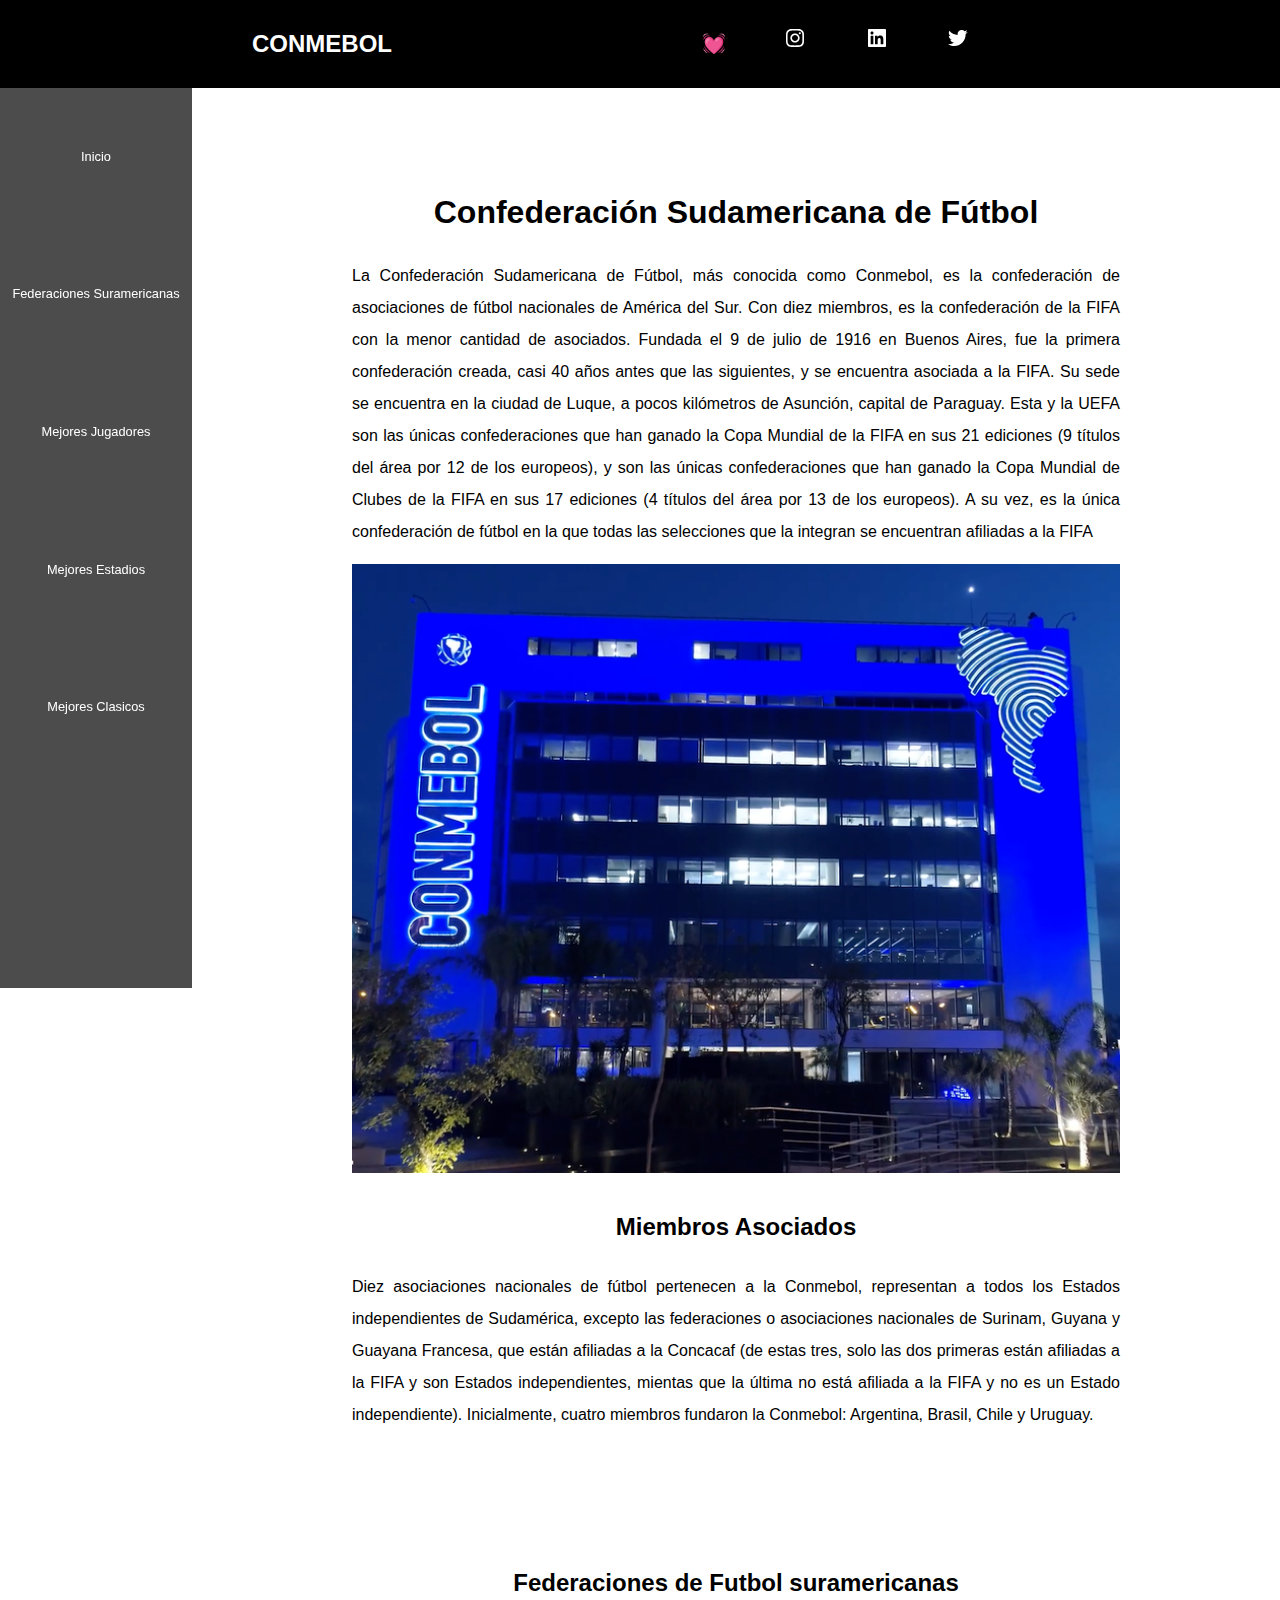
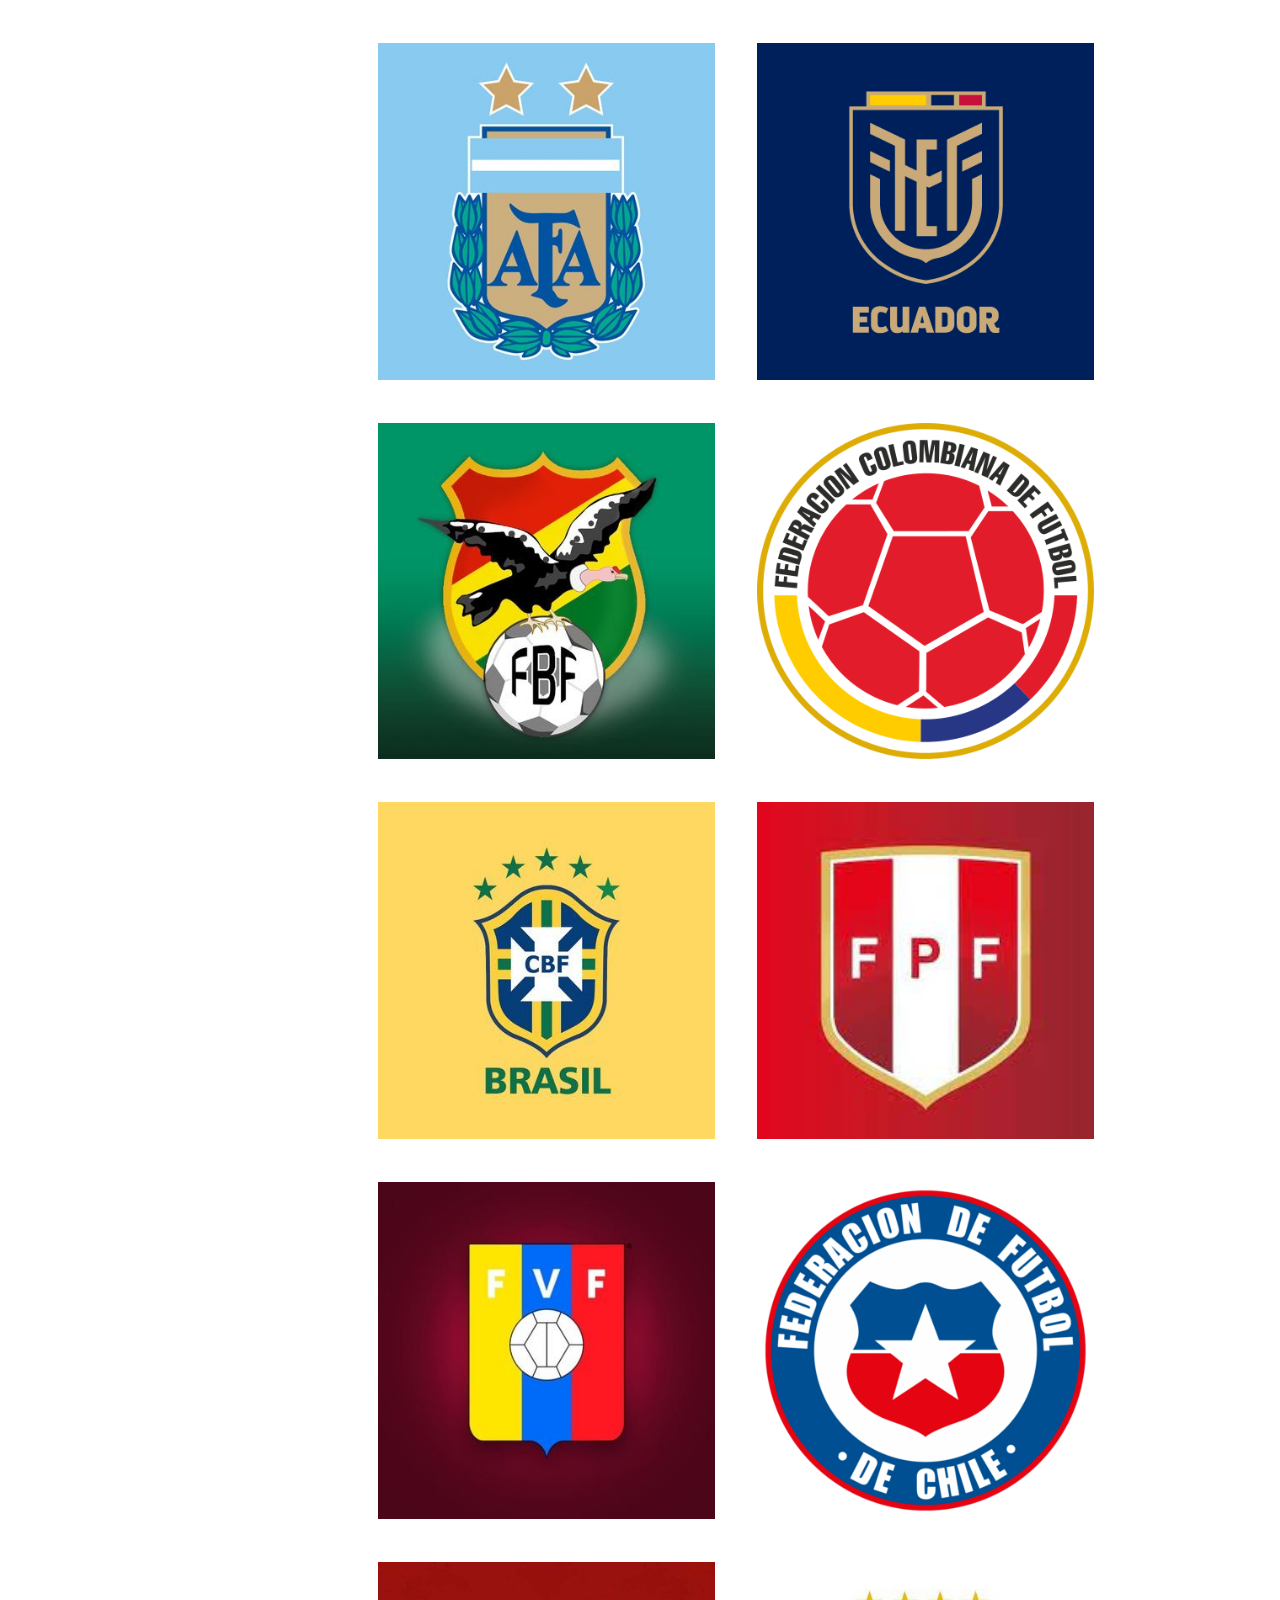
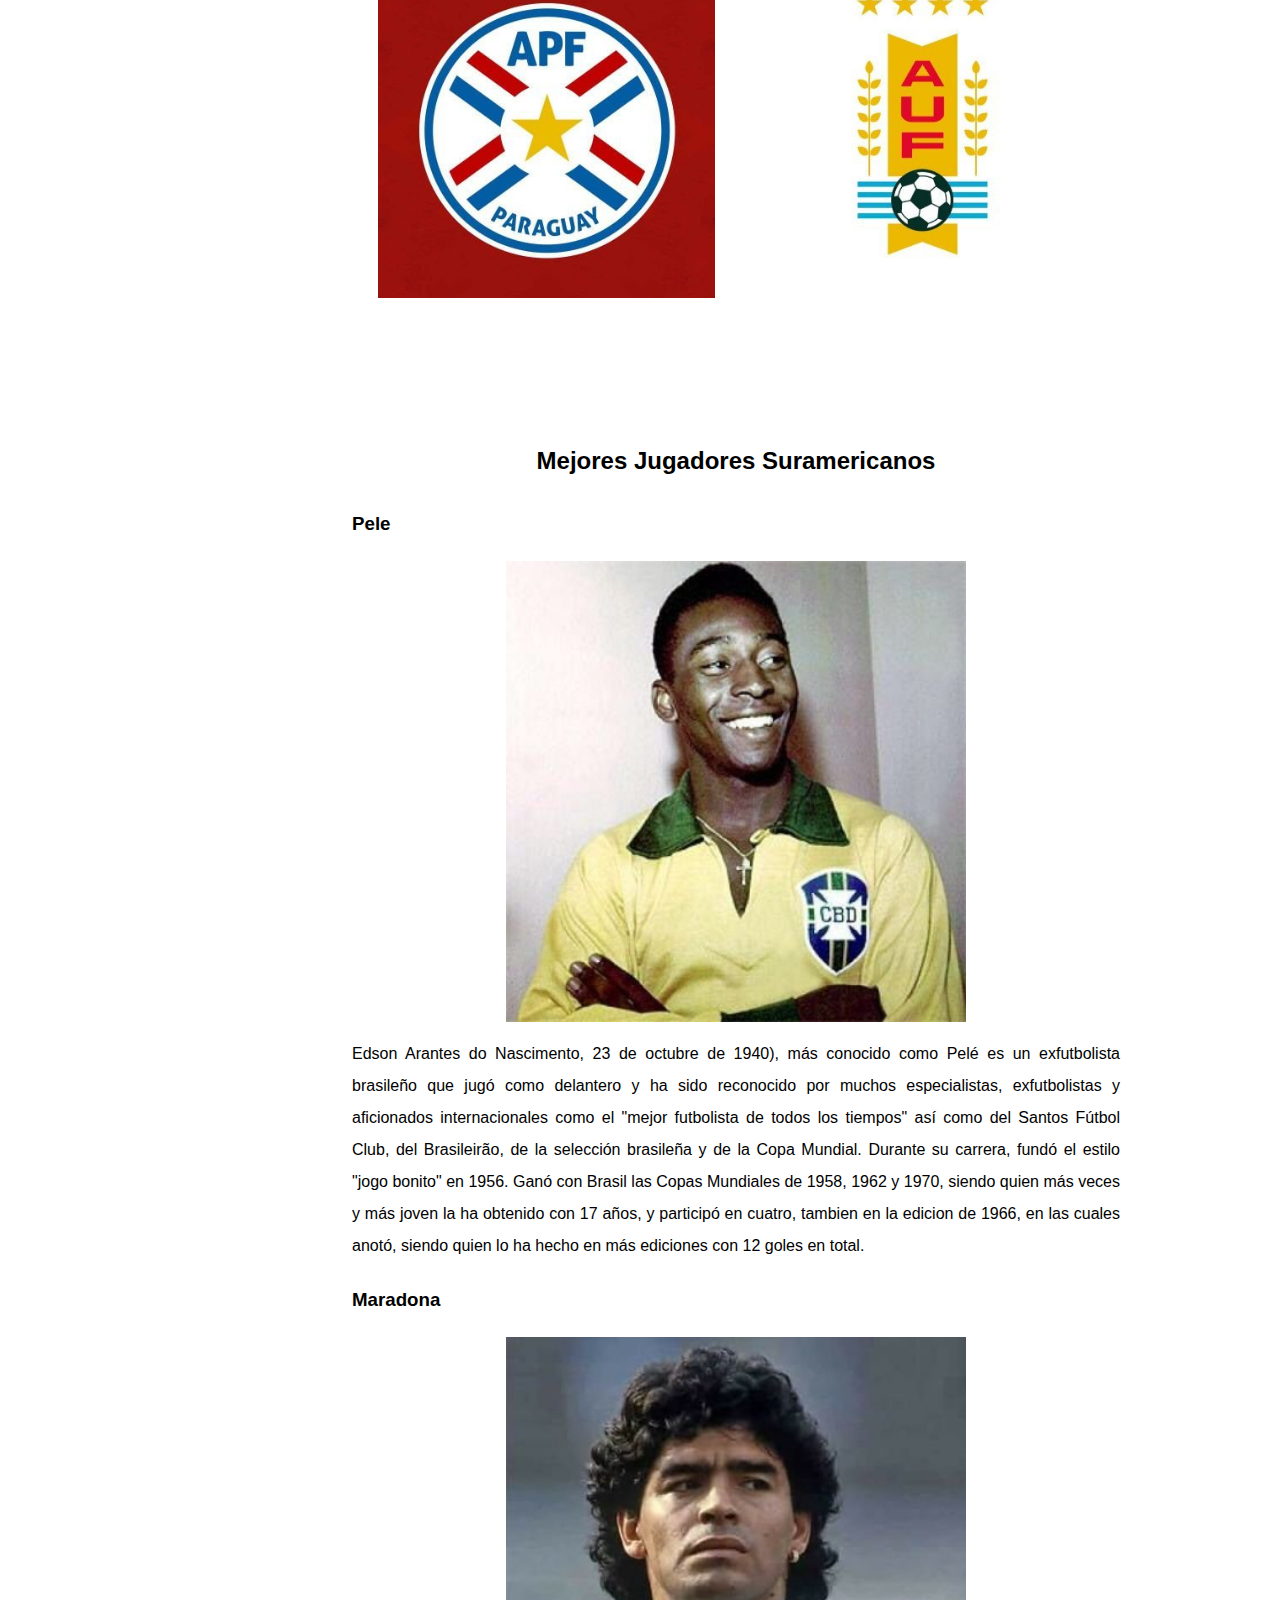
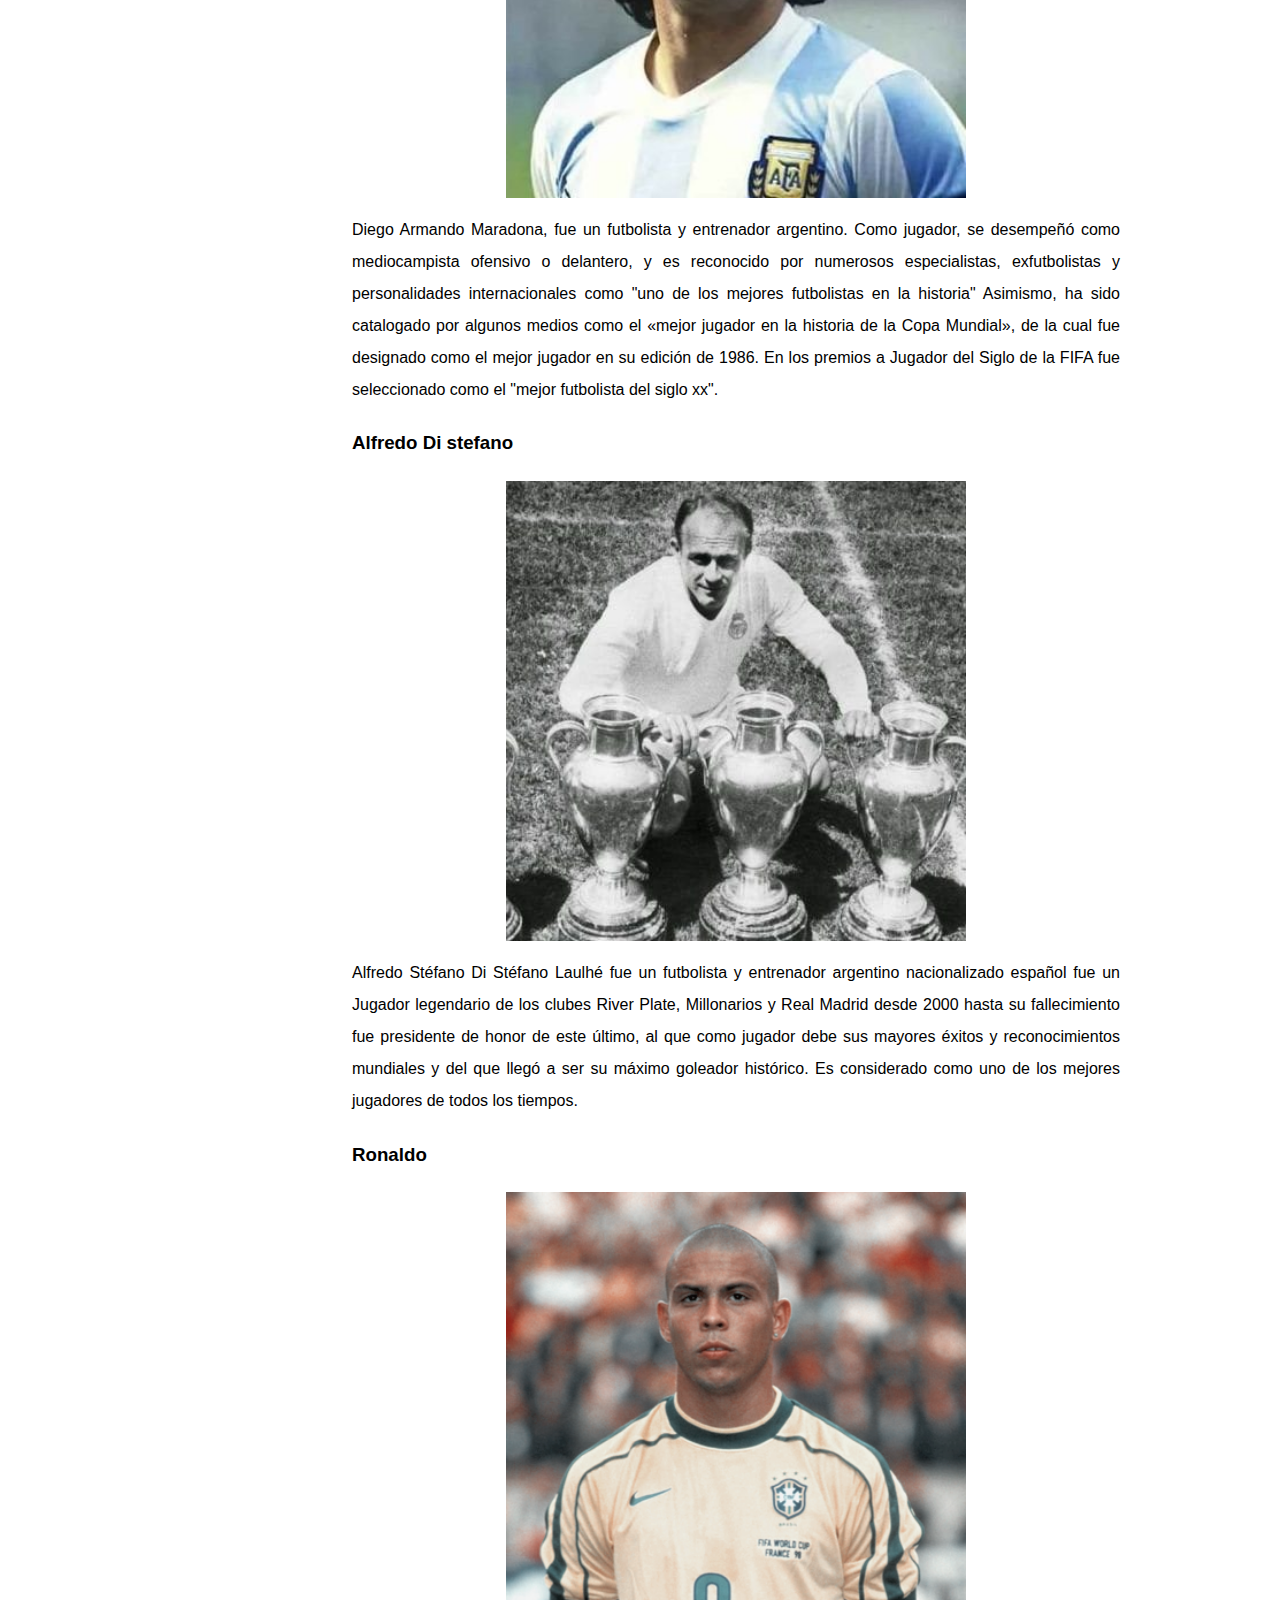
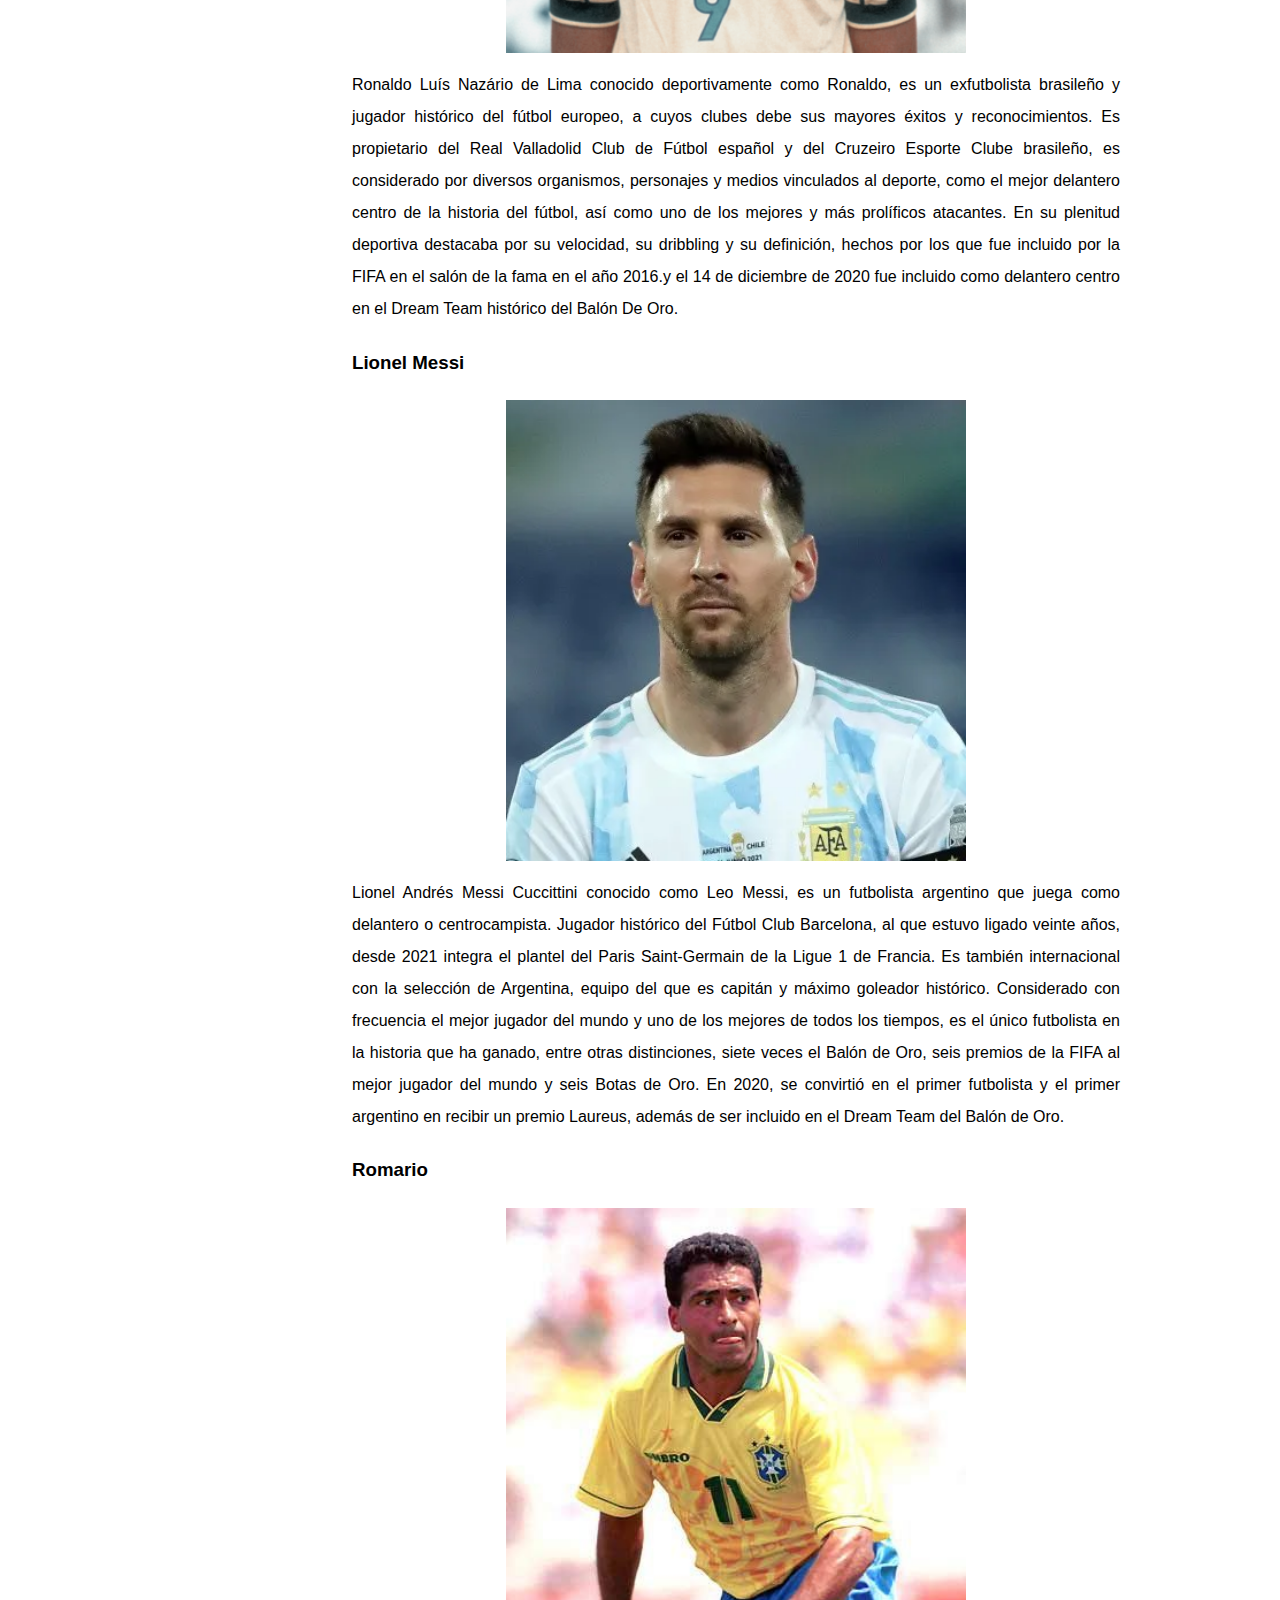
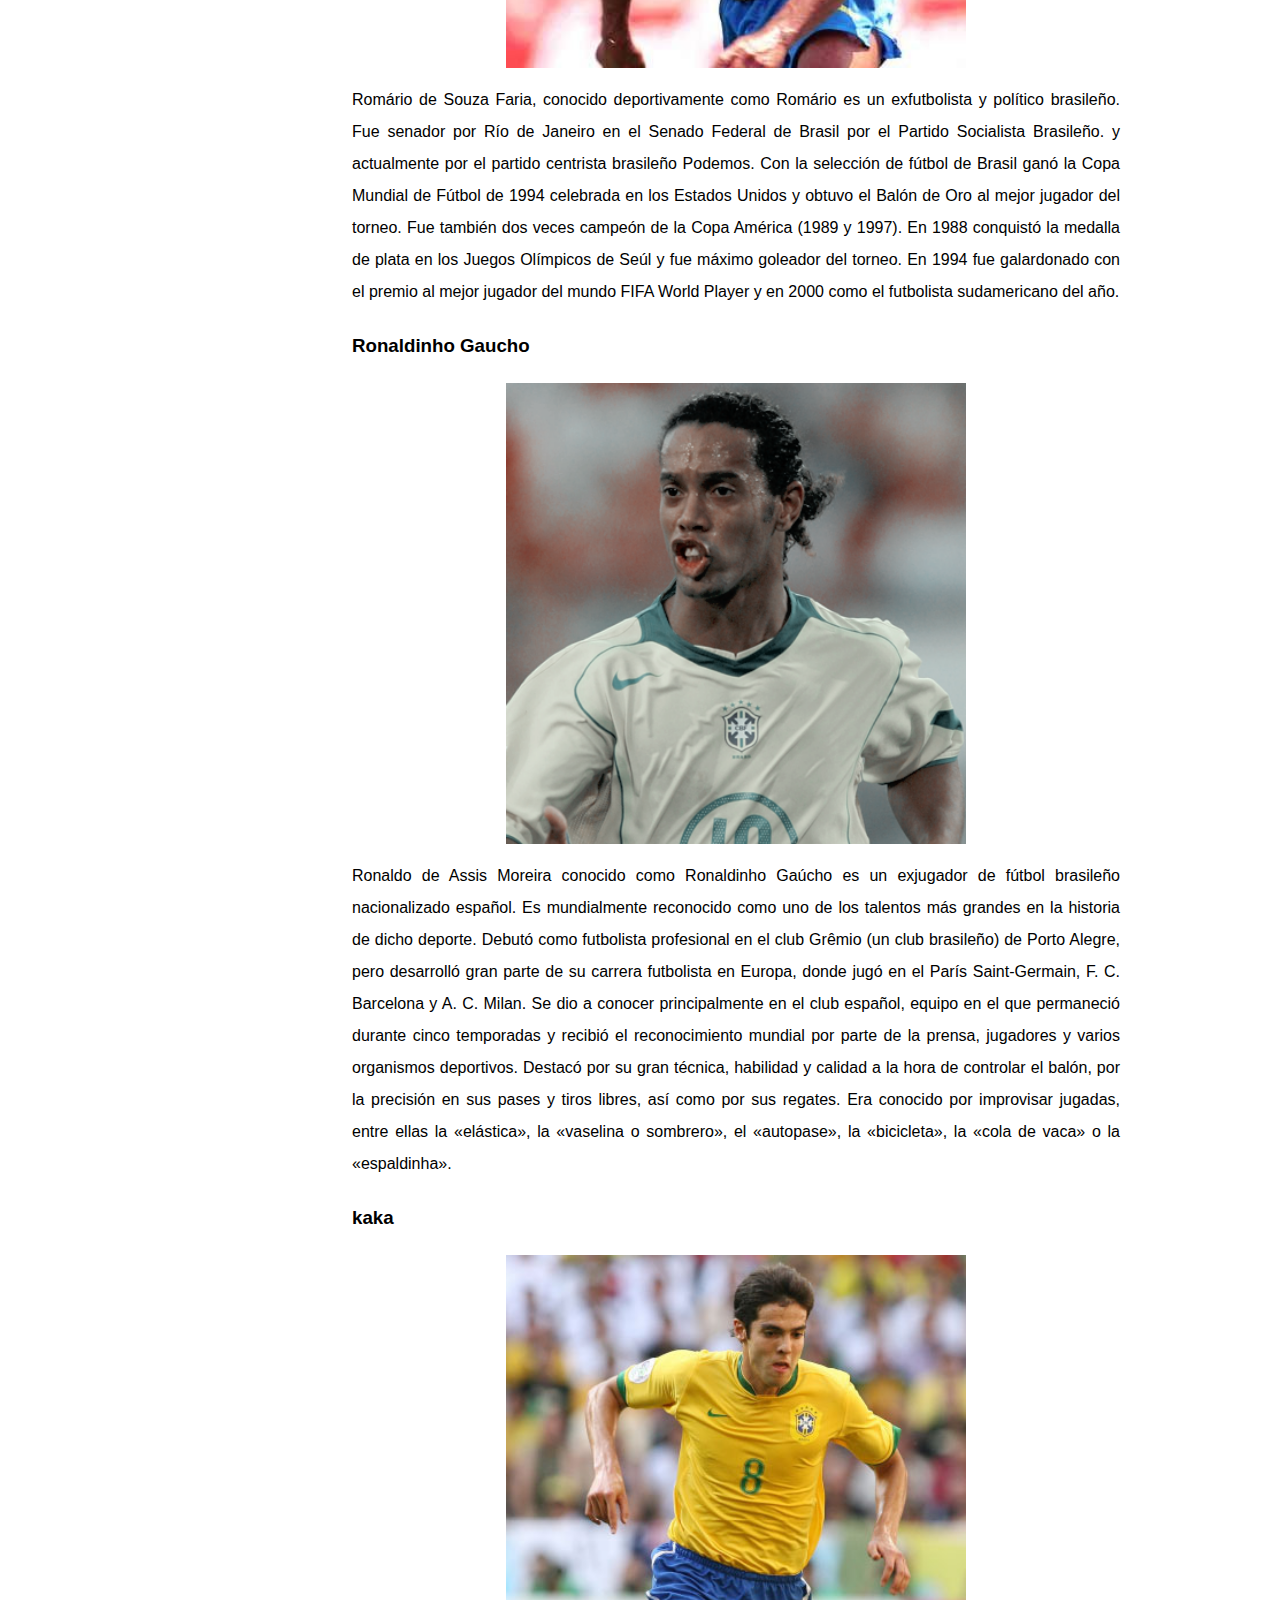
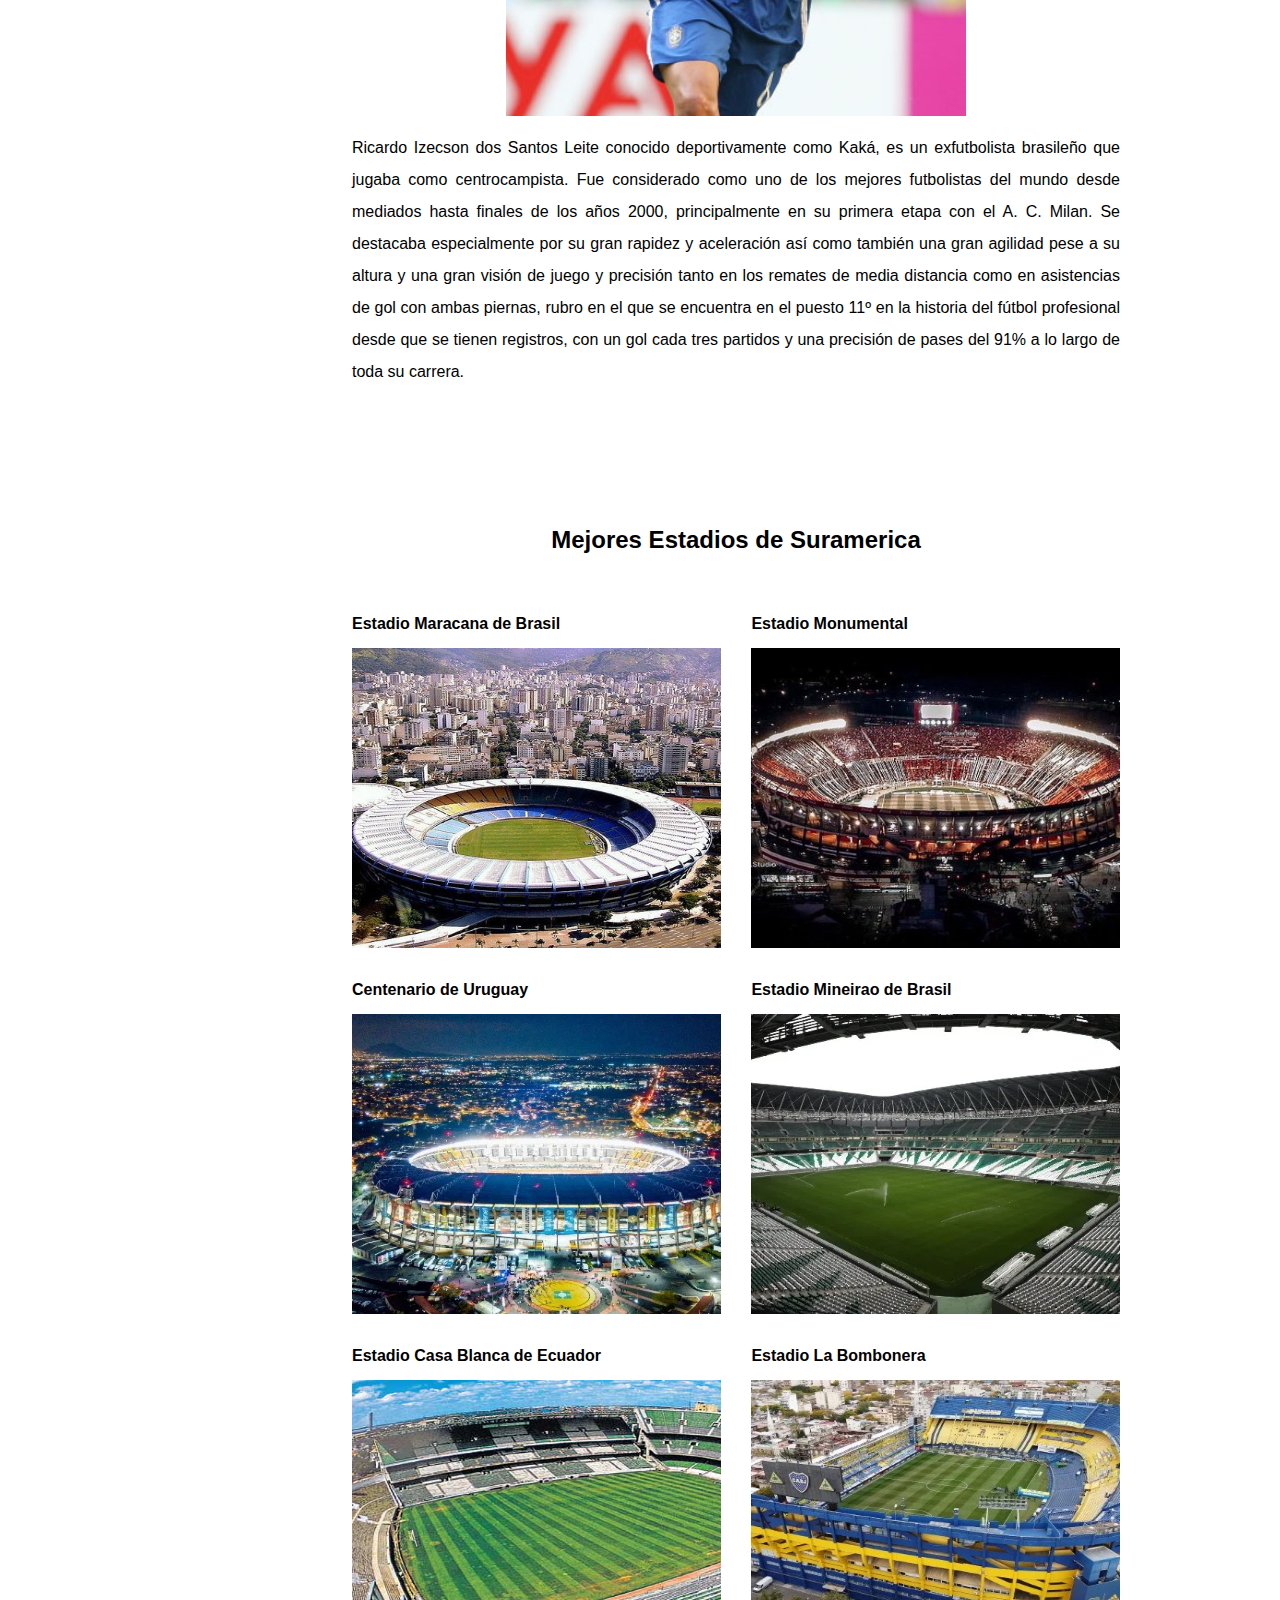
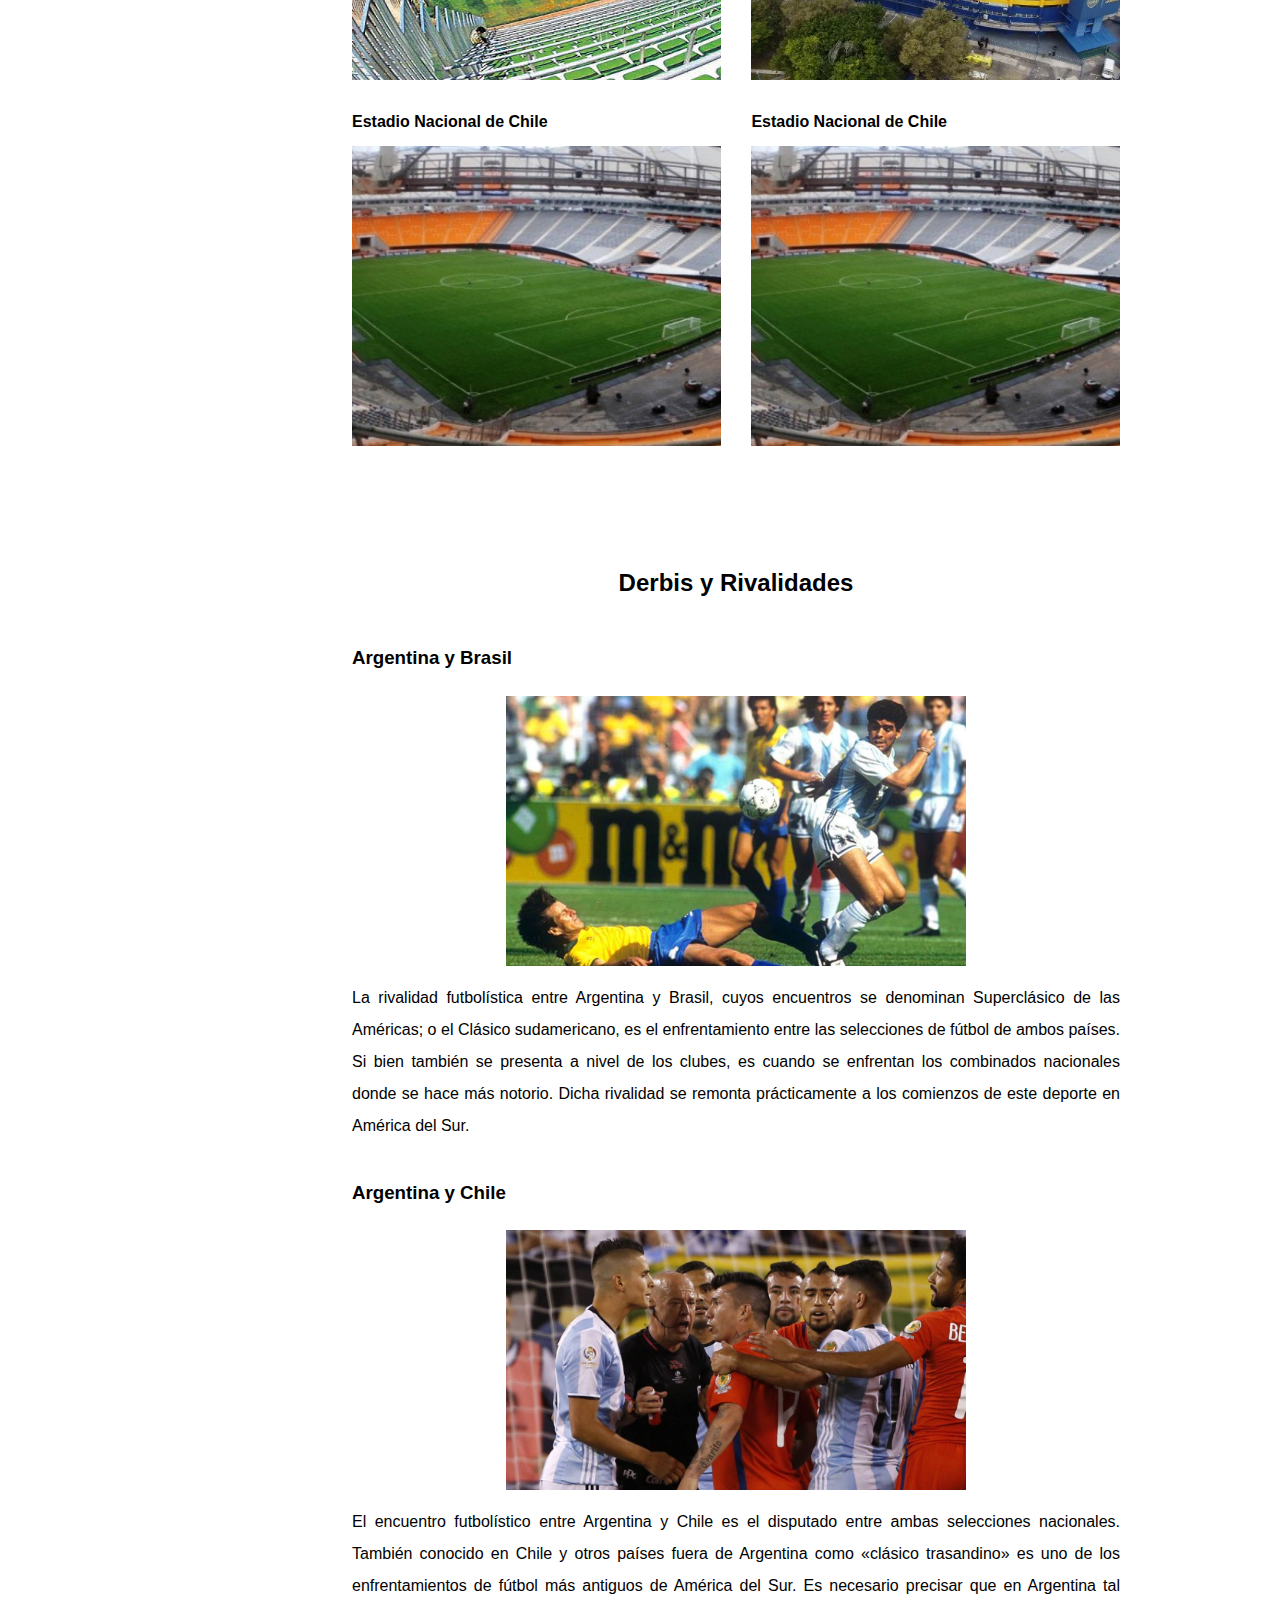
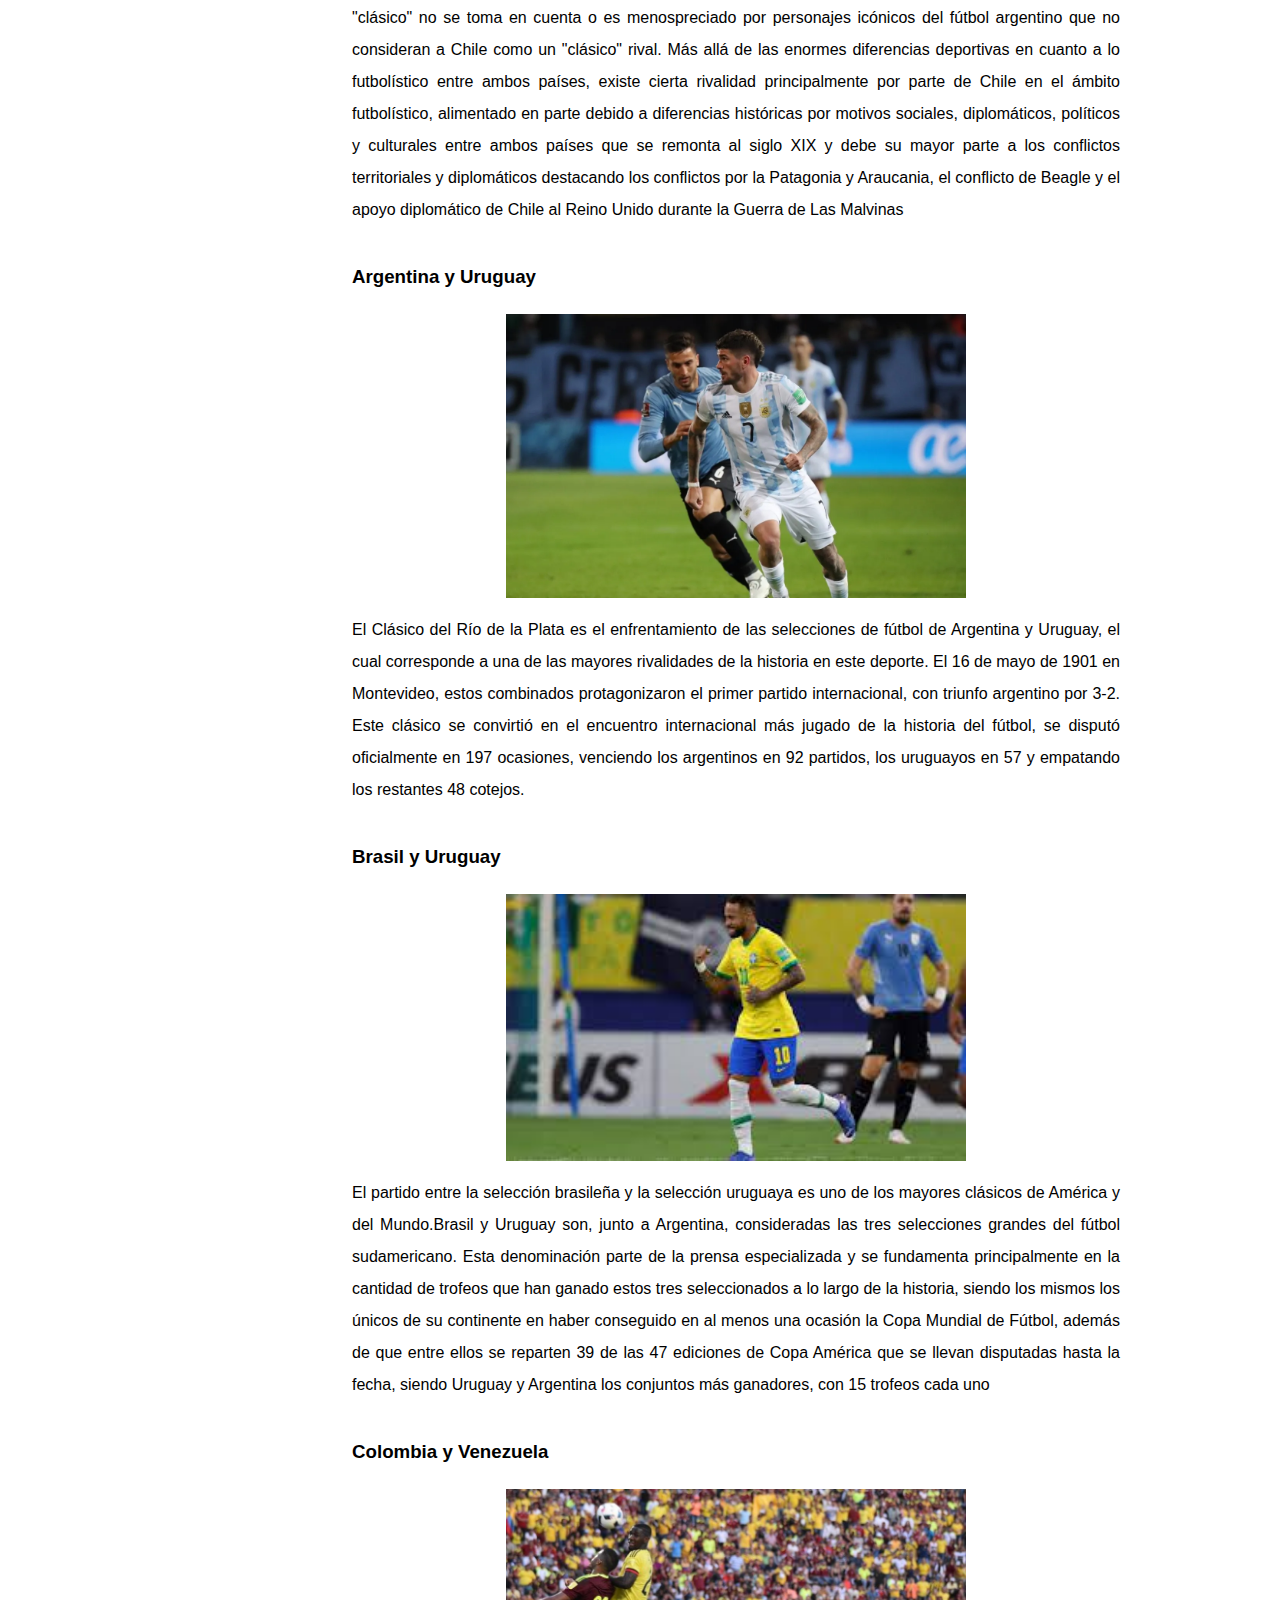
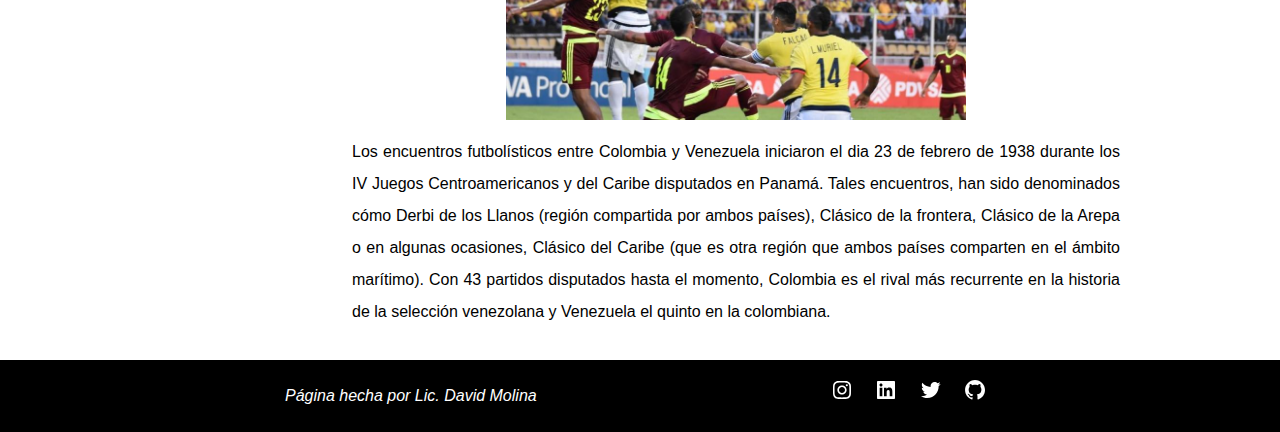
==== index.html @ 87d3792b "sacando el index fuera de la carpetas" ====
<!DOCTYPE html>
<html lang="es">

<head>
  <meta charset="UTF-8">
  <meta http-equiv="X-UA-Compatible" content="IE=edge">
  <meta name="viewport" content="width=device-width, initial-scale=1.0">
  <title>Ficha Tecnica</title>
  <link rel="stylesheet" href="/ccs/style.css">
</head>

<body>
  <header class="header-container bg-black-color">
    <h2 class="logo">CONMEBOL</h2>
    <nav class="menu">

      <div>&#128147</div>
      <a href=""><svg xmlns="http://www.w3.org/2000/svg" width="24" height="24" viewBox="0 0 24 24">
          <path
            d="M11.999,7.377c-2.554,0-4.623,2.07-4.623,4.623c0,2.554,2.069,4.624,4.623,4.624c2.552,0,4.623-2.07,4.623-4.624	C16.622,9.447,14.551,7.377,11.999,7.377L11.999,7.377z M11.999,15.004c-1.659,0-3.004-1.345-3.004-3.003	c0-1.659,1.345-3.003,3.004-3.003s3.002,1.344,3.002,3.003C15.001,13.659,13.658,15.004,11.999,15.004L11.999,15.004z" />
          <circle cx="16.806" cy="7.207" r="1.078" />
          <path
            d="M20.533,6.111c-0.469-1.209-1.424-2.165-2.633-2.632c-0.699-0.263-1.438-0.404-2.186-0.42	c-0.963-0.042-1.268-0.054-3.71-0.054s-2.755,0-3.71,0.054C7.548,3.074,6.809,3.215,6.11,3.479C4.9,3.946,3.945,4.902,3.477,6.111	c-0.263,0.7-0.404,1.438-0.419,2.186c-0.043,0.962-0.056,1.267-0.056,3.71c0,2.442,0,2.753,0.056,3.71	c0.015,0.748,0.156,1.486,0.419,2.187c0.469,1.208,1.424,2.164,2.634,2.632c0.696,0.272,1.435,0.426,2.185,0.45	c0.963,0.042,1.268,0.055,3.71,0.055s2.755,0,3.71-0.055c0.747-0.015,1.486-0.157,2.186-0.419c1.209-0.469,2.164-1.424,2.633-2.633	c0.263-0.7,0.404-1.438,0.419-2.186c0.043-0.962,0.056-1.267,0.056-3.71s0-2.753-0.056-3.71C20.941,7.57,20.801,6.819,20.533,6.111z M19.315,15.643c-0.007,0.576-0.111,1.147-0.311,1.688c-0.305,0.787-0.926,1.409-1.712,1.711c-0.535,0.199-1.099,0.303-1.67,0.311	c-0.95,0.044-1.218,0.055-3.654,0.055c-2.438,0-2.687,0-3.655-0.055c-0.569-0.007-1.135-0.112-1.669-0.311	c-0.789-0.301-1.414-0.923-1.719-1.711c-0.196-0.534-0.302-1.099-0.311-1.669c-0.043-0.95-0.053-1.218-0.053-3.654	c0-2.437,0-2.686,0.053-3.655c0.007-0.576,0.111-1.146,0.311-1.687c0.305-0.789,0.93-1.41,1.719-1.712	c0.534-0.198,1.1-0.303,1.669-0.311c0.951-0.043,1.218-0.055,3.655-0.055c2.437,0,2.687,0,3.654,0.055	c0.571,0.007,1.135,0.112,1.67,0.311c0.786,0.303,1.407,0.925,1.712,1.712c0.196,0.534,0.302,1.099,0.311,1.669	c0.043,0.951,0.054,1.218,0.054,3.655c0,2.436,0,2.698-0.043,3.654H19.315z" />
        </svg></a>

      <a href=""><svg xmlns="http://www.w3.org/2000/svg" width="24" height="24" viewBox="0 0 24 24">
          <path
            d="M20,3H4C3.447,3,3,3.448,3,4v16c0,0.552,0.447,1,1,1h16c0.553,0,1-0.448,1-1V4C21,3.448,20.553,3,20,3z M8.339,18.337H5.667	v-8.59h2.672V18.337z M7.003,8.574c-0.856,0-1.548-0.694-1.548-1.548s0.691-1.548,1.548-1.548c0.854,0,1.548,0.693,1.548,1.548	S7.857,8.574,7.003,8.574z M18.338,18.337h-2.669V14.16c0-0.996-0.018-2.277-1.388-2.277c-1.39,0-1.601,1.086-1.601,2.207v4.248	h-2.667v-8.59h2.56v1.174h0.037c0.355-0.675,1.227-1.387,2.524-1.387c2.704,0,3.203,1.778,3.203,4.092V18.337z" />
        </svg></a>
      <a href=""><svg xmlns="http://www.w3.org/2000/svg" width="24" height="24" viewBox="0 0 24 24">
          <path
            d="M19.633,7.997c0.013,0.175,0.013,0.349,0.013,0.523c0,5.325-4.053,11.461-11.46,11.461c-2.282,0-4.402-0.661-6.186-1.809	c0.324,0.037,0.636,0.05,0.973,0.05c1.883,0,3.616-0.636,5.001-1.721c-1.771-0.037-3.255-1.197-3.767-2.793	c0.249,0.037,0.499,0.062,0.761,0.062c0.361,0,0.724-0.05,1.061-0.137c-1.847-0.374-3.23-1.995-3.23-3.953v-0.05	c0.537,0.299,1.16,0.486,1.82,0.511C3.534,9.419,2.823,8.184,2.823,6.787c0-0.748,0.199-1.434,0.548-2.032	c1.983,2.443,4.964,4.04,8.306,4.215c-0.062-0.3-0.1-0.611-0.1-0.923c0-2.22,1.796-4.028,4.028-4.028	c1.16,0,2.207,0.486,2.943,1.272c0.91-0.175,1.782-0.512,2.556-0.973c-0.299,0.935-0.936,1.721-1.771,2.22	c0.811-0.088,1.597-0.312,2.319-0.624C21.104,6.712,20.419,7.423,19.633,7.997z" />
        </svg></a>
    </nav>
  </header>
  <main class="main-container">
    <section class="slide-nav-container">
      <nav class="slide-bar">
        <div class="slide-bar-content">
          <a href="#">Inicio</a>
          <a href="#federaciones" class=>Federaciones Suramericanas</a>
          <a href="#mejores-jugadores">Mejores Jugadores</a>
          <a href="#mejores-estadios">Mejores Estadios</a>
          <a href="#clasicos">Mejores Clasicos</a>
        </div>
      </nav>
    </section>
    <section class="main-secction">
      <article id="inicio">
        <section class="container-conmebol">
          <h1>Confederación Sudamericana de Fútbol</h1>
          <p>La Confederación Sudamericana de Fútbol, más conocida como Conmebol, es la confederación de asociaciones de
            fútbol nacionales de América del Sur. Con diez miembros, es la confederación de la FIFA con la menor
            cantidad de asociados. Fundada el 9 de julio de 1916 en Buenos Aires, fue la primera confederación creada,
            casi 40 años antes que las siguientes, y se encuentra asociada a la FIFA.
            Su sede se encuentra en la ciudad de Luque, a pocos kilómetros de Asunción, capital de Paraguay. Esta y la
            UEFA son las únicas confederaciones que han ganado la Copa Mundial de la FIFA en sus 21 ediciones (9 títulos
            del área por 12 de los europeos), y son las únicas confederaciones que han ganado la Copa Mundial de Clubes
            de la FIFA en sus 17 ediciones (4 títulos del área por 13 de los europeos). A su vez, es la única
            confederación de fútbol en la que todas las selecciones que la integran se encuentran afiliadas a la FIFA
          </p>
          <img src="/asset/CONMENBOL_HQ_2021.png" alt="sede Conmebol">
          <h2>Miembros Asociados</h2>
          <p>
            Diez asociaciones nacionales de fútbol pertenecen a la Conmebol, representan a todos los Estados
            independientes de Sudamérica, excepto las federaciones o asociaciones nacionales de Surinam, Guyana y
            Guayana Francesa, que están afiliadas a la Concacaf (de estas tres, solo las dos primeras están afiliadas a
            la FIFA y son Estados independientes, mientas que la última no está afiliada a la FIFA y no es un Estado
            independiente).
            Inicialmente, cuatro miembros fundaron la Conmebol: Argentina, Brasil, Chile y Uruguay.
          </p>
        </section>
      </article>
      <article id="federaciones">
        <section class="federaciones-container">
          <h2>Federaciones de Futbol suramericanas</h2>
          <div class="images-card">
            <a href="https://www.afa.com.ar/es/" target="_blank"><img src="/asset/argentina400x400.jpg"
                alt="selecion de Argentina"></a>
            <a href="https://www.fef.ec/" target="_blank"><img src="/asset/ecuador400x400.png"
                alt="selecion de Ecuador"></a>
            <a href="https://www.fbf.com.bo/" target="_blank"><img src="/asset/fbf400x400.jpg"
                alt="Seleccione de Bolivia"></a>
            <a href="https://fcf.com.co/" target="_blank"><img src="/asset/fcf-seleccion-de-fútbol.png"
                alt="Seleccion de Colombia"></a>
            <a href="https://www.cbf.com.br/" target="_blank"><img src="/asset/federacion_brasil.jpg"
                alt="Seleccion de Brasil"></a>
            <a href="https://fpf.org.pe/" target="_blank"><img src="/asset/fpf400x400.jpg" alt="Seleccion de Peru"></a>
            <a href="http://www.federacionvenezolanadefutbol.org/" target="_blank"><img src="./asset/fvf.jpg"
                alt="Seleccion de Venezuela"></a>
            <a href="https://www.anfp.cl/" target="_blank"><img src="/asset/Logo_Federación_de_Fútbol_de_Chile.png"
                alt="Seleccion de Chile"></a>
            <a href="https://www.apf.org.py/" target="_blank"><img src="/asset/paraguay_400x400.jpg"
                alt="Seleccion de Paraguay"></a>
            <a href="https://www.auf.org.uy/" target="_blank"><img src="/asset/uruguay_400x400.jpg"
                alt="Seleccion de Uruguay"></a>
          </div>
        </section>
      </article>
      <article id="mejores-jugadores">
        <section class="container-jugadores">
          <h2>Mejores Jugadores Suramericanos</h2>
          <article class="jugadores-content">
            <div class="card-jugador">
              <h3>Pele</h3>
              <img src="/asset/pele.jpg" alt="Pele">
              <p>Edson Arantes do Nascimento, 23 de octubre de 1940), más conocido como Pelé es un exfutbolista
                brasileño que jugó como delantero y ha sido reconocido por muchos especialistas, exfutbolistas y
                aficionados internacionales como el "mejor futbolista de todos los tiempos" así como del Santos Fútbol
                Club, del Brasileirão, de la selección brasileña y de la Copa Mundial.
                Durante su carrera, fundó el estilo "jogo bonito" en 1956. Ganó con Brasil las Copas Mundiales de 1958,
                1962 y 1970, siendo quien más veces y más joven la ha obtenido con 17 años, y participó en cuatro,
                tambien en la edicion de 1966, en las cuales anotó, siendo quien lo ha hecho en más ediciones con 12
                goles en total.
              </p>
            </div>
            <div class="card-jugador">
              <h3>Maradona</h3>
              <img src="/asset/maradona.jpg" alt="Maradona">
              <p>Diego Armando Maradona, fue un futbolista y entrenador argentino. Como jugador, se desempeñó como
                mediocampista ofensivo o delantero, y es reconocido por numerosos especialistas, exfutbolistas y
                personalidades internacionales como "uno de los mejores futbolistas en la historia" Asimismo, ha sido
                catalogado por algunos medios como el «mejor jugador en la historia de la Copa Mundial», de la cual fue
                designado como el mejor jugador en su edición de 1986. En los premios a Jugador del Siglo de la FIFA fue
                seleccionado como el "mejor futbolista del siglo xx".</p>
            </div>
            <div class="card-jugador">
              <h3>Alfredo Di stefano</h3>
              <img src="/asset/di stefano.jpg" alt="Alfredo Di stefano">
              <p>Alfredo Stéfano Di Stéfano Laulhé fue un futbolista y entrenador argentino nacionalizado español fue un
                Jugador legendario de los clubes River Plate, Millonarios y Real Madrid desde 2000 hasta su
                fallecimiento fue presidente de honor de este último, al que como jugador debe sus mayores éxitos y
                reconocimientos mundiales y del que llegó a ser su máximo goleador histórico. Es considerado como uno de
                los mejores jugadores de todos los tiempos.</p>
            </div>
            <div class="card-jugador">
              <h3>Ronaldo</h3>
              <img src="/asset/ronaldo.png" alt="Ronaldo">
              <p>Ronaldo Luís Nazário de Lima conocido deportivamente como Ronaldo, es un exfutbolista brasileño y
                jugador histórico del fútbol europeo, a cuyos clubes debe sus mayores éxitos y reconocimientos. Es
                propietario del Real Valladolid Club de Fútbol español y del Cruzeiro Esporte Clube brasileño, es
                considerado por diversos organismos, personajes y medios vinculados al deporte, como el mejor delantero
                centro de la historia del fútbol, así como uno de los mejores y más prolíficos atacantes. En su plenitud
                deportiva destacaba por su velocidad, su dribbling y su definición, hechos por los que fue incluido por
                la FIFA en el salón de la fama en el año 2016.y el 14 de diciembre de 2020 fue incluido como delantero
                centro en el Dream Team histórico del Balón De Oro.</p>
            </div>
            <div class="card-jugador">
              <h3>Lionel Messi</h3>
              <img src="/asset/messi.webp" alt="Lionel Messi">
              <p>Lionel Andrés Messi Cuccittini conocido como Leo Messi, es un futbolista argentino que juega como
                delantero o centrocampista. Jugador histórico del Fútbol Club Barcelona, al que estuvo ligado veinte
                años, desde 2021 integra el plantel del Paris Saint-Germain de la Ligue 1 de Francia. Es también
                internacional con la selección de Argentina, equipo del que es capitán y máximo goleador histórico.
                Considerado con frecuencia el mejor jugador del mundo y uno de los mejores de todos los tiempos, es el
                único futbolista en la historia que ha ganado, entre otras distinciones, siete veces el Balón de Oro,
                seis premios de la FIFA al mejor jugador del mundo y seis Botas de Oro. En 2020, se convirtió en el
                primer futbolista y el primer argentino en recibir un premio Laureus, además de ser incluido en el Dream
                Team del Balón de Oro.
              </p>
            </div>
            <div class="card-jugador">
              <h3>Romario</h3>
              <img src="/asset/97d0b3d354c3339b4ed497becd7f5592.jpg" alt="Romario">
              <p>Romário de Souza Faria, conocido deportivamente como Romário es un exfutbolista y político brasileño.
                Fue senador por Río de Janeiro en el Senado Federal de Brasil por el Partido Socialista Brasileño. y
                actualmente por el partido centrista brasileño Podemos. Con la selección de fútbol de Brasil ganó la
                Copa Mundial de Fútbol de 1994 celebrada en los Estados Unidos y obtuvo el Balón de Oro al mejor jugador
                del torneo. Fue también dos veces campeón de la Copa América (1989 y 1997).
                En 1988 conquistó la medalla de plata en los Juegos Olímpicos de Seúl y fue máximo goleador del torneo.
                En 1994 fue galardonado con el premio al mejor jugador del mundo FIFA World Player y en 2000 como el
                futbolista sudamericano del año.</p>
            </div>
            <div class="card-jugador">
              <h3>Ronaldinho Gaucho</h3>
              <img src="/asset/ronaldinho.png" alt="Ronaldinho">
              <p>Ronaldo de Assis Moreira conocido como Ronaldinho Gaúcho es un exjugador de fútbol brasileño
                nacionalizado español. Es mundialmente reconocido como uno de los talentos más grandes en la historia de
                dicho deporte. Debutó como futbolista profesional en el club Grêmio (un club brasileño) de Porto Alegre,
                pero desarrolló gran parte de su carrera futbolista en Europa, donde jugó en el París Saint-Germain, F.
                C. Barcelona y A. C. Milan. Se dio a conocer principalmente en el club español, equipo en el que
                permaneció durante cinco temporadas y recibió el reconocimiento mundial por parte de la prensa,
                jugadores y varios organismos deportivos. Destacó por su gran técnica, habilidad y calidad a la hora de
                controlar el balón, por la precisión en sus pases y tiros libres, así como por sus regates. Era conocido
                por improvisar jugadas, entre ellas la «elástica», la «vaselina o sombrero», el «autopase», la
                «bicicleta», la «cola de vaca» o la «espaldinha».</p>
            </div>
            <div class="card-jugador">
              <h3>kaka</h3>
              <img src="/asset/kaka.jpg" alt="kaka">
              <p>Ricardo Izecson dos Santos Leite conocido deportivamente como Kaká, es un exfutbolista brasileño que
                jugaba como centrocampista. Fue considerado como uno de los mejores futbolistas del mundo desde mediados
                hasta finales de los años 2000, principalmente en su primera etapa con el A. C. Milan.
                Se destacaba especialmente por su gran rapidez y aceleración así como también una gran agilidad pese a
                su altura y una gran visión de juego y precisión tanto en los remates de media distancia como en
                asistencias de gol con ambas piernas, rubro en el que se encuentra en el puesto 11º en la historia del
                fútbol profesional desde que se tienen registros, con un gol cada tres partidos y una precisión de pases
                del 91% a lo largo de toda su carrera.
              </p>
            </div>
          </article>
        </section>
      </article>
      <article id="mejores-estadios">
        <section class="container-estadios">
          <h2>Mejores Estadios de Suramerica</h2>
          <article class="estadio-content">
            <div class="estadio-card">
              <h4>Estadio Maracana de Brasil</h4>
              <a href="https://es.wikipedia.org/wiki/Estadio_de_Maracan%C3%A1" target="_blank"><img
                  src="/asset/maracana.jpg" alt="Estadio Maracana"></a>
            </div>
            <div class="estadio-card">
              <h4>Estadio Monumental</h4>
              <a href="https://es.wikipedia.org/wiki/Estadio_Antonio_Vespucio_Liberti" target="_blank"><img
                  src="/asset/monumental.jpg" alt="Estadio Monumental"></a>
            </div>
            <div class="estadio-card">
              <h4>Centenario de Uruguay</h4>
              <a href="https://es.wikipedia.org/wiki/Estadio_Centenario" target="_blank"><img
                  src="/asset/estadio_azteca.webp" alt="Estadio Centenario de Uruguay"></a>
            </div>
            <div class="estadio-card">
              <h4>Estadio Mineirao de Brasil</h4>
              <a href="https://es.wikipedia.org/wiki/Estadio_Mineir%C3%A3o" target="_blank"><img
                  src="/asset/sedes_qatar_2022.webp" alt="Estadio Mineirao"></a>
            </div>
            <div class="estadio-card">
              <h4>Estadio Casa Blanca de Ecuador</h4>
              <a href="https://es.wikipedia.org/wiki/Estadio_Rodrigo_Paz_Delgado" target="_blank"><img
                  src="/asset/noticia_grande.jpg" alt="Estadio Casa Blanca"></a>
            </div>
            <div class="estadio-card">
              <h4>Estadio La Bombonera</h4>
              <a href="https://es.wikipedia.org/wiki/Estadio_Alberto_J._Armando" target="_blank"><img
                  src="/asset/labombonera.webp" alt="Estadio La Bombonera"></a>
            </div>
            <div class="estadio-card">
              <h4>Estadio Nacional de Chile</h4>
              <a href="https://es.wikipedia.org/wiki/Estadio_Nacional_Julio_Mart%C3%ADnez_Pr%C3%A1danos"
                target="_blank"><img src="/asset/river-copa-argentina_1_crop1617646127785.jpg_1216690859.jpg"
                  alt="Estadio Nacional de Chile"></a>
            </div>
            <div class="estadio-card">
              <h4>Estadio Nacional de Chile</h4>
              <a href="https://es.wikipedia.org/wiki/Estadio_Nacional_Julio_Mart%C3%ADnez_Pr%C3%A1danos"
                target="_blank"><img src="/asset/river-copa-argentina_1_crop1617646127785.jpg_1216690859.jpg"
                  alt="Estadio Nacional de Chile"></a>
            </div>
          </article>
        </section>
      </article>
      <article id="clasicos">
        <section class="container-clasicos">
          <h2>Derbis y Rivalidades</h2>
          <article class="container-list-card-clasicos">
            <div class="content-card-clasico">
              <h3>Argentina y Brasil</h3>
              <img src="/asset/brasil vs argentina.jpg" alt="Argentina vs Brasil">
              <p>
                La rivalidad futbolística entre Argentina y Brasil, cuyos encuentros se denominan Superclásico de las
                Américas; o el Clásico sudamericano, es el enfrentamiento entre las selecciones de fútbol de ambos
                países. Si bien también se presenta a nivel de los clubes, es cuando se enfrentan los combinados
                nacionales donde se hace más notorio. Dicha rivalidad se remonta prácticamente a los comienzos de este
                deporte en América del Sur.
              </p>
            </div>
            <div class="content-card-clasico">
              <h3>Argentina y Chile</h3>
              <img src="/asset/argentina y chile.jpg" alt="Argentina vs Chile">
              <p>El encuentro futbolístico entre Argentina y Chile es el disputado entre ambas selecciones nacionales.
                También conocido en Chile y otros países fuera de Argentina como «clásico trasandino» es uno de los
                enfrentamientos de fútbol más antiguos de América del Sur​. Es necesario precisar que en Argentina tal
                "clásico" no se toma en cuenta o es menospreciado por personajes icónicos del fútbol argentino que no
                consideran a Chile como un "clásico" rival.
                Más allá de las enormes diferencias deportivas en cuanto a lo futbolístico entre ambos países, existe
                cierta rivalidad principalmente por parte de Chile en el ámbito futbolístico, alimentado en parte debido
                a diferencias históricas por motivos sociales, diplomáticos, políticos y culturales entre ambos países
                que se remonta al siglo XIX y debe su mayor parte a los conflictos territoriales y diplomáticos
                destacando los conflictos por la Patagonia y Araucania, el conflicto de Beagle y el apoyo diplomático de
                Chile al Reino Unido durante la Guerra de Las Malvinas
              </p>
            </div>
            <div class="content-card-clasico">
              <h3>Argentina y Uruguay</h3>
              <img src="/asset/argentina y uruguay.webp" alt="Argentina vs Uruguay">
              <p>El Clásico del Río de la Plata es el enfrentamiento de las selecciones de fútbol de Argentina y
                Uruguay, el cual corresponde a una de las mayores rivalidades de la historia en este deporte. El 16 de
                mayo de 1901 en Montevideo, estos combinados protagonizaron el primer partido internacional, con triunfo
                argentino por 3-2.
                Este clásico se convirtió en el encuentro internacional más jugado de la historia del fútbol, se disputó
                oficialmente en 197 ocasiones, venciendo los argentinos en 92 partidos, los uruguayos en 57 y empatando
                los restantes 48 cotejos.</p>
            </div>
            <div class="content-card-clasico">
              <h3>Brasil y Uruguay</h3>
              <img src="/asset/brasil y uruguay.jpg" alt="Brasil vs Uruguay">
              <p>El partido entre la selección brasileña y la selección uruguaya es uno de los mayores clásicos de
                América y del Mundo.Brasil y Uruguay son, junto a Argentina, consideradas las tres selecciones grandes
                del fútbol sudamericano. Esta denominación parte de la prensa especializada y se fundamenta
                principalmente en la cantidad de trofeos que han ganado estos tres seleccionados a lo largo de la
                historia, siendo los mismos los únicos de su continente en haber conseguido en al menos una ocasión la
                Copa Mundial de Fútbol,​ además de que entre ellos se reparten 39 de las 47 ediciones de Copa América
                que se llevan disputadas hasta la fecha, siendo Uruguay y Argentina los conjuntos más ganadores, con 15
                trofeos cada uno</p>
            </div>
            <div class="content-card-clasico">
              <h3>Colombia y Venezuela</h3>
              <img src="/asset/venezuela colombia.jpeg" alt="Venezuela vs Colombia">
              <p>Los encuentros futbolísticos entre Colombia y Venezuela iniciaron el dia 23 de febrero de 1938 durante
                los IV Juegos Centroamericanos y del Caribe disputados en Panamá. Tales encuentros, han sido denominados
                cómo Derbi de los Llanos (región compartida por ambos países), Clásico de la frontera, Clásico de la
                Arepa o en algunas ocasiones, Clásico del Caribe (que es otra región que ambos países comparten en el
                ámbito marítimo). Con 43 partidos disputados hasta el momento, Colombia es el rival más recurrente en la
                historia de la selección venezolana y Venezuela el quinto en la colombiana.</p>
            </div>
          </article>

        </section>
      </article>
    </section>
  </main>
  <footer class="footer">
    <p>Página hecha por Lic. David Molina</p>
    <aside>
      <a href=""><svg xmlns="http://www.w3.org/2000/svg" width="24" height="24" viewBox="0 0 24 24">
          <path
            d="M11.999,7.377c-2.554,0-4.623,2.07-4.623,4.623c0,2.554,2.069,4.624,4.623,4.624c2.552,0,4.623-2.07,4.623-4.624	C16.622,9.447,14.551,7.377,11.999,7.377L11.999,7.377z M11.999,15.004c-1.659,0-3.004-1.345-3.004-3.003	c0-1.659,1.345-3.003,3.004-3.003s3.002,1.344,3.002,3.003C15.001,13.659,13.658,15.004,11.999,15.004L11.999,15.004z" />
          <circle cx="16.806" cy="7.207" r="1.078" />
          <path
            d="M20.533,6.111c-0.469-1.209-1.424-2.165-2.633-2.632c-0.699-0.263-1.438-0.404-2.186-0.42	c-0.963-0.042-1.268-0.054-3.71-0.054s-2.755,0-3.71,0.054C7.548,3.074,6.809,3.215,6.11,3.479C4.9,3.946,3.945,4.902,3.477,6.111	c-0.263,0.7-0.404,1.438-0.419,2.186c-0.043,0.962-0.056,1.267-0.056,3.71c0,2.442,0,2.753,0.056,3.71	c0.015,0.748,0.156,1.486,0.419,2.187c0.469,1.208,1.424,2.164,2.634,2.632c0.696,0.272,1.435,0.426,2.185,0.45	c0.963,0.042,1.268,0.055,3.71,0.055s2.755,0,3.71-0.055c0.747-0.015,1.486-0.157,2.186-0.419c1.209-0.469,2.164-1.424,2.633-2.633	c0.263-0.7,0.404-1.438,0.419-2.186c0.043-0.962,0.056-1.267,0.056-3.71s0-2.753-0.056-3.71C20.941,7.57,20.801,6.819,20.533,6.111z M19.315,15.643c-0.007,0.576-0.111,1.147-0.311,1.688c-0.305,0.787-0.926,1.409-1.712,1.711c-0.535,0.199-1.099,0.303-1.67,0.311	c-0.95,0.044-1.218,0.055-3.654,0.055c-2.438,0-2.687,0-3.655-0.055c-0.569-0.007-1.135-0.112-1.669-0.311	c-0.789-0.301-1.414-0.923-1.719-1.711c-0.196-0.534-0.302-1.099-0.311-1.669c-0.043-0.95-0.053-1.218-0.053-3.654	c0-2.437,0-2.686,0.053-3.655c0.007-0.576,0.111-1.146,0.311-1.687c0.305-0.789,0.93-1.41,1.719-1.712	c0.534-0.198,1.1-0.303,1.669-0.311c0.951-0.043,1.218-0.055,3.655-0.055c2.437,0,2.687,0,3.654,0.055	c0.571,0.007,1.135,0.112,1.67,0.311c0.786,0.303,1.407,0.925,1.712,1.712c0.196,0.534,0.302,1.099,0.311,1.669	c0.043,0.951,0.054,1.218,0.054,3.655c0,2.436,0,2.698-0.043,3.654H19.315z" />
        </svg></a>
      <a href=""><svg xmlns="http://www.w3.org/2000/svg" width="24" height="24" viewBox="0 0 24 24">
          <path
            d="M20,3H4C3.447,3,3,3.448,3,4v16c0,0.552,0.447,1,1,1h16c0.553,0,1-0.448,1-1V4C21,3.448,20.553,3,20,3z M8.339,18.337H5.667	v-8.59h2.672V18.337z M7.003,8.574c-0.856,0-1.548-0.694-1.548-1.548s0.691-1.548,1.548-1.548c0.854,0,1.548,0.693,1.548,1.548	S7.857,8.574,7.003,8.574z M18.338,18.337h-2.669V14.16c0-0.996-0.018-2.277-1.388-2.277c-1.39,0-1.601,1.086-1.601,2.207v4.248	h-2.667v-8.59h2.56v1.174h0.037c0.355-0.675,1.227-1.387,2.524-1.387c2.704,0,3.203,1.778,3.203,4.092V18.337z" />
        </svg></a>
      <a href="https://twitter.com/ConmebolMedia" target="_blank"><svg xmlns="http://www.w3.org/2000/svg" width="24"
          height="24" viewBox="0 0 24 24">
          <path
            d="M19.633,7.997c0.013,0.175,0.013,0.349,0.013,0.523c0,5.325-4.053,11.461-11.46,11.461c-2.282,0-4.402-0.661-6.186-1.809	c0.324,0.037,0.636,0.05,0.973,0.05c1.883,0,3.616-0.636,5.001-1.721c-1.771-0.037-3.255-1.197-3.767-2.793	c0.249,0.037,0.499,0.062,0.761,0.062c0.361,0,0.724-0.05,1.061-0.137c-1.847-0.374-3.23-1.995-3.23-3.953v-0.05	c0.537,0.299,1.16,0.486,1.82,0.511C3.534,9.419,2.823,8.184,2.823,6.787c0-0.748,0.199-1.434,0.548-2.032	c1.983,2.443,4.964,4.04,8.306,4.215c-0.062-0.3-0.1-0.611-0.1-0.923c0-2.22,1.796-4.028,4.028-4.028	c1.16,0,2.207,0.486,2.943,1.272c0.91-0.175,1.782-0.512,2.556-0.973c-0.299,0.935-0.936,1.721-1.771,2.22	c0.811-0.088,1.597-0.312,2.319-0.624C21.104,6.712,20.419,7.423,19.633,7.997z" />
        </svg></a>

      <a href=""><svg xmlns="http://www.w3.org/2000/svg" width="24" height="24" viewBox="0 0 24 24">
          <path fill-rule="evenodd" clip-rule="evenodd"
            d="M12.026,2c-5.509,0-9.974,4.465-9.974,9.974c0,4.406,2.857,8.145,6.821,9.465	c0.499,0.09,0.679-0.217,0.679-0.481c0-0.237-0.008-0.865-0.011-1.696c-2.775,0.602-3.361-1.338-3.361-1.338	c-0.452-1.152-1.107-1.459-1.107-1.459c-0.905-0.619,0.069-0.605,0.069-0.605c1.002,0.07,1.527,1.028,1.527,1.028	c0.89,1.524,2.336,1.084,2.902,0.829c0.091-0.645,0.351-1.085,0.635-1.334c-2.214-0.251-4.542-1.107-4.542-4.93	c0-1.087,0.389-1.979,1.024-2.675c-0.101-0.253-0.446-1.268,0.099-2.64c0,0,0.837-0.269,2.742,1.021	c0.798-0.221,1.649-0.332,2.496-0.336c0.849,0.004,1.701,0.115,2.496,0.336c1.906-1.291,2.742-1.021,2.742-1.021	c0.545,1.372,0.203,2.387,0.099,2.64c0.64,0.696,1.024,1.587,1.024,2.675c0,3.833-2.33,4.675-4.552,4.922	c0.355,0.308,0.675,0.916,0.675,1.846c0,1.334-0.012,2.41-0.012,2.737c0,0.267,0.178,0.577,0.687,0.479	C19.146,20.115,22,16.379,22,11.974C22,6.465,17.535,2,12.026,2z" />
        </svg></a>
    </aside>
  </footer>


  <input type="checkbox" class="off-canvas-btn">
  <label class="off-canvas-grid"></label>
  <nav class="nav off-canvas-menu">
    <div class="container-off-canvas-menu">
      <a href="#" class="off-canvas-link" onclick="simularClick()">Inicio</a>
      <a href="#federaciones" class="off-canvas-link" onclick="simularClick()">Federaciones Suramericanas</a>
      <a href="#mejores-jugadores" class="off-canvas-link" onclick="simularClick()">Mejores Jugadores</a>
      <a href="#mejores-estadios" class="off-canvas-link" onclick="simularClick()">Mejores Estadios</a>
      <a href="#clasicos" class="off-canvas-link" onclick="simularClick()">Mejores Clasicos</a>
    </div>
  </nav>
  <script src="../js/script.js"></script>
</body>

</html>
---- ccs/style.css ----
/*customs properties*/
:root {
  --black-color: #000;
  --primary-color: white;
  --margin-top-seccion: 60px;
}

/*reseteo*/
html {
  box-sizing: border-box;
  font-size: 16px;
  font-family: sans-serif;
  line-height: 2;
  scroll-behavior: smooth;
}
*,
*::before,
*::after {
  box-sizing: inherit;
}
body {
  padding: 0;
  margin: 0;
}
img {
  width: 100%;
  height: auto;
}
h1 {
  font-size: 2rem;
}
h1,
h2 {
  text-align: center;
}

/*---------------------------------------------------------componentes-----------------------------------------------*/
/*pulso*/
@keyframes pulse {
  0% {
    transform: scale(1.1);
  }
  50% {
    transform: scale(0.8);
  }
  100% {
    transform: scale(1);
  }
}
.logo {
  color: var(--primary-color);
  font-style: bold;
  cursor: pointer;
}
.logo:hover {
  animation: pulse 2s infinite linear;
}
/*boton de hoamburguesa*/
.off-canvas-btn {
  cursor: pointer;
  position: fixed;
  right: 1rem;
  bottom: 1rem;
  z-index: 999;
  width: 2rem;
  height: 2rem;
  opacity: 0;
}
.off-canvas-grid {
  position: fixed;
  right: 1rem;
  bottom: 1rem;
  z-index: 998;
  background-color: var(--primary-color);
  width: 2rem;
  height: 0.4rem;
  border-radius: 25%;
  transform: rotate(0deg) translate(0, -1.2rem);
  transition: background-color 0.5s ease;
}
.off-canvas-grid::after,
.off-canvas-grid::before {
  content: "";
  display: block;
  width: 100%;
  height: 0.4rem;
  background-color: var(--primary-color);
  border-radius: 25%;
  transition: transform 0.5s ease;
}
.off-canvas-grid::before {
  transform: translate(0, -0.8rem);
}

.off-canvas-grid::after {
  transform: translate(0, 0.4rem);
}
/*animacion del boton*/
.off-canvas-btn:checked + .off-canvas-grid {
  background-color: transparent;
}
.off-canvas-btn:checked + .off-canvas-grid::before {
  transform: rotate(45deg) translate(0, 0.4rem);
}
.off-canvas-btn:checked + .off-canvas-grid::after {
  transform: rotate(-45deg) translate(0, -0.25rem);
}
.off-canvas-btn:checked ~ .off-canvas-menu {
  transform: translate(0, 0);
}

/*modal off canvas */
.off-canvas-menu {
  position: fixed;
  top: 0;
  left: 0;
  bottom: 0;
  right: 0;
  background-color: rgba(0, 0, 0, 0.75);
  display: flex;
  transform: translate(-100%, 0);
  transition: transform 0.5s ease;
}
.is-active {
  transform: translate(-100%, 0);
}
.container-off-canvas-menu {
  display: flex;
  justify-content: center;
  align-items: center;
  flex-direction: column;
  width: 100%;
  height: 100vh;
}
.off-canvas-link {
  padding: 2rem;
  text-decoration: none;
  text-align: center;
  color: var(--primary-color);
  width: 100%;
}
.off-canvas-link:hover {
  background-color: rgba(255, 255, 255, 0.3);
}
/*sacar el off canvas*/

/*utilities*/ /*no las uSE xD*/
.bg-black-color {
  background-color: var(--black-color);
}
.padding {
  padding: 1rem;
}
.text-justify {
  text-align: justify;
}

/*************site style*/

/***********************************************header*****************************************/

.header-container {
  position: fixed;
  bottom: 0;
  right: 0;
  width: 100%;
  display: flex;
  align-items: center;
  justify-content: space-evenly;
}

.menu {
  display: flex;
  align-items: center;
  justify-content: space-evenly;
  width: 30%;
  opacity: 0;
  pointer-events: none;
}
.menu div {
  font-size: 1.5vw;
  cursor: pointer;
}
.menu a {
  fill: var(--primary-color);
}
.menu a:hover,
.menu div:hover {
  background-color: aquamarine;
}

.main-container {
  display: flex;
  margin-left: auto;
  margin-right: auto;
  margin-bottom: 3.5rem;
}
.slide-nav-container {
  display: none;
}

/************************************************seccion federacion***********************************/
.container-conmebol {
  width: 100%;
  max-width: 800px;
  margin-left: auto;
  margin-right: auto;
  text-align: center;
  padding: 1rem;
}
.container-conmebol > h1 {
  margin: 1rem;
}

.container-conmebol p {
  text-align: justify;
}

/********************************************************seccion de selecciones******************/

.federaciones-container {
  width: 100%;
  max-width: 800px;
  margin-left: auto;
  margin-right: auto;
  padding: 1rem;
}

.images-card img {
  padding: 1rem;
  transition: transform 0.5s;
}
.images-card img:hover {
  transform: scale(1.1);
}

/*****************************************seccion de jugadores***********************/
.container-jugadores {
  width: 100%;
  max-width: 800px;
  margin-left: auto;
  margin-right: auto;
  padding: 1rem;
}

.card-jugador p {
  text-align: justify;
}

/***************************************seccion de los estadios**************************/
.container-estadios {
  width: 100%;
  max-width: 800px;
  margin-left: auto;
  margin-right: auto;
  padding: 1rem;
}
.estadio-card {
  width: 100%;
  margin-top: 1rem;
}
.estadio-card h4 {
  margin-top: 0.5rem;
  margin-bottom: 0.5rem;
}

/*****************************************tarjetas clasicos-*************************************/
.container-clasicos {
  width: 100%;
  max-width: 800px;
  margin: 0 auto;
  padding: 1rem;
}
.content-card-clasico p {
  text-align: justify;
}

/* [id]{
    background-color: aquamarine;
}
a[href]{
    font-style: italic;
} */
/****************footer************/
.footer {
  display: none;
  background-color: var(--black-color);
  height: 8vh;
}
.footer > p {
  color: var(--primary-color);
  font-style: italic;
}
.footer > aside a {
  fill: var(--primary-color);
  padding: 0.5rem;
}
aside a:hover {
  background-color: aquamarine;
}

/**************************************Media Querys*/

@media screen and (min-width: 37.5em) {
  [id] {
    padding-top: var(--margin-top-seccion);
  }
  /*quite la hamburguesa*/
  .off-canvas-grid {
    display: none;
  }
  .off-canvas-btn {
    pointer-events: none;
  }
  .menu {
    opacity: 100%;
    pointer-events: auto;
  }
  /*subi la cabezera*/
  .header-container {
    position: sticky;
    bottom: 98vh;
    top: -0.15rem;
    right: 0;
    z-index: 999;
  }
  /*puse visible el slide-nav*/
  .main-secction {
    width: 85vw;
  }
  .slide-nav-container {
    display: block;
    width: 15vw;
  }
  .slide-bar {
    width: 100%;
    height: 100vh;
    position: sticky;
    top: 2rem;
    left: 0;
  }
  .slide-bar-content {
    width: inherit;
    height: inherit;
    background-color: rgba(0, 0, 0, 0.7);
    display: flex;
    flex-direction: column;
  }

  .slide-bar-content a {
    margin-top: 3rem;
    margin-bottom: 3rem;
    color: var(--primary-color);
    font-family: sans-serif;
    text-decoration: none;
    font-style: normal;
    text-align: center;
    font-size: 0.8rem;
    padding: 0.5rem;
  }
  .slide-bar-content a:hover {
    background-color: aquamarine;
  }

  /*quite el margen de abajo*/
  .main-container {
    margin-bottom: 0;
  }

  /*puse la imagenes a dos columnas de las federaciones*/
  .images-card {
    display: flex;
    flex-wrap: wrap;
    justify-content: space-evenly;
    align-items: center;
  }
  .images-card > a {
    width: 48%;
  }

  /*acomode a los jugadores*/
  .card-jugador img {
    width: 60%;
    display: block;
    margin: 0 auto;
  }

  /*puse la imagenes a dos columnas de los estadios*/

  .estadio-content {
    display: flex;
    flex-wrap: wrap;
    justify-content: space-between;
  }
  .estadio-card {
    width: 48%;
    height: 350px;
    transition: transform 0.5s ease;
  }
  .estadio-card a > img {
    max-height: 300px;
  }
  .estadio-card:hover {
    transform: scale(1.1);
  }
  /**/
  .content-card-clasico {
    margin-top: 2rem;
  }
  .content-card-clasico img {
    max-width: 60%;
    display: block;
    margin: 0 auto;
  }

  /*footer*/
  .footer {
    display: flex;
    justify-content: space-evenly;
    align-items: center;
  }
}

@media screen and (min-width: 64em) {
  /*  */
}
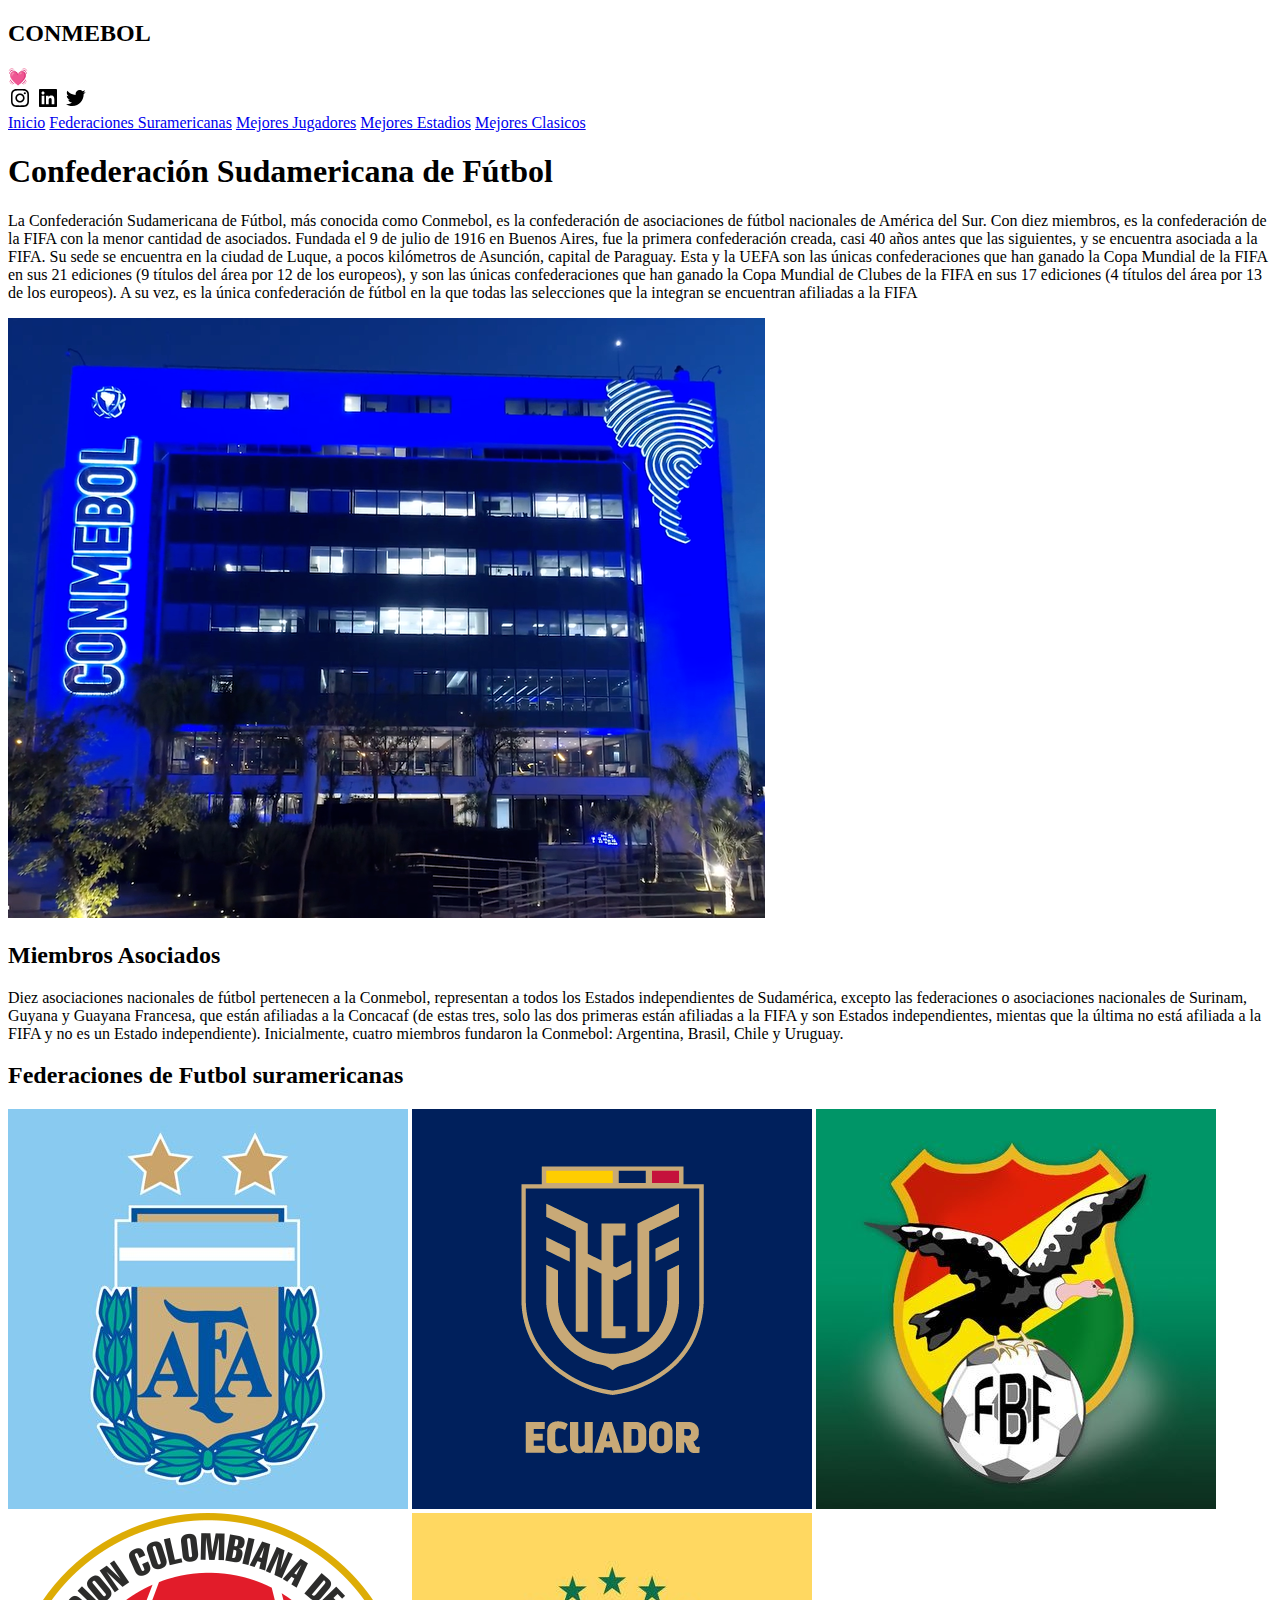
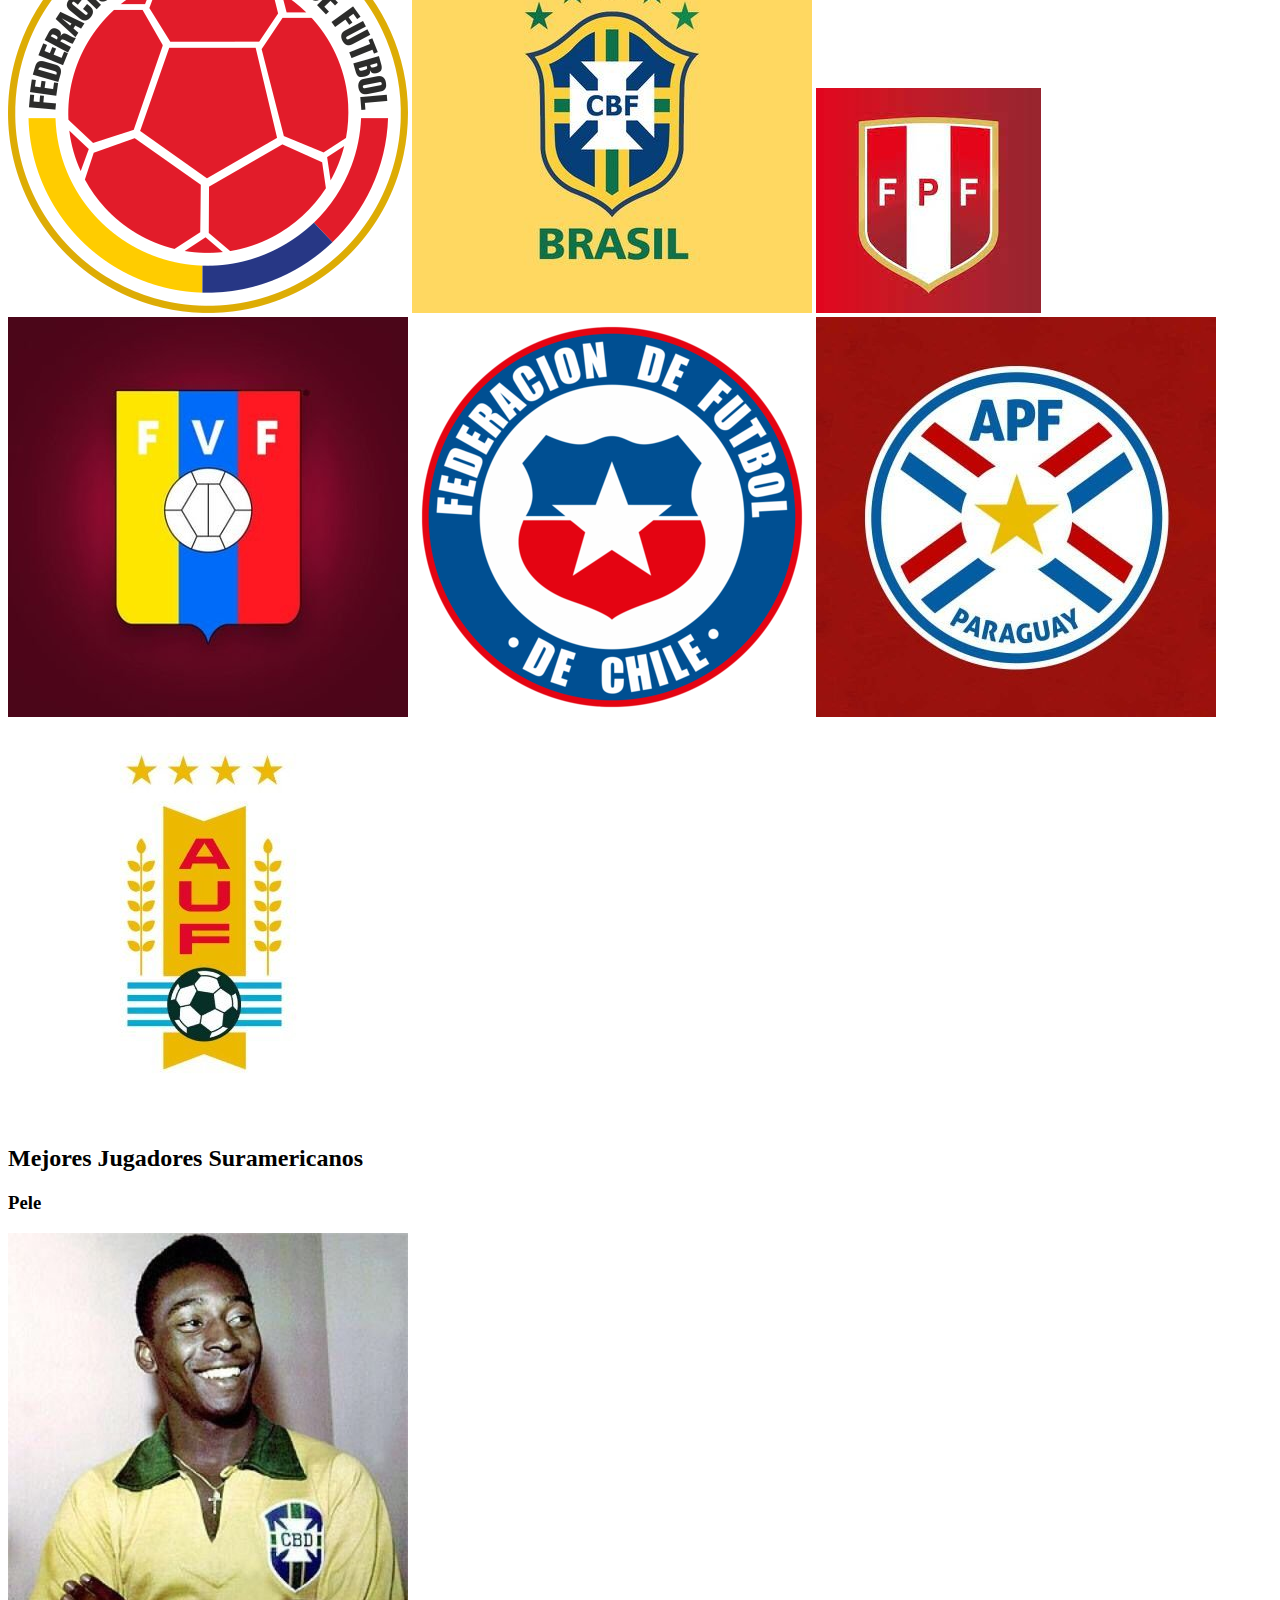
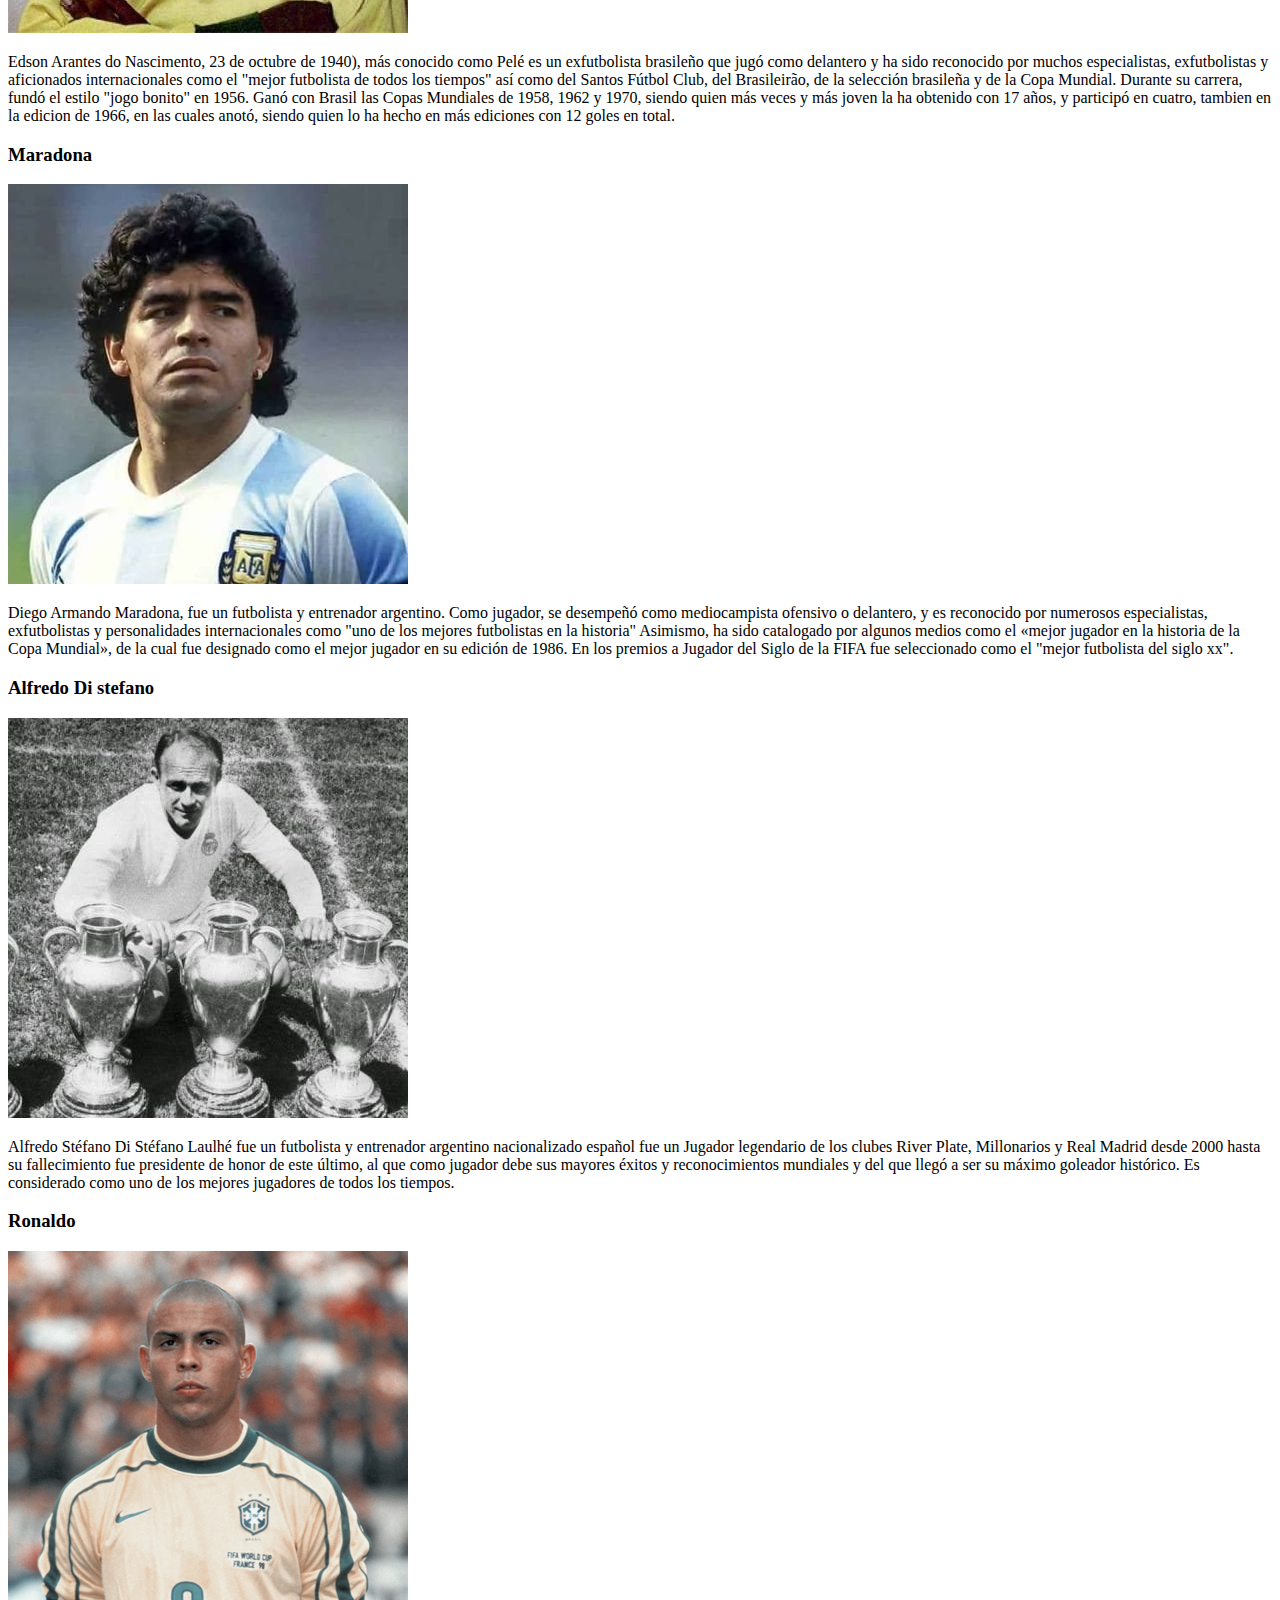
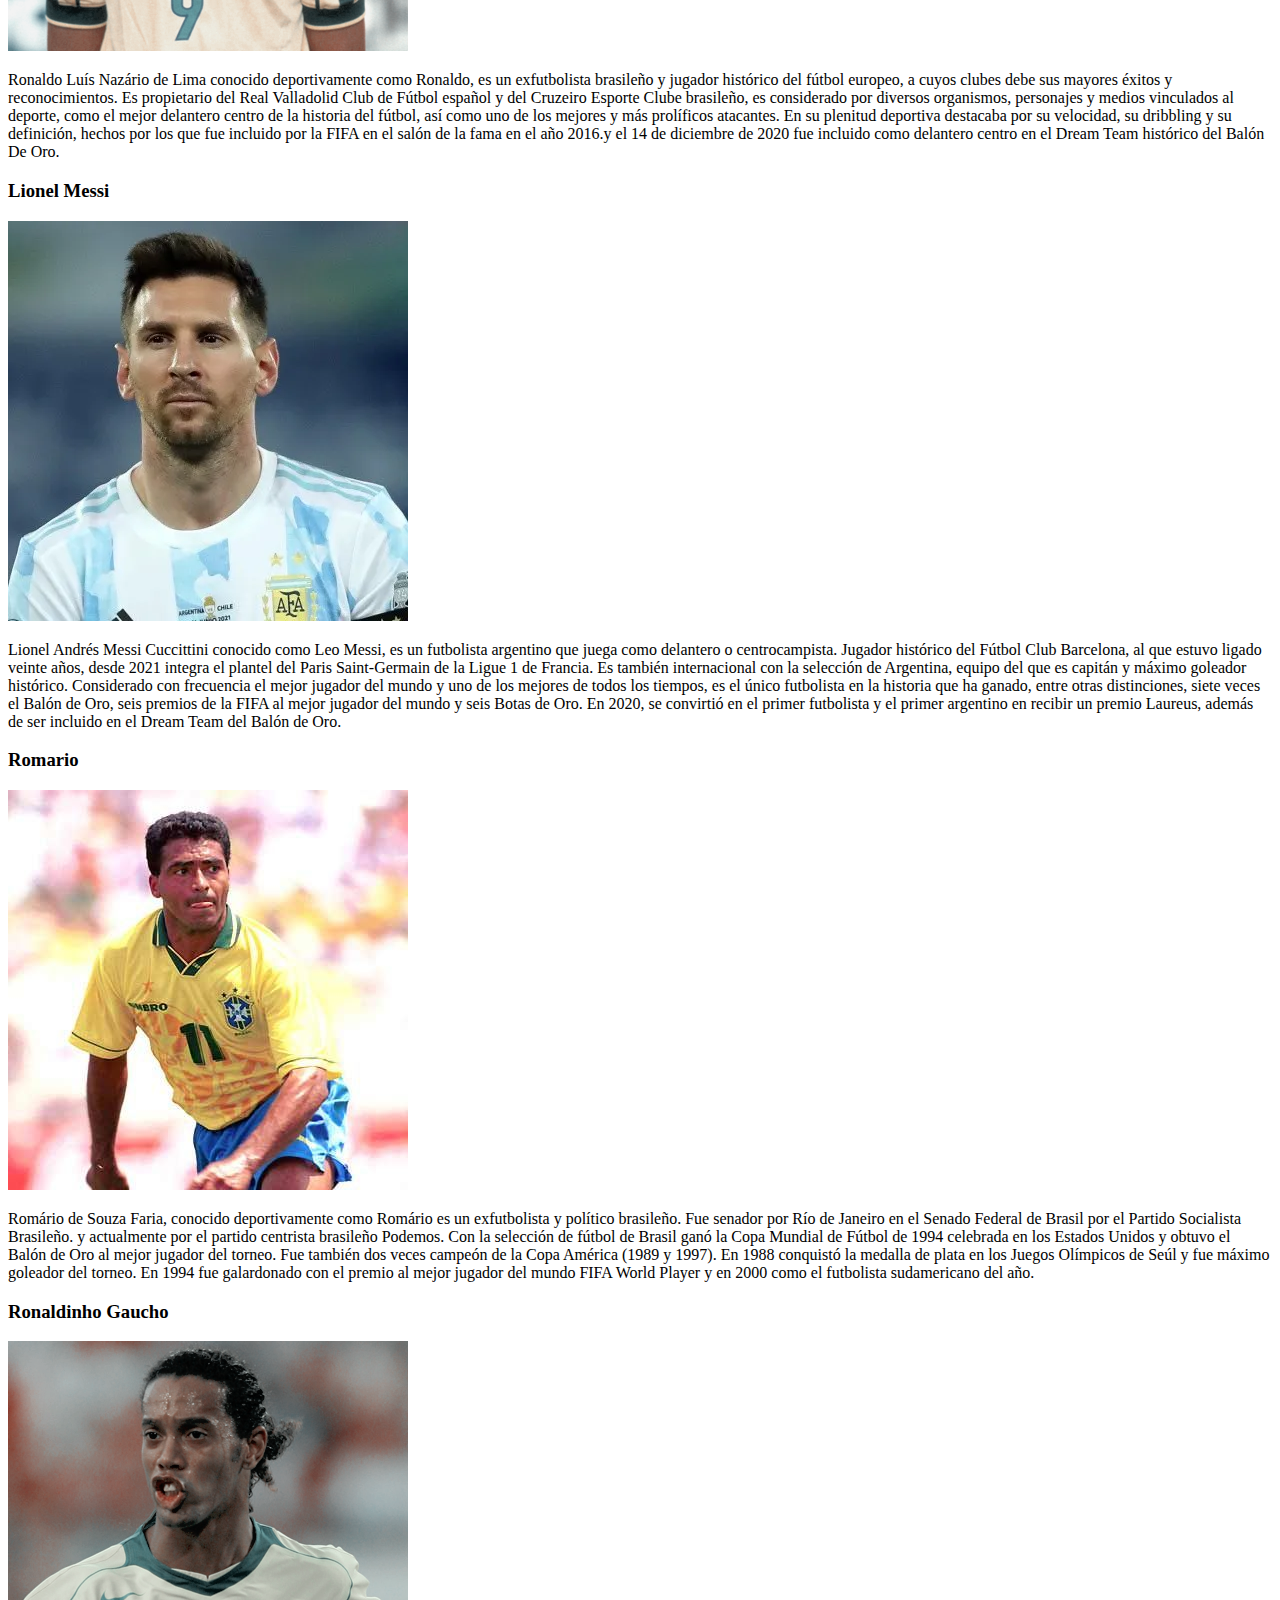
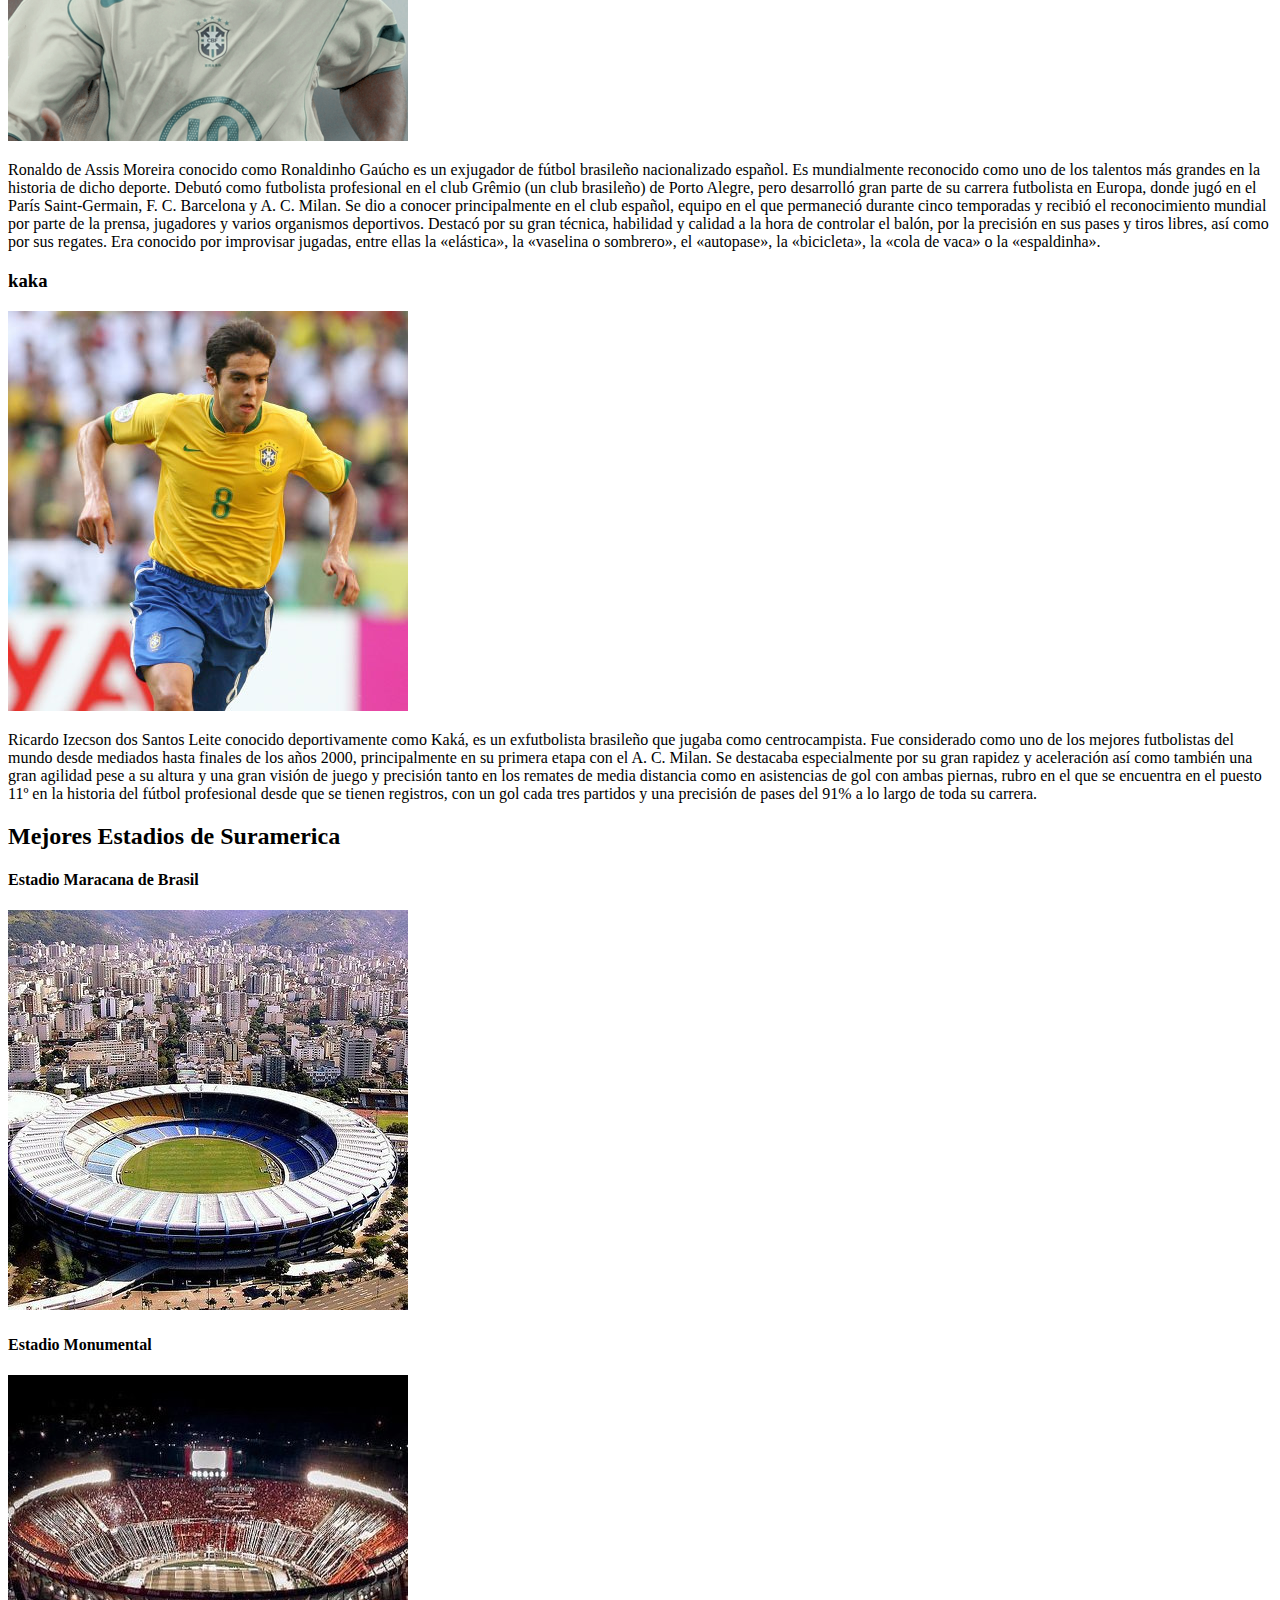
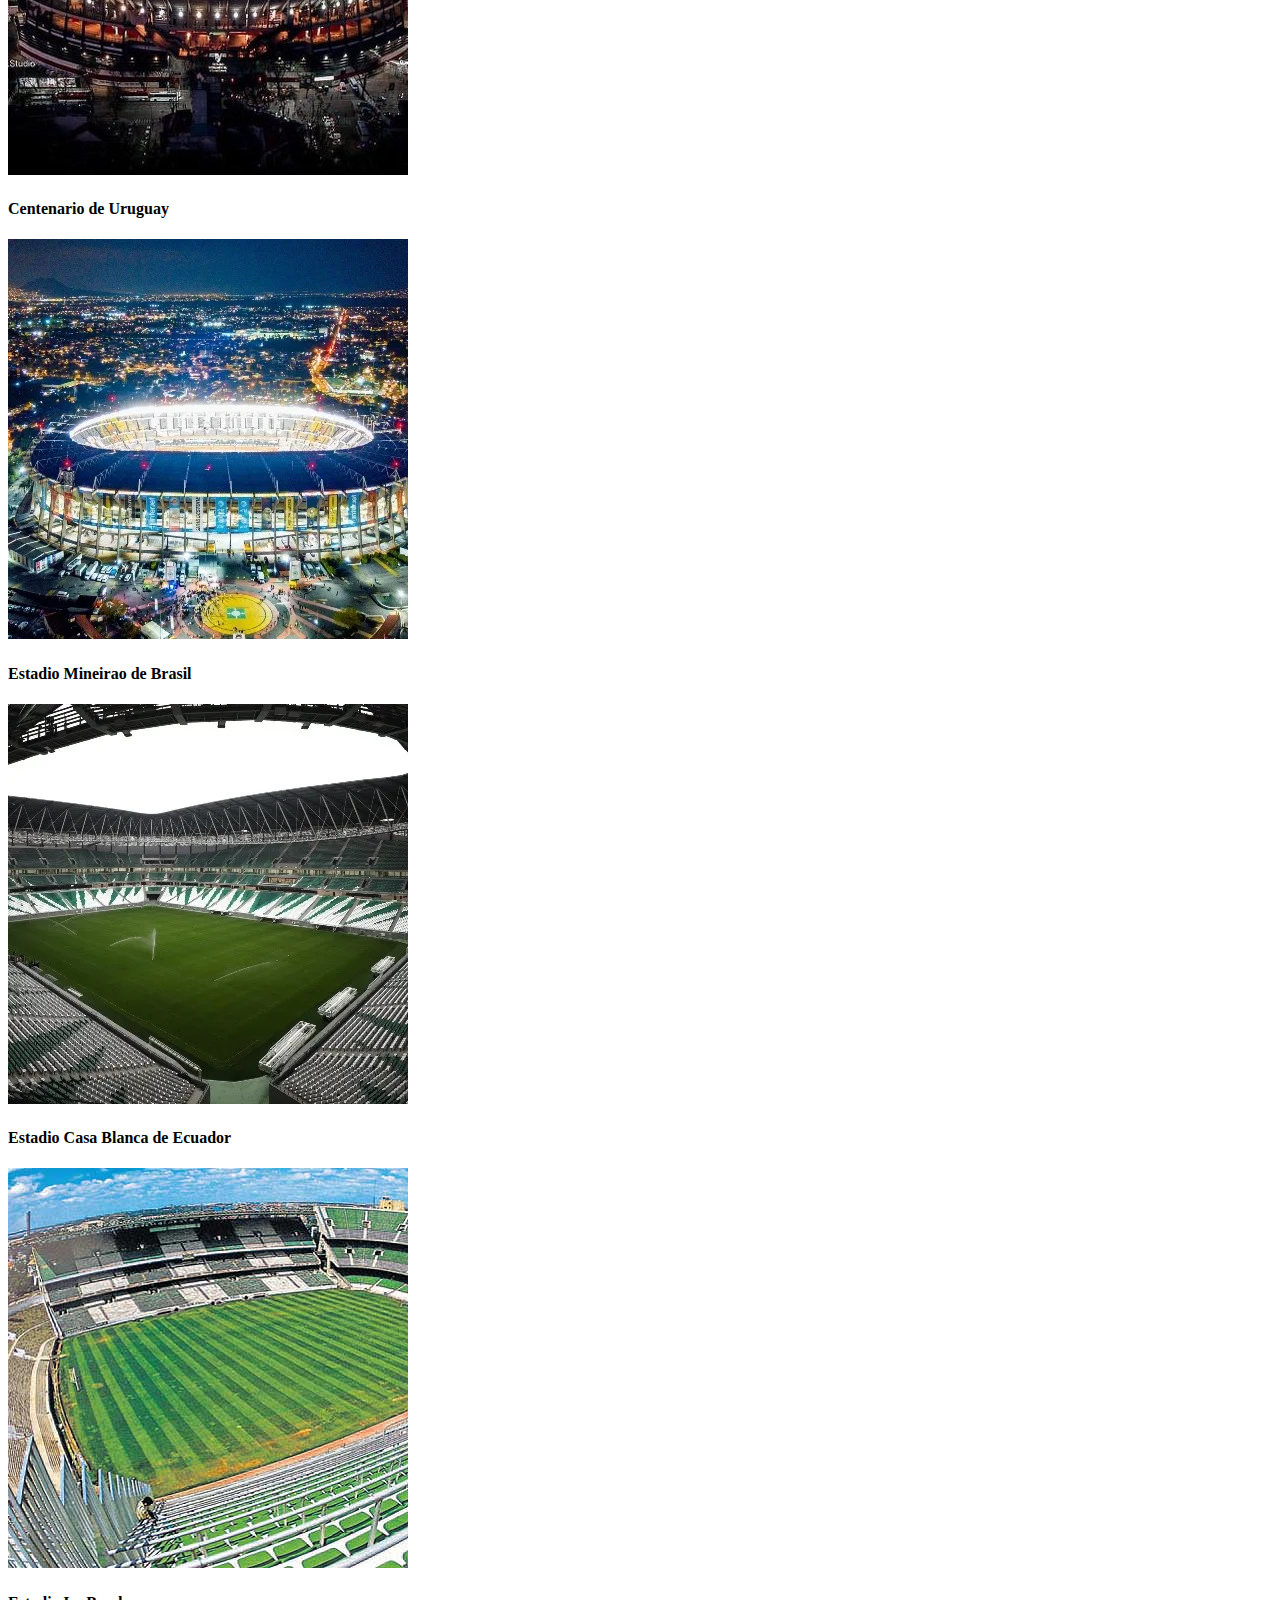
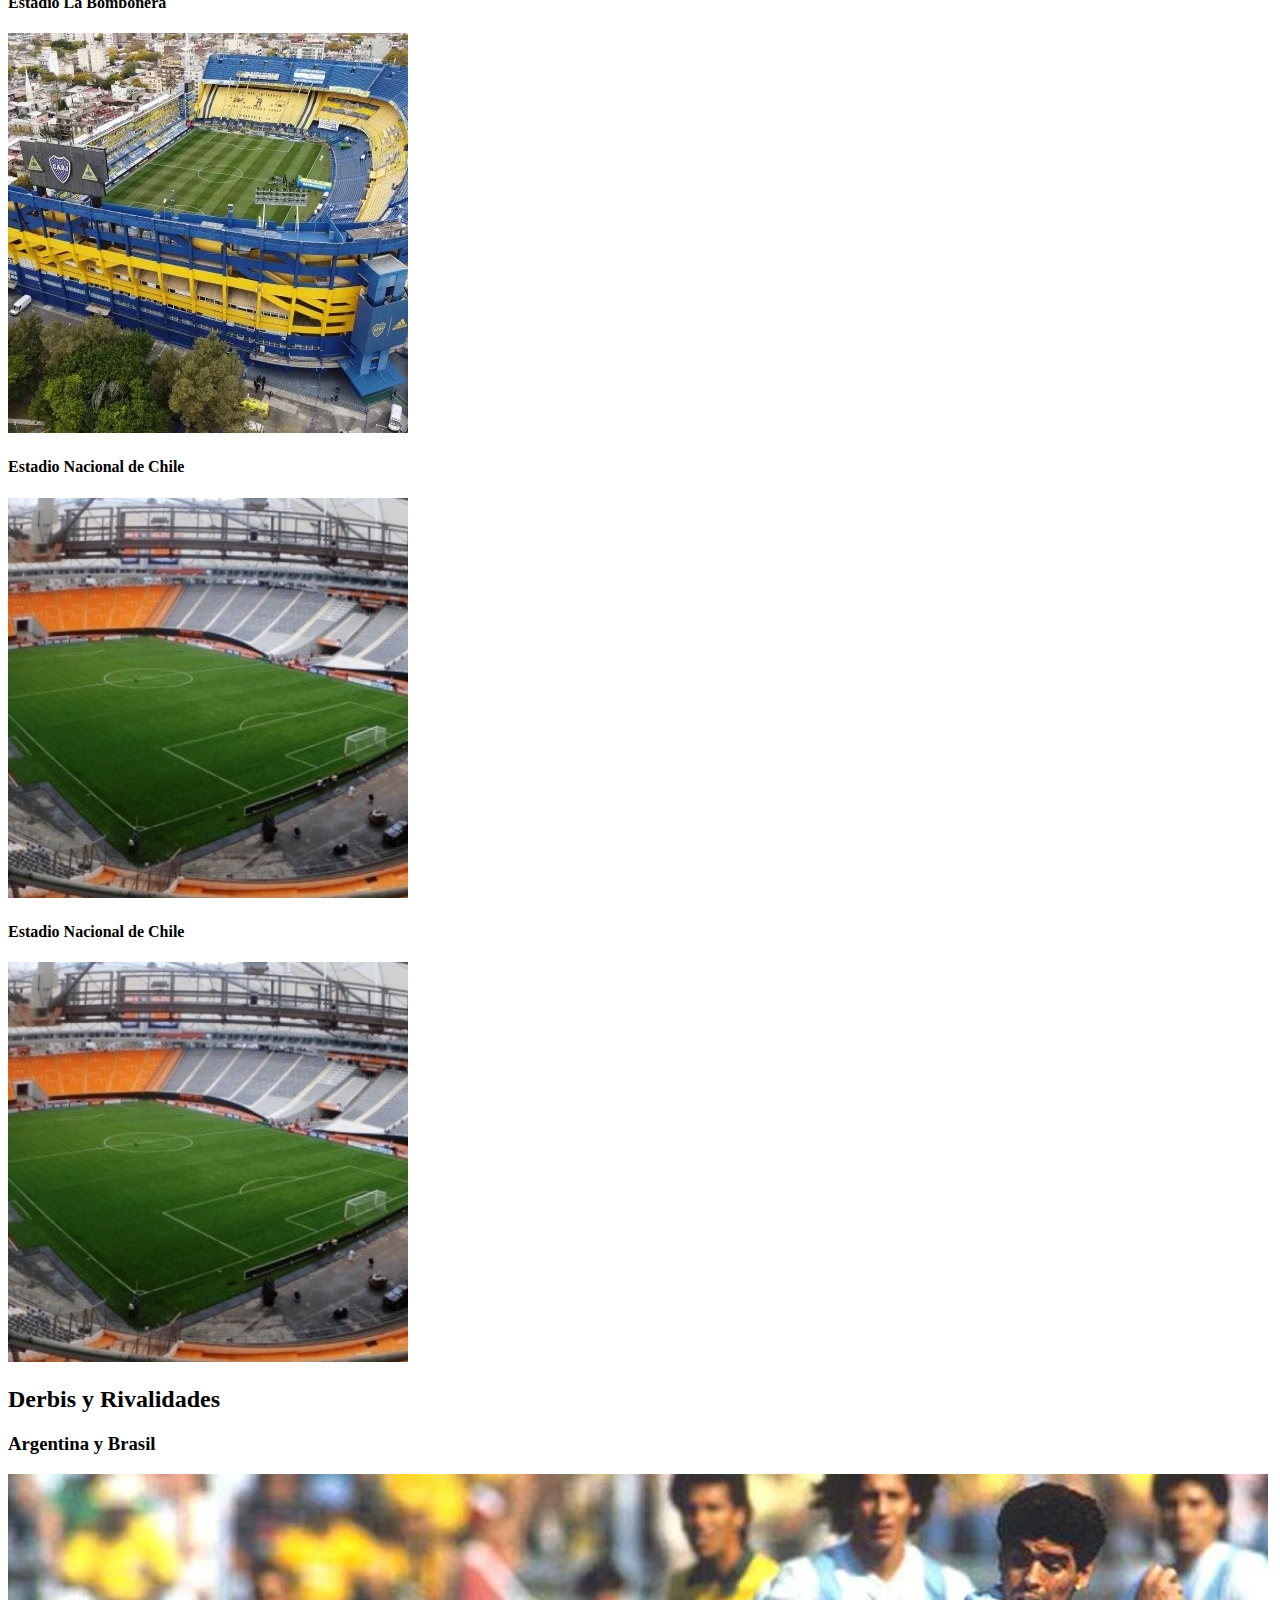
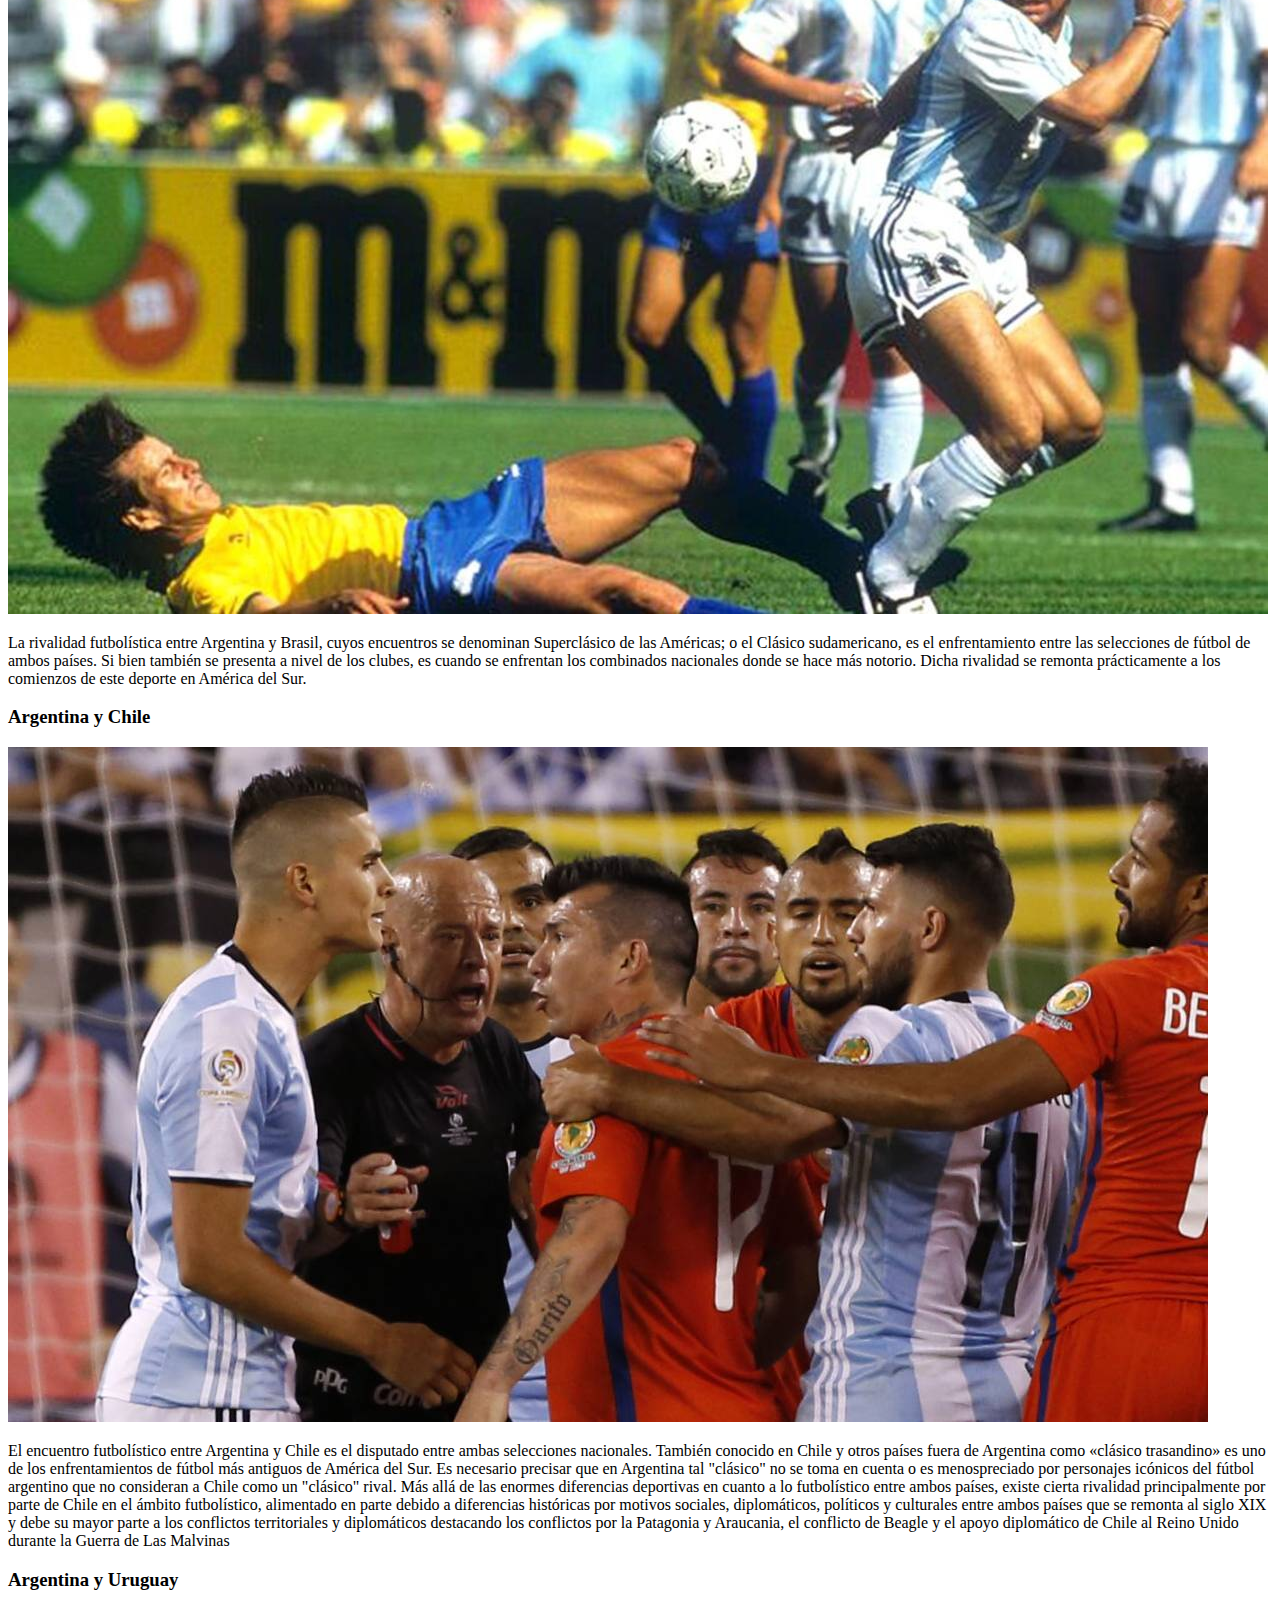
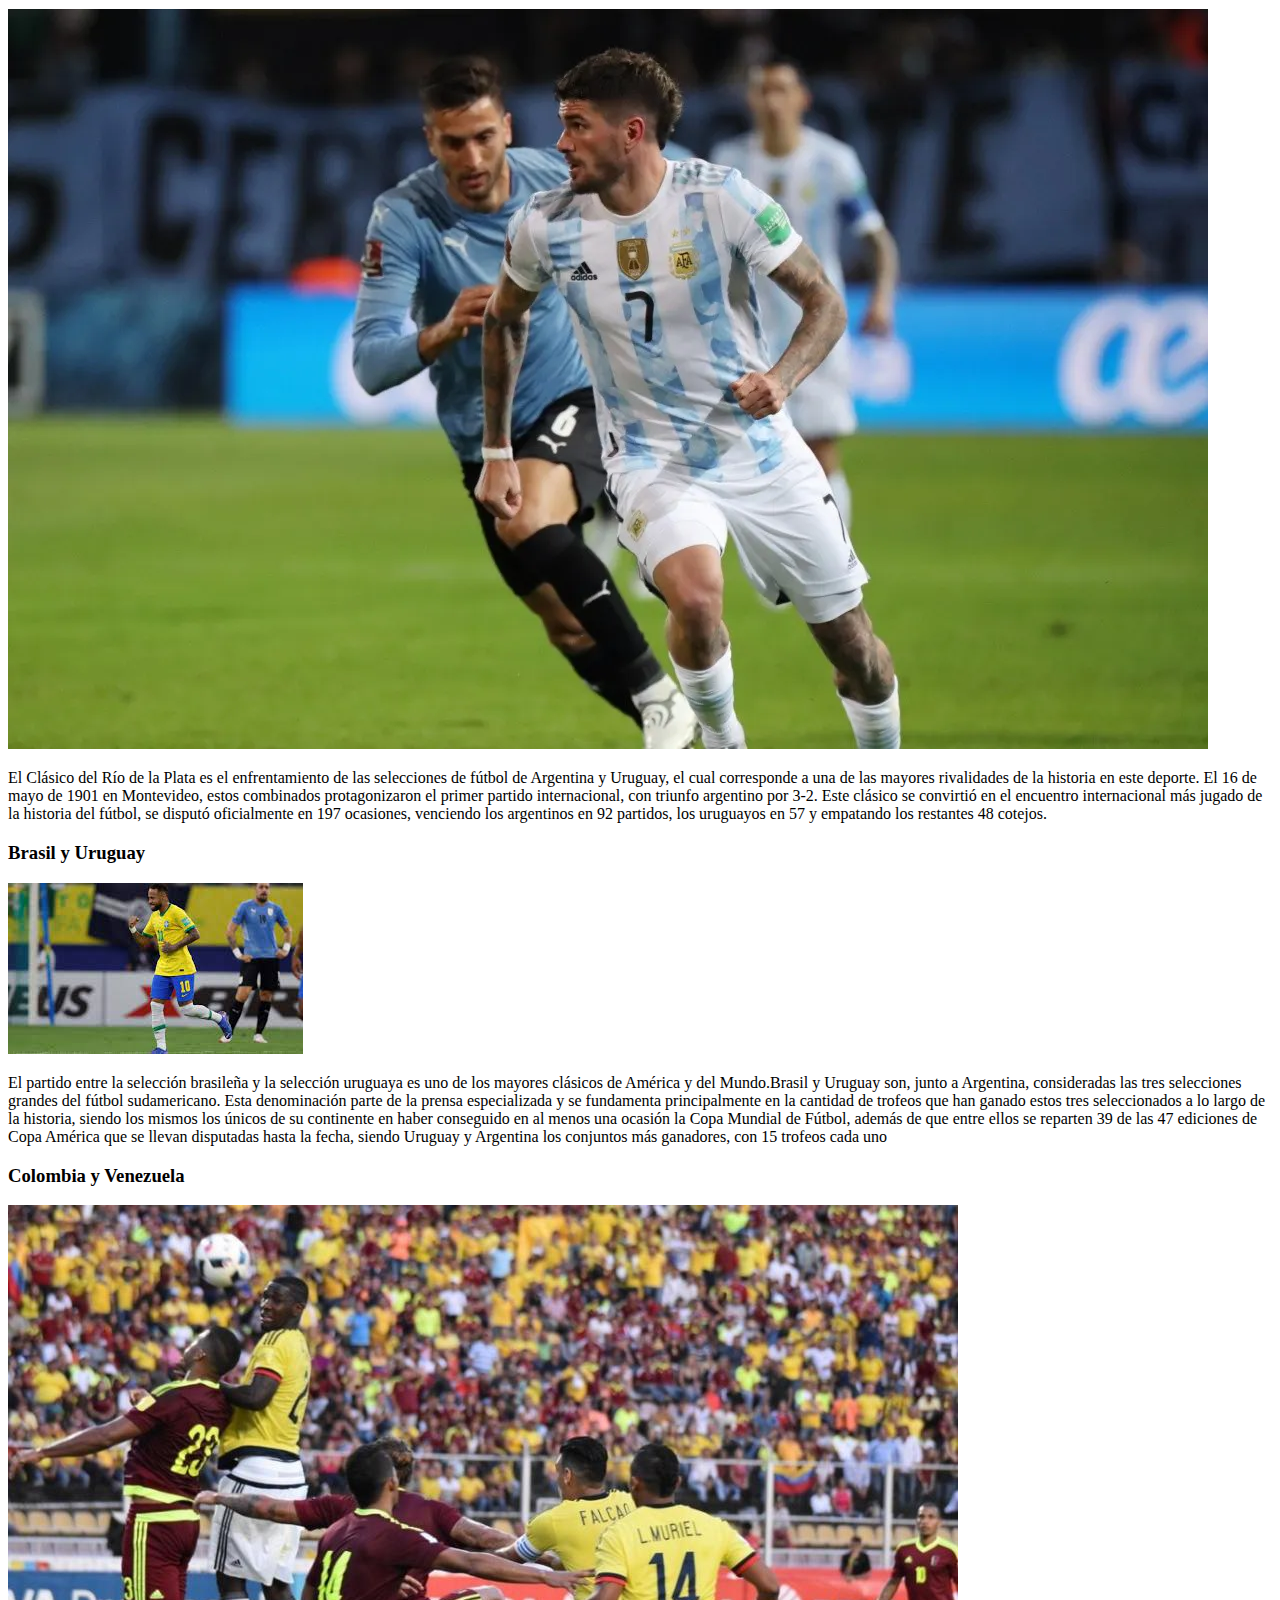
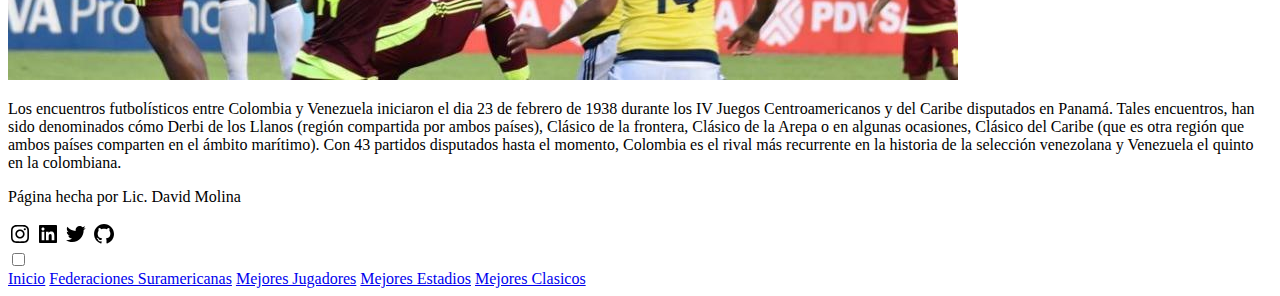
==== commit 4e35127f: "ultima actualizacion del proyecto, uniendo ambos repositorias el local y el remoto" ====
--- a/index.html
+++ b/index.html
@@ -6,7 +6,7 @@
   <meta http-equiv="X-UA-Compatible" content="IE=edge">
   <meta name="viewport" content="width=device-width, initial-scale=1.0">
   <title>Ficha Tecnica</title>
-  <link rel="stylesheet" href="/ccs/style.css">
+  <link rel="stylesheet" href="davidmolina258/Ficha-Tecnica-Conmebol/ccs/style.css">
 </head>
 
 <body>
@@ -330,7 +330,8 @@
           <path
             d="M20.533,6.111c-0.469-1.209-1.424-2.165-2.633-2.632c-0.699-0.263-1.438-0.404-2.186-0.42	c-0.963-0.042-1.268-0.054-3.71-0.054s-2.755,0-3.71,0.054C7.548,3.074,6.809,3.215,6.11,3.479C4.9,3.946,3.945,4.902,3.477,6.111	c-0.263,0.7-0.404,1.438-0.419,2.186c-0.043,0.962-0.056,1.267-0.056,3.71c0,2.442,0,2.753,0.056,3.71	c0.015,0.748,0.156,1.486,0.419,2.187c0.469,1.208,1.424,2.164,2.634,2.632c0.696,0.272,1.435,0.426,2.185,0.45	c0.963,0.042,1.268,0.055,3.71,0.055s2.755,0,3.71-0.055c0.747-0.015,1.486-0.157,2.186-0.419c1.209-0.469,2.164-1.424,2.633-2.633	c0.263-0.7,0.404-1.438,0.419-2.186c0.043-0.962,0.056-1.267,0.056-3.71s0-2.753-0.056-3.71C20.941,7.57,20.801,6.819,20.533,6.111z M19.315,15.643c-0.007,0.576-0.111,1.147-0.311,1.688c-0.305,0.787-0.926,1.409-1.712,1.711c-0.535,0.199-1.099,0.303-1.67,0.311	c-0.95,0.044-1.218,0.055-3.654,0.055c-2.438,0-2.687,0-3.655-0.055c-0.569-0.007-1.135-0.112-1.669-0.311	c-0.789-0.301-1.414-0.923-1.719-1.711c-0.196-0.534-0.302-1.099-0.311-1.669c-0.043-0.95-0.053-1.218-0.053-3.654	c0-2.437,0-2.686,0.053-3.655c0.007-0.576,0.111-1.146,0.311-1.687c0.305-0.789,0.93-1.41,1.719-1.712	c0.534-0.198,1.1-0.303,1.669-0.311c0.951-0.043,1.218-0.055,3.655-0.055c2.437,0,2.687,0,3.654,0.055	c0.571,0.007,1.135,0.112,1.67,0.311c0.786,0.303,1.407,0.925,1.712,1.712c0.196,0.534,0.302,1.099,0.311,1.669	c0.043,0.951,0.054,1.218,0.054,3.655c0,2.436,0,2.698-0.043,3.654H19.315z" />
         </svg></a>
-      <a href=""><svg xmlns="http://www.w3.org/2000/svg" width="24" height="24" viewBox="0 0 24 24">
+      <a href="https://www.linkedin.com/in/david-molina159/" target="_blank"><svg xmlns="http://www.w3.org/2000/svg"
+          width="24" height="24" viewBox="0 0 24 24">
           <path
             d="M20,3H4C3.447,3,3,3.448,3,4v16c0,0.552,0.447,1,1,1h16c0.553,0,1-0.448,1-1V4C21,3.448,20.553,3,20,3z M8.339,18.337H5.667	v-8.59h2.672V18.337z M7.003,8.574c-0.856,0-1.548-0.694-1.548-1.548s0.691-1.548,1.548-1.548c0.854,0,1.548,0.693,1.548,1.548	S7.857,8.574,7.003,8.574z M18.338,18.337h-2.669V14.16c0-0.996-0.018-2.277-1.388-2.277c-1.39,0-1.601,1.086-1.601,2.207v4.248	h-2.667v-8.59h2.56v1.174h0.037c0.355-0.675,1.227-1.387,2.524-1.387c2.704,0,3.203,1.778,3.203,4.092V18.337z" />
         </svg></a>
@@ -340,7 +341,8 @@
             d="M19.633,7.997c0.013,0.175,0.013,0.349,0.013,0.523c0,5.325-4.053,11.461-11.46,11.461c-2.282,0-4.402-0.661-6.186-1.809	c0.324,0.037,0.636,0.05,0.973,0.05c1.883,0,3.616-0.636,5.001-1.721c-1.771-0.037-3.255-1.197-3.767-2.793	c0.249,0.037,0.499,0.062,0.761,0.062c0.361,0,0.724-0.05,1.061-0.137c-1.847-0.374-3.23-1.995-3.23-3.953v-0.05	c0.537,0.299,1.16,0.486,1.82,0.511C3.534,9.419,2.823,8.184,2.823,6.787c0-0.748,0.199-1.434,0.548-2.032	c1.983,2.443,4.964,4.04,8.306,4.215c-0.062-0.3-0.1-0.611-0.1-0.923c0-2.22,1.796-4.028,4.028-4.028	c1.16,0,2.207,0.486,2.943,1.272c0.91-0.175,1.782-0.512,2.556-0.973c-0.299,0.935-0.936,1.721-1.771,2.22	c0.811-0.088,1.597-0.312,2.319-0.624C21.104,6.712,20.419,7.423,19.633,7.997z" />
         </svg></a>
 
-      <a href=""><svg xmlns="http://www.w3.org/2000/svg" width="24" height="24" viewBox="0 0 24 24">
+      <a href="https://github.com/davidmolina258" target="_blank"><svg xmlns="http://www.w3.org/2000/svg" width="24"
+          height="24" viewBox="0 0 24 24">
           <path fill-rule="evenodd" clip-rule="evenodd"
             d="M12.026,2c-5.509,0-9.974,4.465-9.974,9.974c0,4.406,2.857,8.145,6.821,9.465	c0.499,0.09,0.679-0.217,0.679-0.481c0-0.237-0.008-0.865-0.011-1.696c-2.775,0.602-3.361-1.338-3.361-1.338	c-0.452-1.152-1.107-1.459-1.107-1.459c-0.905-0.619,0.069-0.605,0.069-0.605c1.002,0.07,1.527,1.028,1.527,1.028	c0.89,1.524,2.336,1.084,2.902,0.829c0.091-0.645,0.351-1.085,0.635-1.334c-2.214-0.251-4.542-1.107-4.542-4.93	c0-1.087,0.389-1.979,1.024-2.675c-0.101-0.253-0.446-1.268,0.099-2.64c0,0,0.837-0.269,2.742,1.021	c0.798-0.221,1.649-0.332,2.496-0.336c0.849,0.004,1.701,0.115,2.496,0.336c1.906-1.291,2.742-1.021,2.742-1.021	c0.545,1.372,0.203,2.387,0.099,2.64c0.64,0.696,1.024,1.587,1.024,2.675c0,3.833-2.33,4.675-4.552,4.922	c0.355,0.308,0.675,0.916,0.675,1.846c0,1.334-0.012,2.41-0.012,2.737c0,0.267,0.178,0.577,0.687,0.479	C19.146,20.115,22,16.379,22,11.974C22,6.465,17.535,2,12.026,2z" />
         </svg></a>
@@ -362,4 +364,4 @@
   <script src="../js/script.js"></script>
 </body>
 
-</html>+</html>
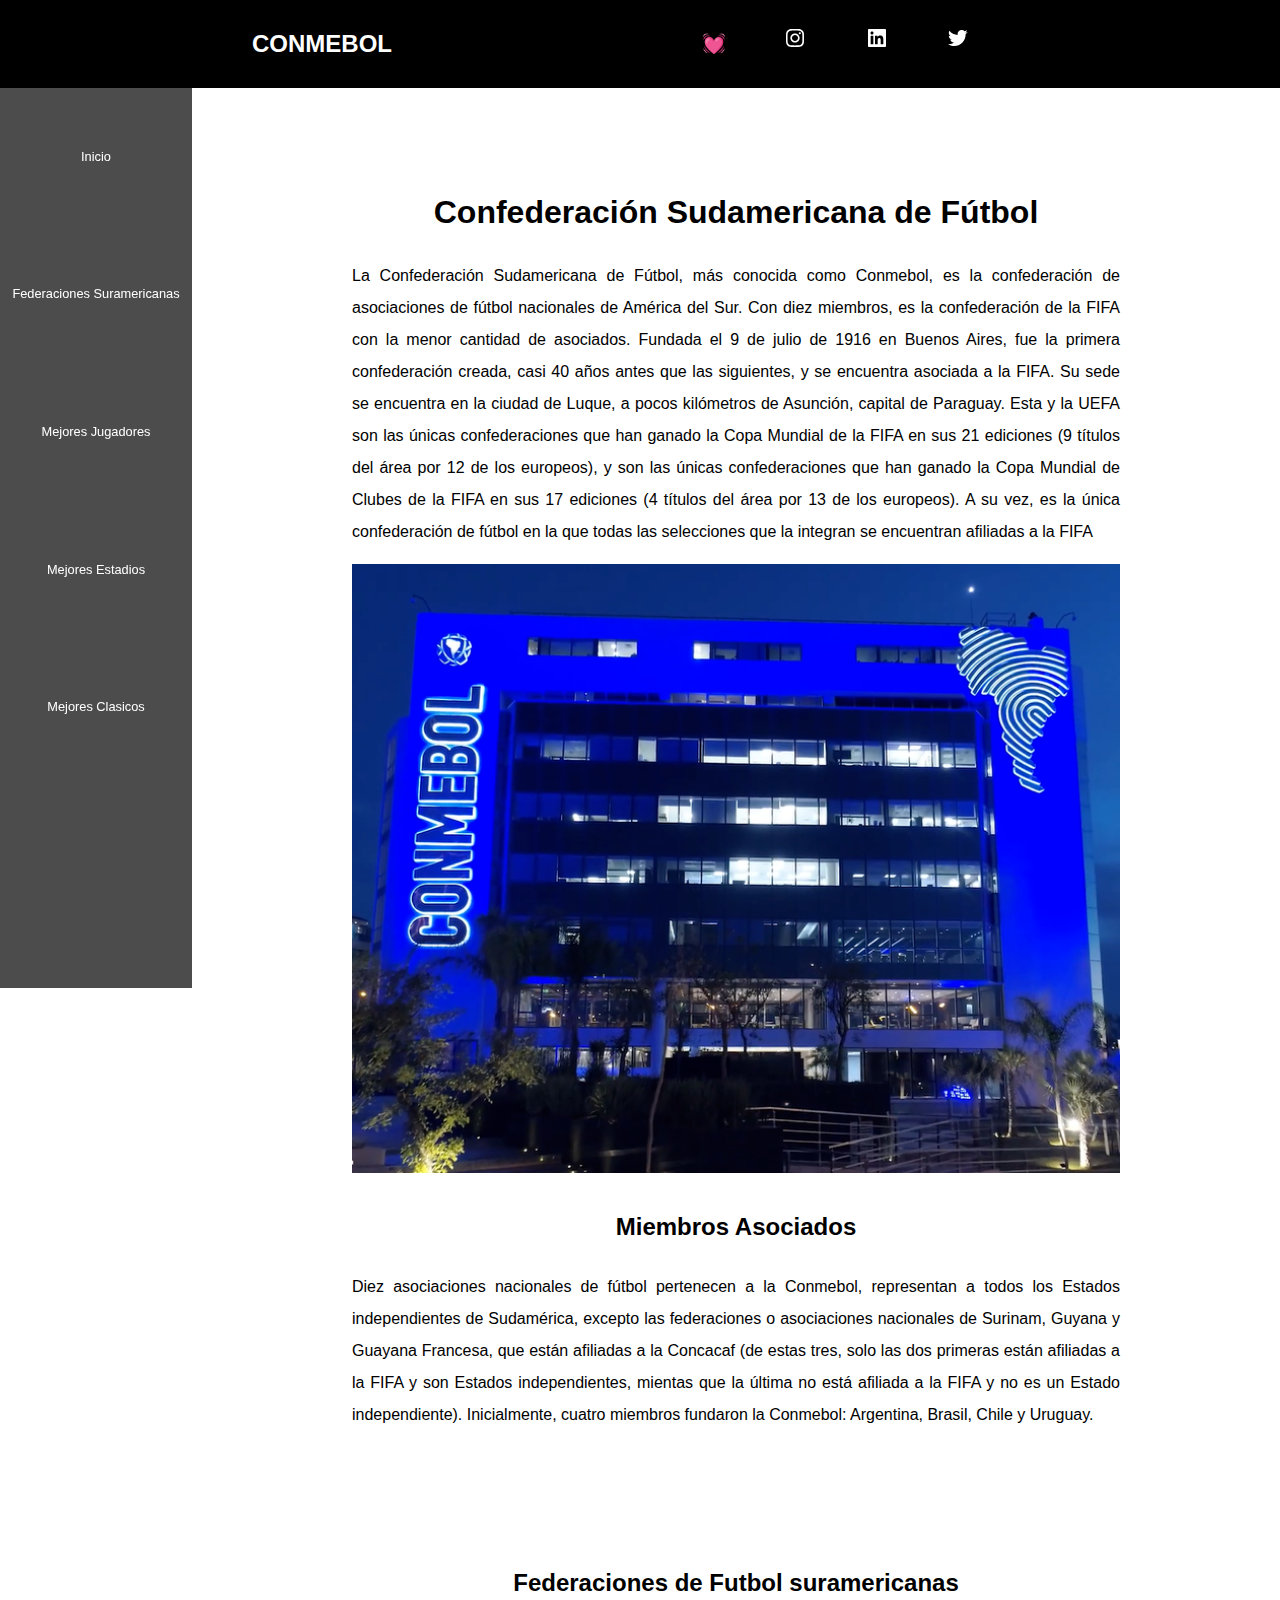
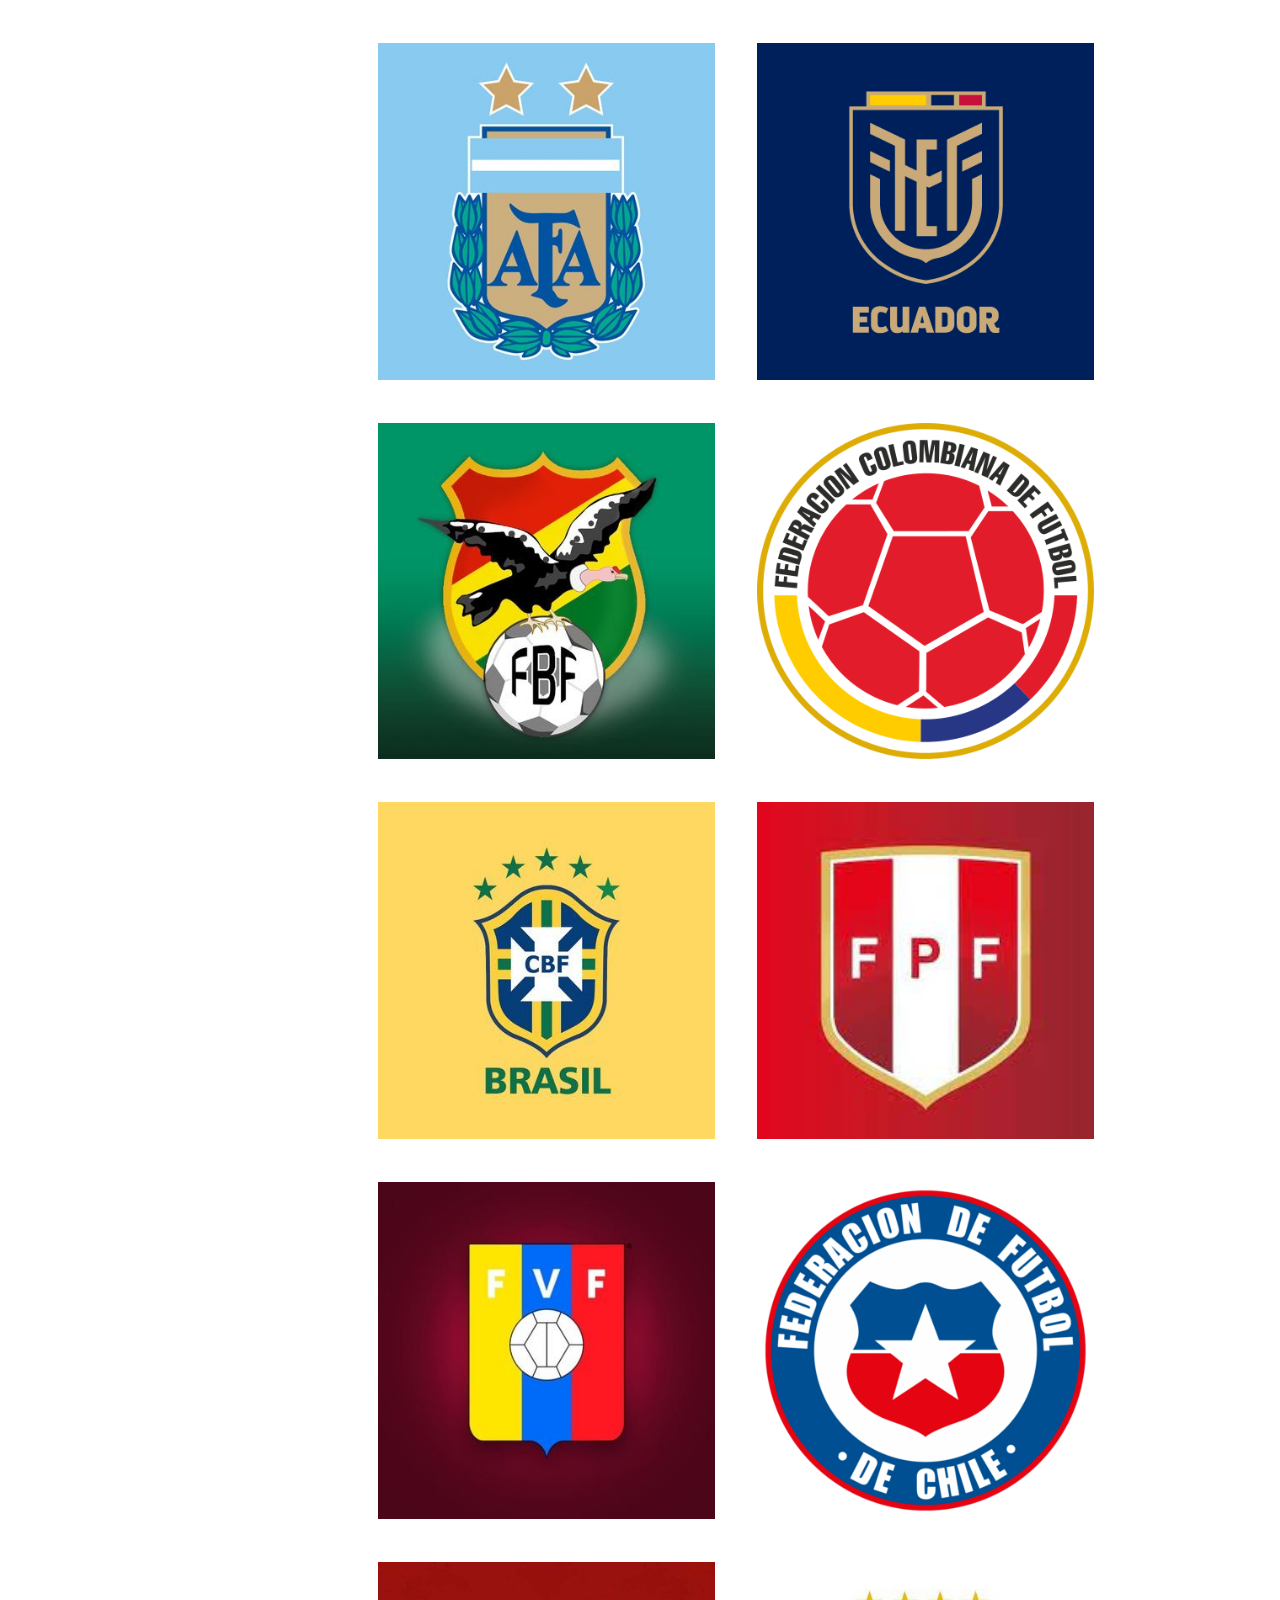
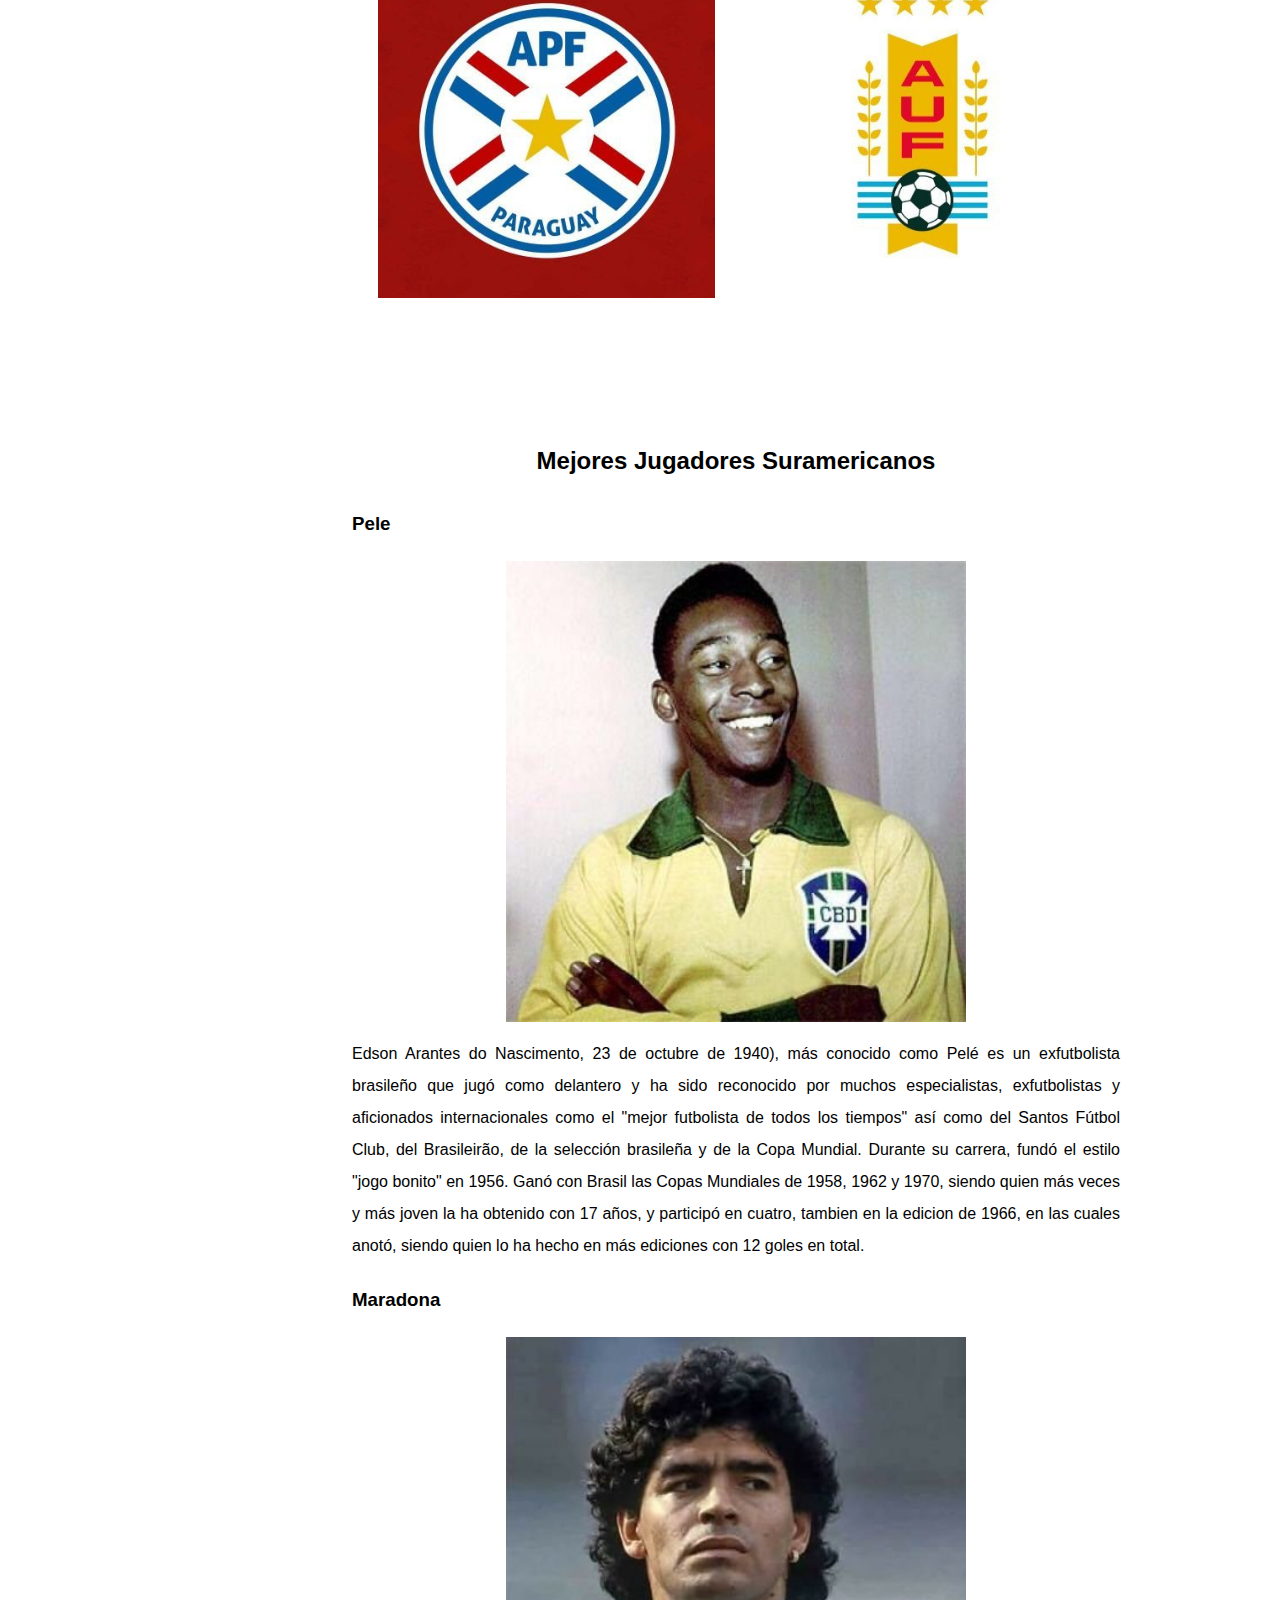
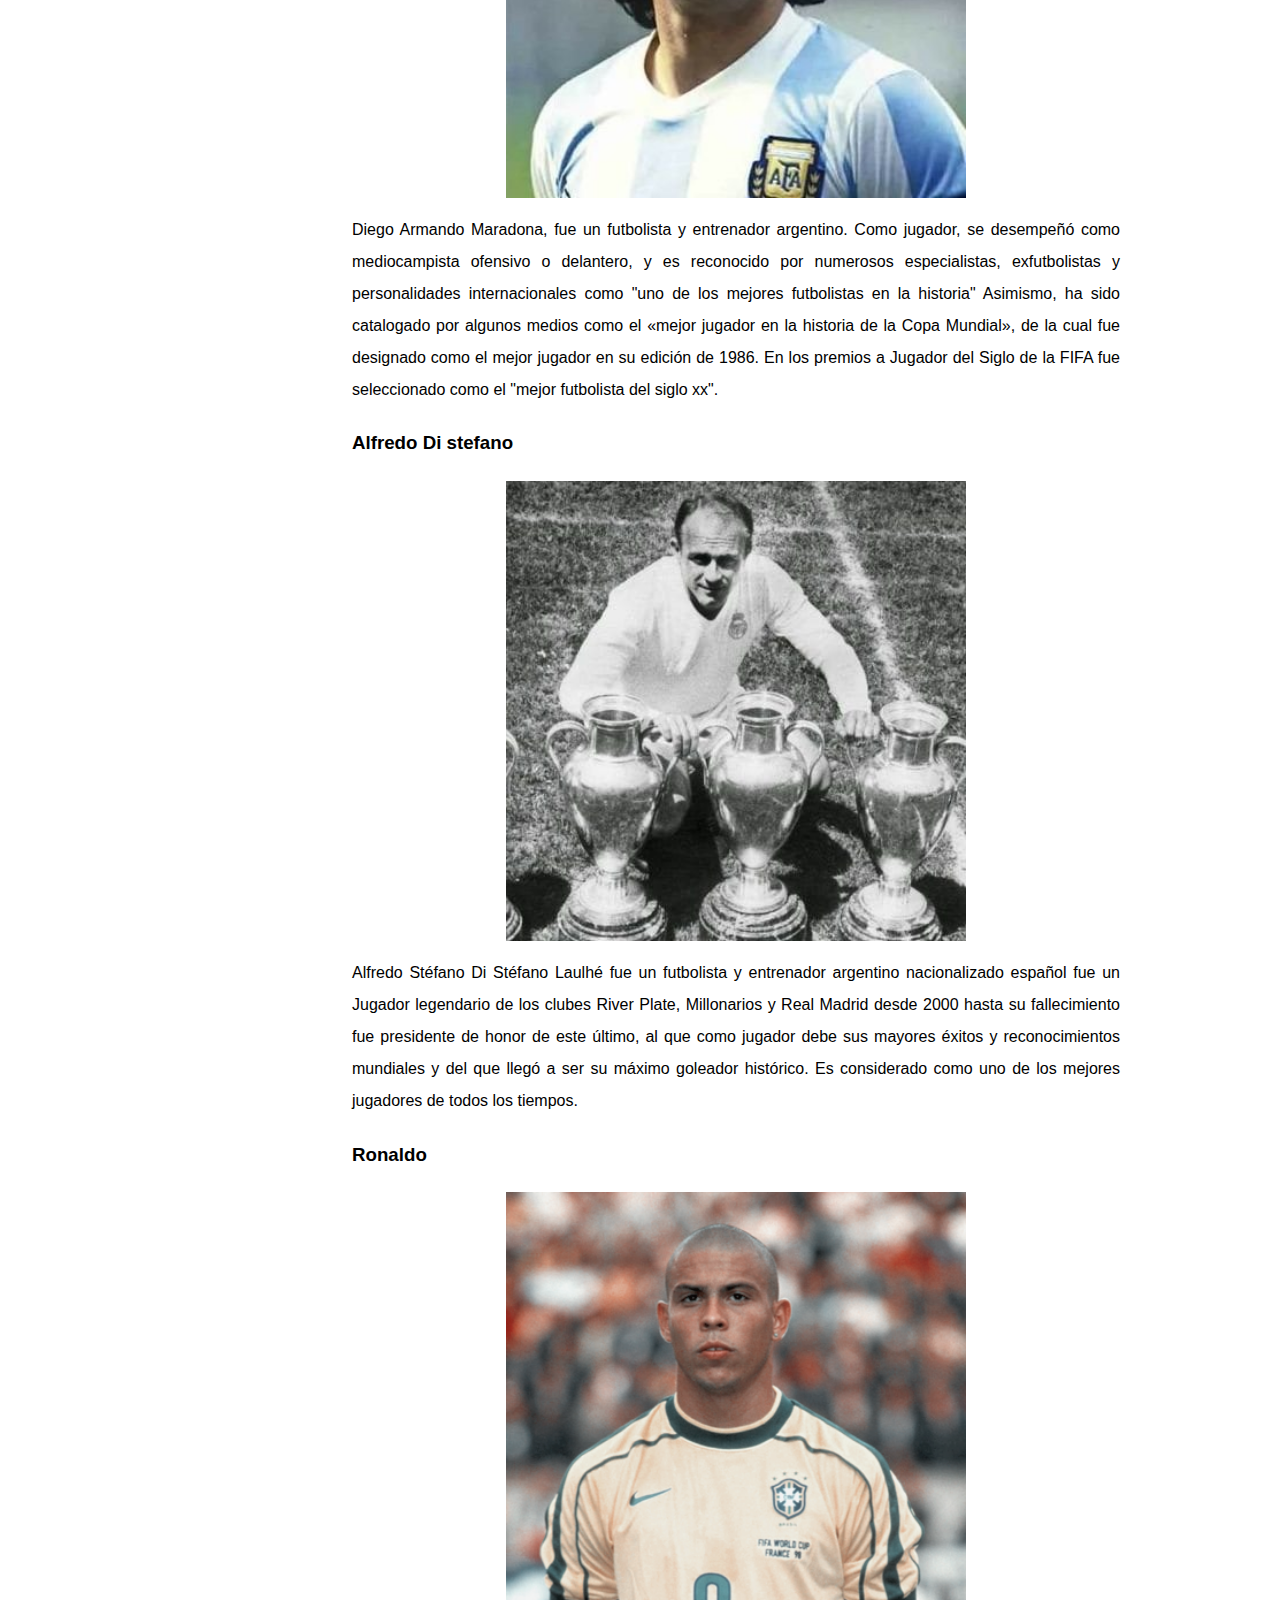
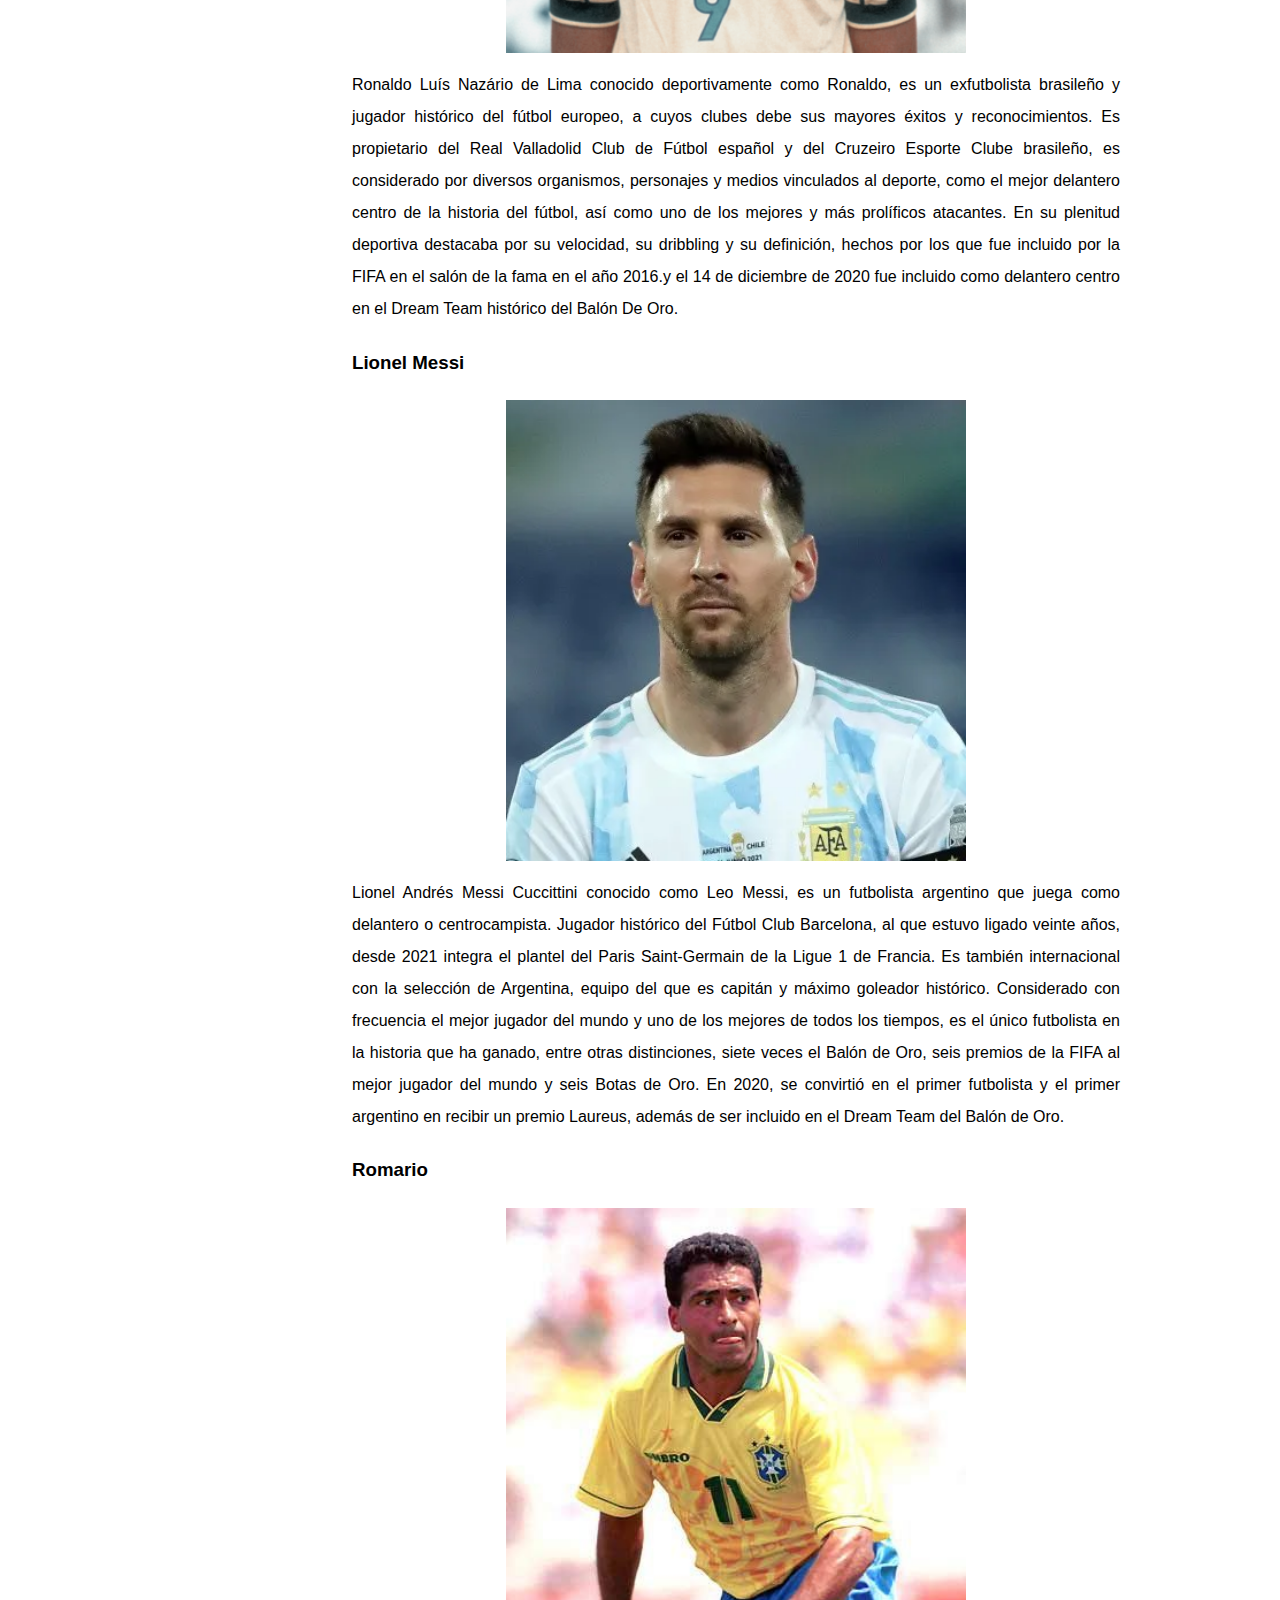
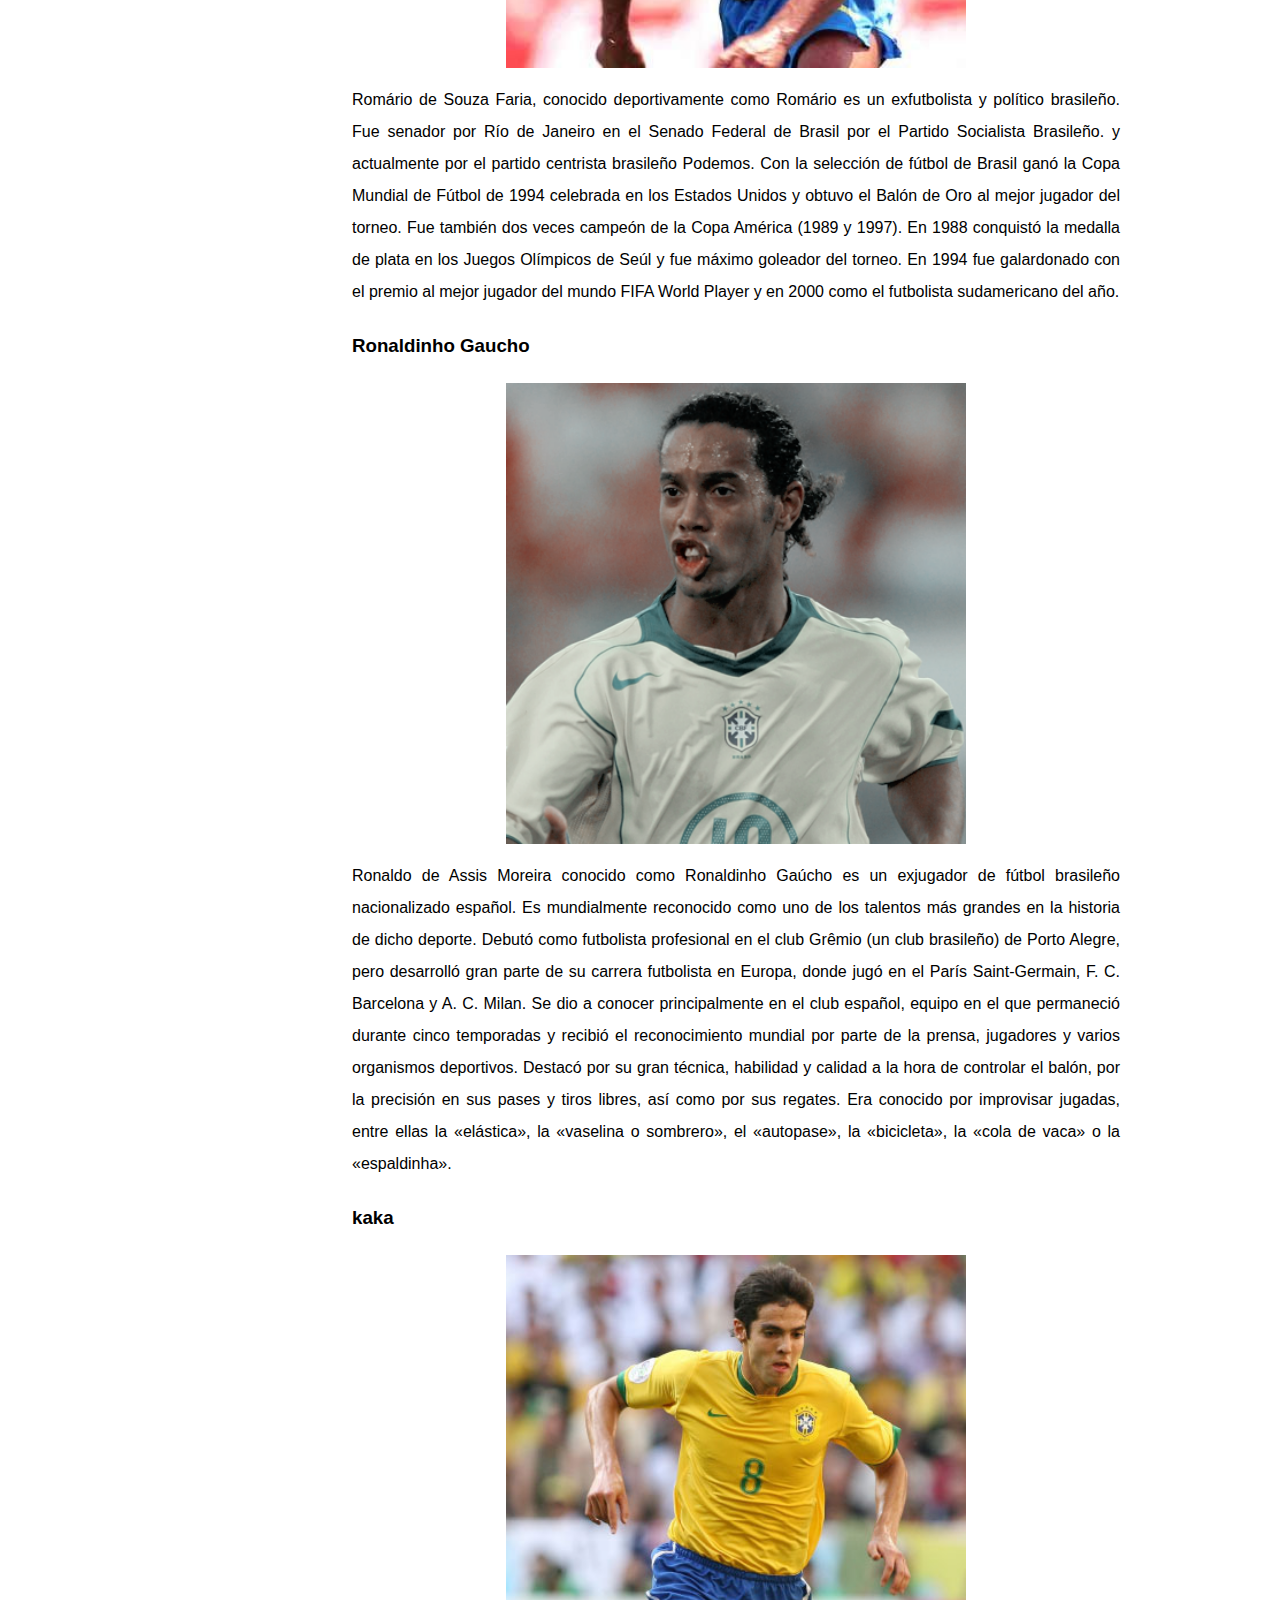
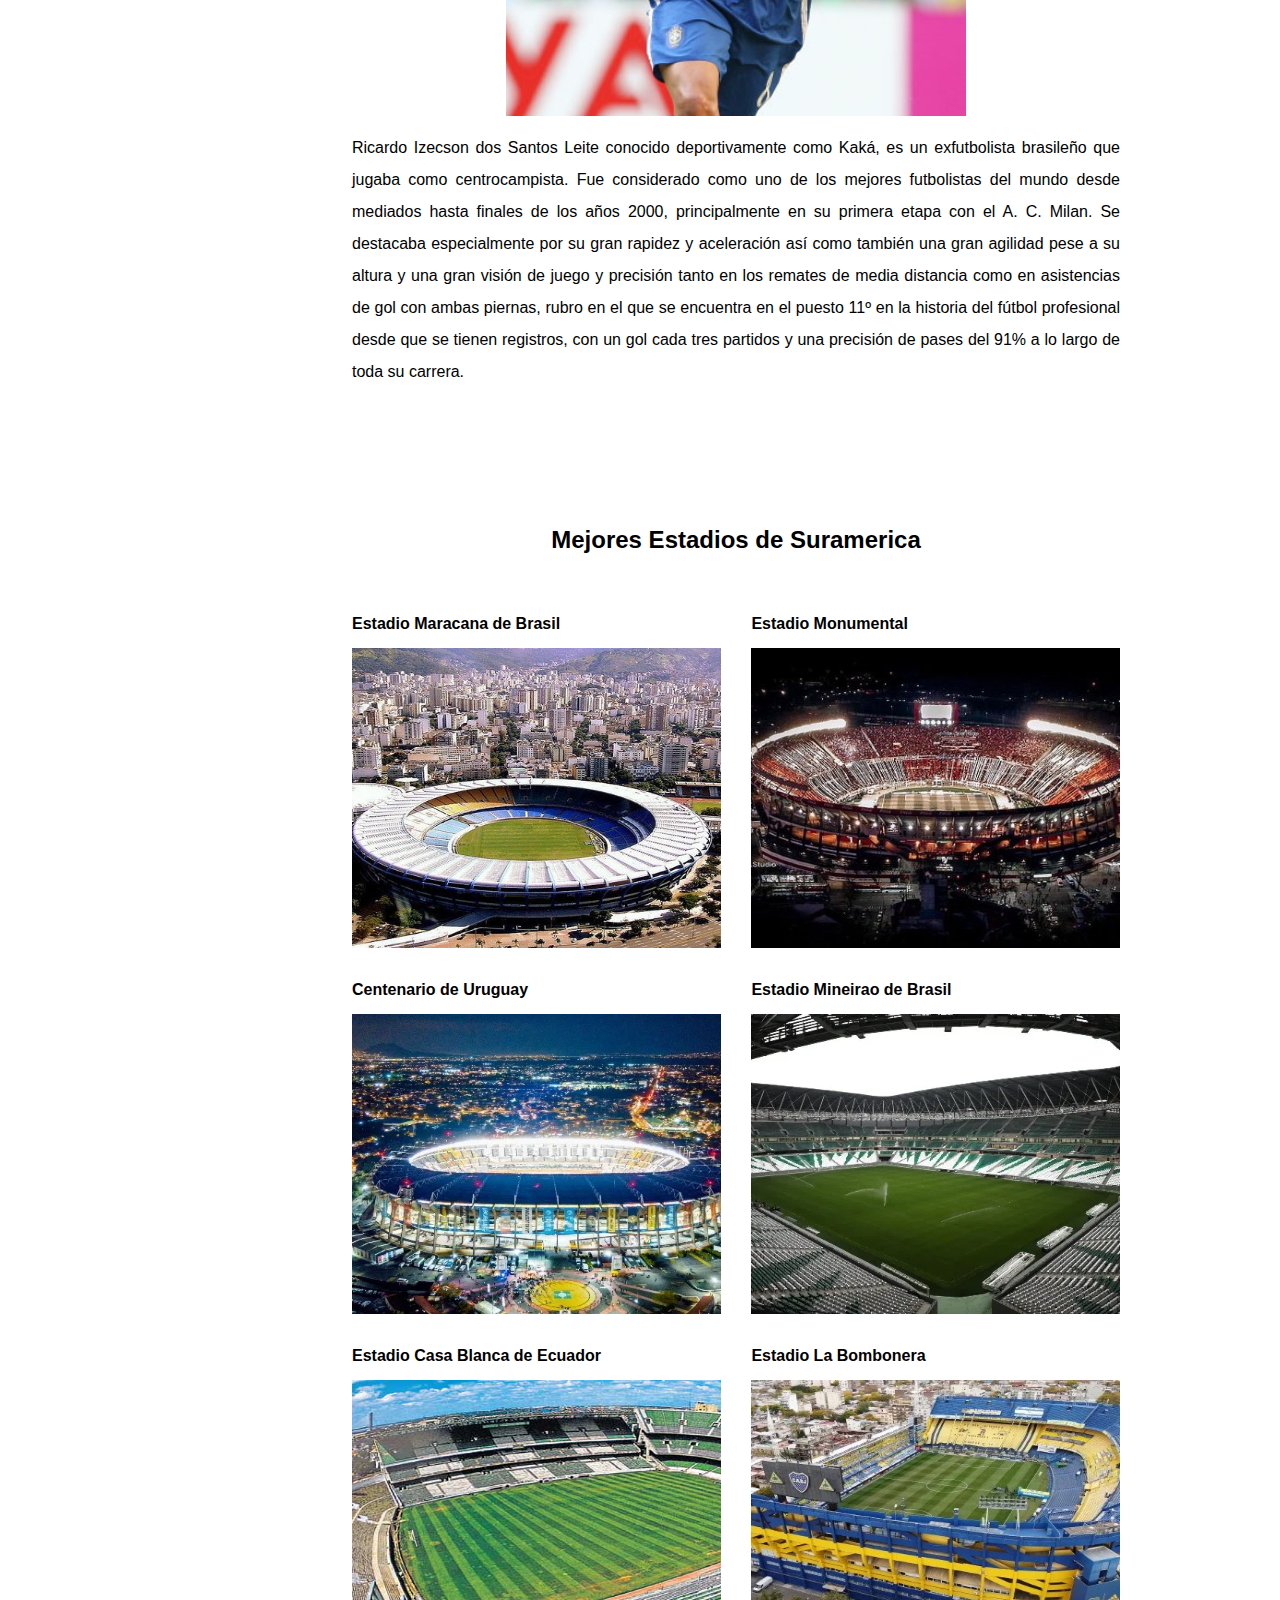
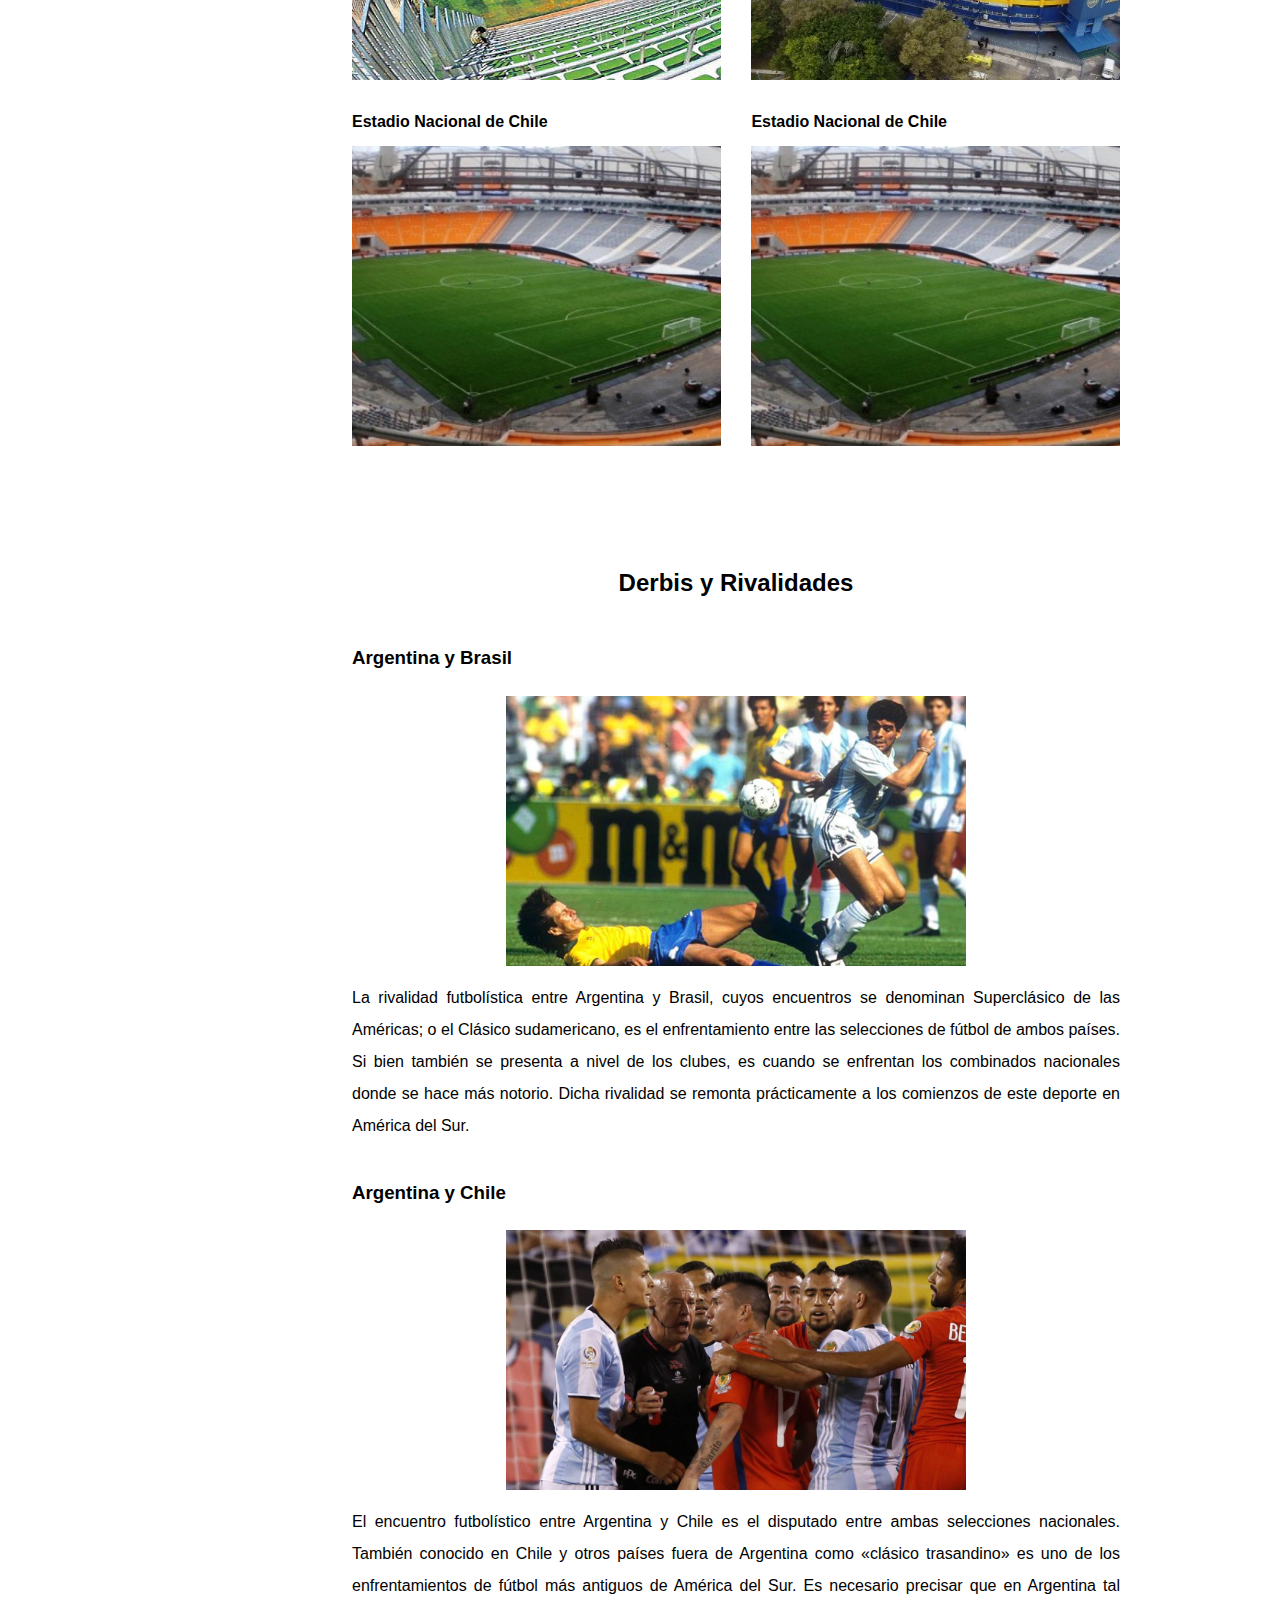
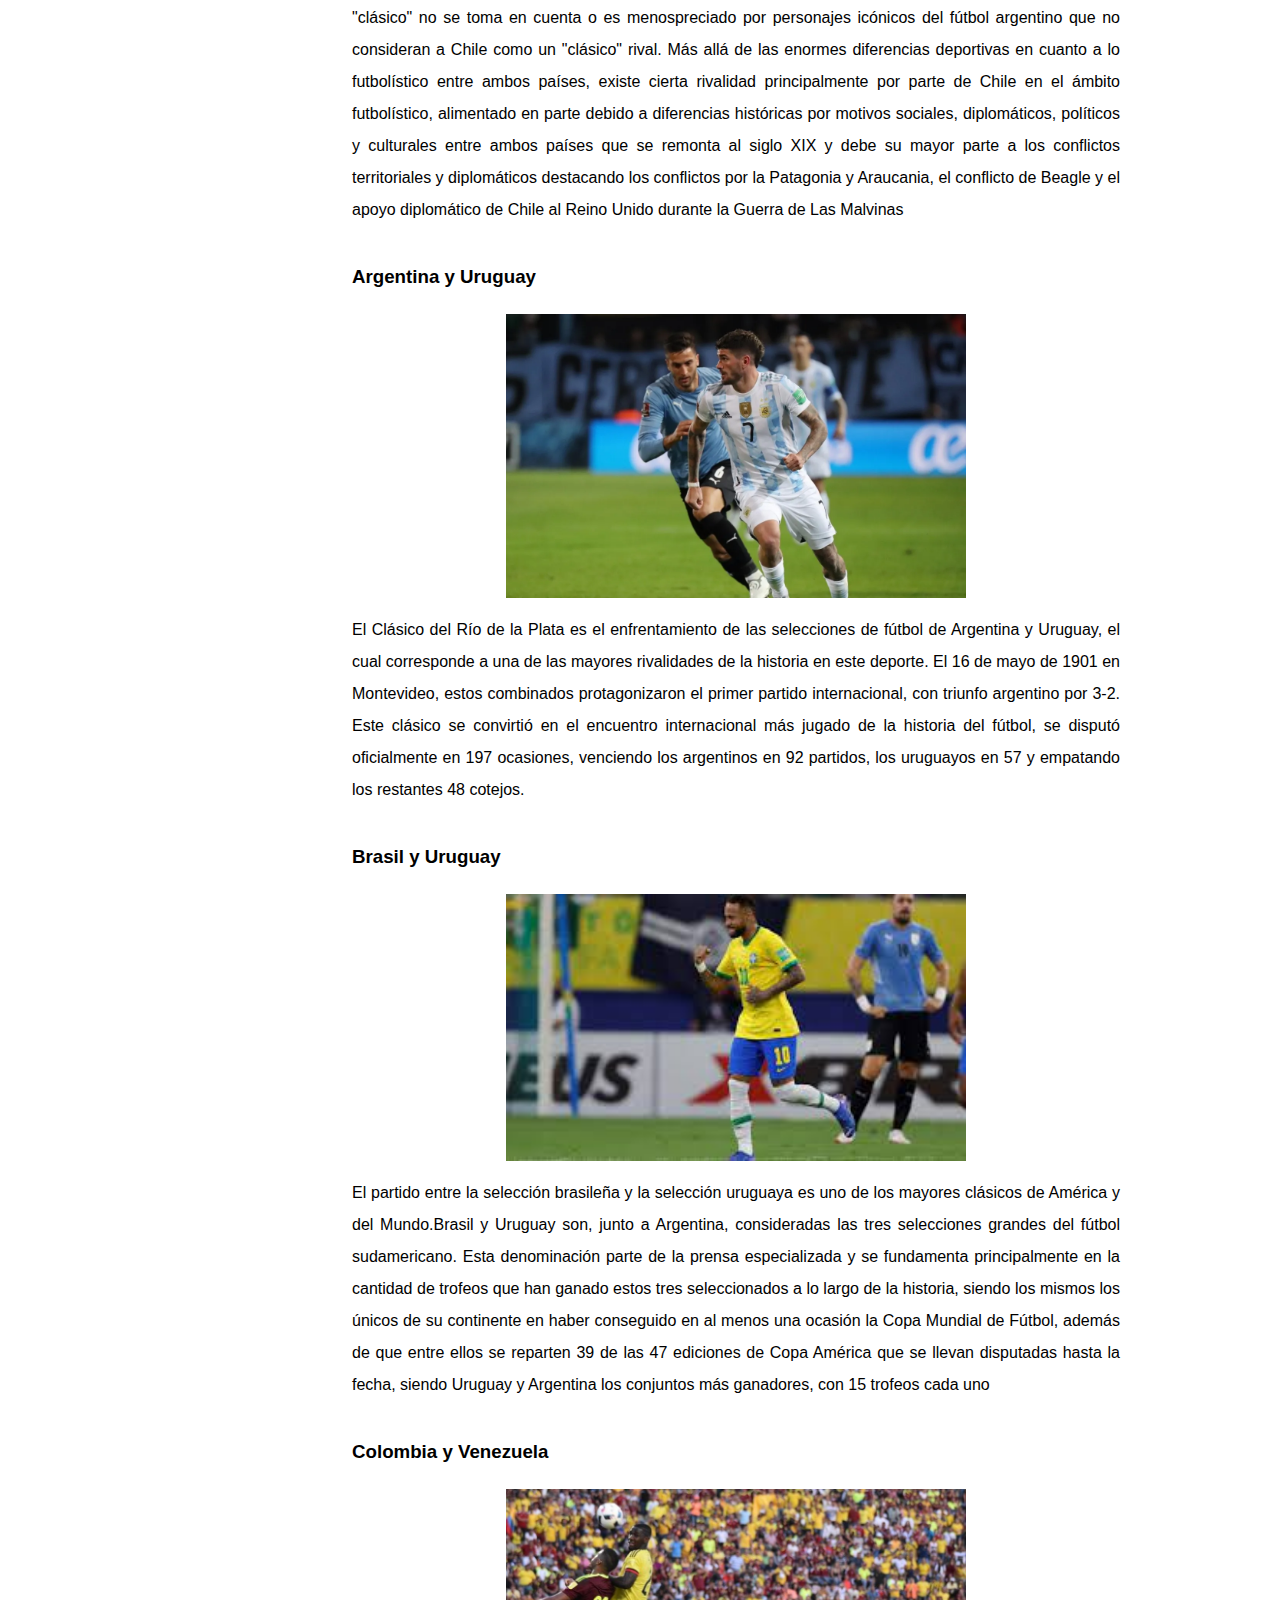
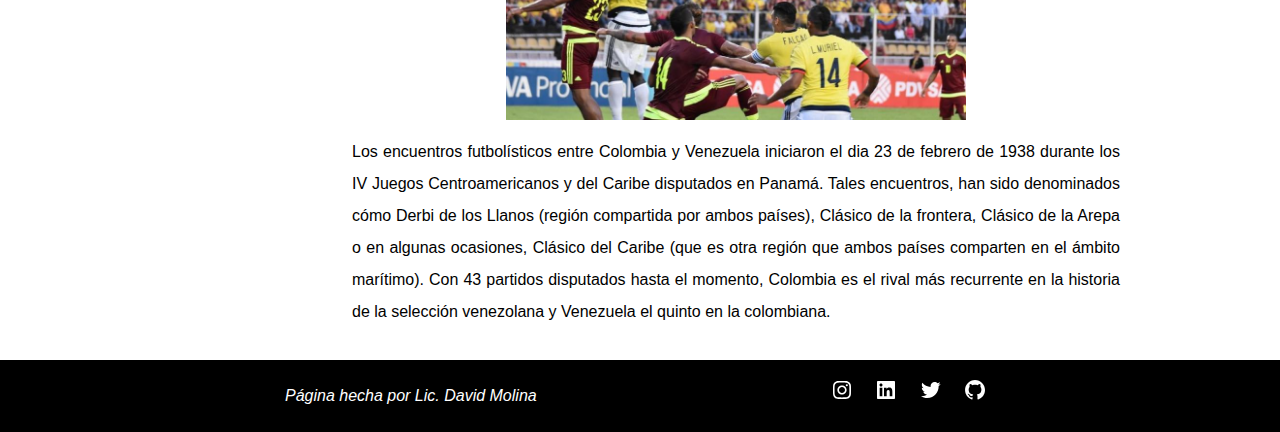
==== commit 4f184b35: "Update index.html" ====
--- a/index.html
+++ b/index.html
@@ -6,7 +6,7 @@
   <meta http-equiv="X-UA-Compatible" content="IE=edge">
   <meta name="viewport" content="width=device-width, initial-scale=1.0">
   <title>Ficha Tecnica</title>
-  <link rel="stylesheet" href="davidmolina258/Ficha-Tecnica-Conmebol/ccs/style.css">
+  <link rel="stylesheet" href="./ccs/style.css">
 </head>
 
 <body>
--- a/ccs/style.css
+++ b/ccs/style.css
@@ -0,0 +1,426 @@
+/*customs properties*/
+:root {
+  --black-color: #000;
+  --primary-color: white;
+  --margin-top-seccion: 60px;
+}
+
+/*reseteo*/
+html {
+  box-sizing: border-box;
+  font-size: 16px;
+  font-family: sans-serif;
+  line-height: 2;
+  scroll-behavior: smooth;
+}
+*,
+*::before,
+*::after {
+  box-sizing: inherit;
+}
+body {
+  padding: 0;
+  margin: 0;
+}
+img {
+  width: 100%;
+  height: auto;
+}
+h1 {
+  font-size: 2rem;
+}
+h1,
+h2 {
+  text-align: center;
+}
+
+/*---------------------------------------------------------componentes-----------------------------------------------*/
+/*pulso*/
+@keyframes pulse {
+  0% {
+    transform: scale(1.1);
+  }
+  50% {
+    transform: scale(0.8);
+  }
+  100% {
+    transform: scale(1);
+  }
+}
+.logo {
+  color: var(--primary-color);
+  font-style: bold;
+  cursor: pointer;
+}
+.logo:hover {
+  animation: pulse 2s infinite linear;
+}
+/*boton de hoamburguesa*/
+.off-canvas-btn {
+  cursor: pointer;
+  position: fixed;
+  right: 1rem;
+  bottom: 1rem;
+  z-index: 999;
+  width: 2rem;
+  height: 2rem;
+  opacity: 0;
+}
+.off-canvas-grid {
+  position: fixed;
+  right: 1rem;
+  bottom: 1rem;
+  z-index: 998;
+  background-color: var(--primary-color);
+  width: 2rem;
+  height: 0.4rem;
+  border-radius: 25%;
+  transform: rotate(0deg) translate(0, -1.2rem);
+  transition: background-color 0.5s ease;
+}
+.off-canvas-grid::after,
+.off-canvas-grid::before {
+  content: "";
+  display: block;
+  width: 100%;
+  height: 0.4rem;
+  background-color: var(--primary-color);
+  border-radius: 25%;
+  transition: transform 0.5s ease;
+}
+.off-canvas-grid::before {
+  transform: translate(0, -0.8rem);
+}
+
+.off-canvas-grid::after {
+  transform: translate(0, 0.4rem);
+}
+/*animacion del boton*/
+.off-canvas-btn:checked + .off-canvas-grid {
+  background-color: transparent;
+}
+.off-canvas-btn:checked + .off-canvas-grid::before {
+  transform: rotate(45deg) translate(0, 0.4rem);
+}
+.off-canvas-btn:checked + .off-canvas-grid::after {
+  transform: rotate(-45deg) translate(0, -0.25rem);
+}
+.off-canvas-btn:checked ~ .off-canvas-menu {
+  transform: translate(0, 0);
+}
+
+/*modal off canvas */
+.off-canvas-menu {
+  position: fixed;
+  top: 0;
+  left: 0;
+  bottom: 0;
+  right: 0;
+  background-color: rgba(0, 0, 0, 0.75);
+  display: flex;
+  transform: translate(-100%, 0);
+  transition: transform 0.5s ease;
+}
+.is-active {
+  transform: translate(-100%, 0);
+}
+.container-off-canvas-menu {
+  display: flex;
+  justify-content: center;
+  align-items: center;
+  flex-direction: column;
+  width: 100%;
+  height: 100vh;
+}
+.off-canvas-link {
+  padding: 2rem;
+  text-decoration: none;
+  text-align: center;
+  color: var(--primary-color);
+  width: 100%;
+}
+.off-canvas-link:hover {
+  background-color: rgba(255, 255, 255, 0.3);
+}
+/*sacar el off canvas*/
+
+/*utilities*/ /*no las uSE xD*/
+.bg-black-color {
+  background-color: var(--black-color);
+}
+.padding {
+  padding: 1rem;
+}
+.text-justify {
+  text-align: justify;
+}
+
+/*************site style*/
+
+/***********************************************header*****************************************/
+
+.header-container {
+  position: fixed;
+  bottom: 0;
+  right: 0;
+  width: 100%;
+  display: flex;
+  align-items: center;
+  justify-content: space-evenly;
+}
+
+.menu {
+  display: flex;
+  align-items: center;
+  justify-content: space-evenly;
+  width: 30%;
+  opacity: 0;
+  pointer-events: none;
+}
+.menu div {
+  font-size: 1.5vw;
+  cursor: pointer;
+}
+.menu a {
+  fill: var(--primary-color);
+}
+.menu a:hover,
+.menu div:hover {
+  background-color: aquamarine;
+}
+
+.main-container {
+  display: flex;
+  margin-left: auto;
+  margin-right: auto;
+  margin-bottom: 3.5rem;
+}
+.slide-nav-container {
+  display: none;
+}
+
+/************************************************seccion federacion***********************************/
+.container-conmebol {
+  width: 100%;
+  max-width: 800px;
+  margin-left: auto;
+  margin-right: auto;
+  text-align: center;
+  padding: 1rem;
+}
+.container-conmebol > h1 {
+  margin: 1rem;
+}
+
+.container-conmebol p {
+  text-align: justify;
+}
+
+/********************************************************seccion de selecciones******************/
+
+.federaciones-container {
+  width: 100%;
+  max-width: 800px;
+  margin-left: auto;
+  margin-right: auto;
+  padding: 1rem;
+}
+
+.images-card img {
+  padding: 1rem;
+  transition: transform 0.5s;
+}
+.images-card img:hover {
+  transform: scale(1.1);
+}
+
+/*****************************************seccion de jugadores***********************/
+.container-jugadores {
+  width: 100%;
+  max-width: 800px;
+  margin-left: auto;
+  margin-right: auto;
+  padding: 1rem;
+}
+
+.card-jugador p {
+  text-align: justify;
+}
+
+/***************************************seccion de los estadios**************************/
+.container-estadios {
+  width: 100%;
+  max-width: 800px;
+  margin-left: auto;
+  margin-right: auto;
+  padding: 1rem;
+}
+.estadio-card {
+  width: 100%;
+  margin-top: 1rem;
+}
+.estadio-card h4 {
+  margin-top: 0.5rem;
+  margin-bottom: 0.5rem;
+}
+
+/*****************************************tarjetas clasicos-*************************************/
+.container-clasicos {
+  width: 100%;
+  max-width: 800px;
+  margin: 0 auto;
+  padding: 1rem;
+}
+.content-card-clasico p {
+  text-align: justify;
+}
+
+/* [id]{
+    background-color: aquamarine;
+}
+a[href]{
+    font-style: italic;
+} */
+/****************footer************/
+.footer {
+  display: none;
+  background-color: var(--black-color);
+  height: 8vh;
+}
+.footer > p {
+  color: var(--primary-color);
+  font-style: italic;
+}
+.footer > aside a {
+  fill: var(--primary-color);
+  padding: 0.5rem;
+}
+aside a:hover {
+  background-color: aquamarine;
+}
+
+/**************************************Media Querys*/
+
+@media screen and (min-width: 37.5em) {
+  [id] {
+    padding-top: var(--margin-top-seccion);
+  }
+  /*quite la hamburguesa*/
+  .off-canvas-grid {
+    display: none;
+  }
+  .off-canvas-btn {
+    pointer-events: none;
+  }
+  .menu {
+    opacity: 100%;
+    pointer-events: auto;
+  }
+  /*subi la cabezera*/
+  .header-container {
+    position: sticky;
+    bottom: 98vh;
+    top: -0.15rem;
+    right: 0;
+    z-index: 999;
+  }
+  /*puse visible el slide-nav*/
+  .main-secction {
+    width: 85vw;
+  }
+  .slide-nav-container {
+    display: block;
+    width: 15vw;
+  }
+  .slide-bar {
+    width: 100%;
+    height: 100vh;
+    position: sticky;
+    top: 2rem;
+    left: 0;
+  }
+  .slide-bar-content {
+    width: inherit;
+    height: inherit;
+    background-color: rgba(0, 0, 0, 0.7);
+    display: flex;
+    flex-direction: column;
+  }
+
+  .slide-bar-content a {
+    margin-top: 3rem;
+    margin-bottom: 3rem;
+    color: var(--primary-color);
+    font-family: sans-serif;
+    text-decoration: none;
+    font-style: normal;
+    text-align: center;
+    font-size: 0.8rem;
+    padding: 0.5rem;
+  }
+  .slide-bar-content a:hover {
+    background-color: aquamarine;
+  }
+
+  /*quite el margen de abajo*/
+  .main-container {
+    margin-bottom: 0;
+  }
+
+  /*puse la imagenes a dos columnas de las federaciones*/
+  .images-card {
+    display: flex;
+    flex-wrap: wrap;
+    justify-content: space-evenly;
+    align-items: center;
+  }
+  .images-card > a {
+    width: 48%;
+  }
+
+  /*acomode a los jugadores*/
+  .card-jugador img {
+    width: 60%;
+    display: block;
+    margin: 0 auto;
+  }
+
+  /*puse la imagenes a dos columnas de los estadios*/
+
+  .estadio-content {
+    display: flex;
+    flex-wrap: wrap;
+    justify-content: space-between;
+  }
+  .estadio-card {
+    width: 48%;
+    height: 350px;
+    transition: transform 0.5s ease;
+  }
+  .estadio-card a > img {
+    max-height: 300px;
+  }
+  .estadio-card:hover {
+    transform: scale(1.1);
+  }
+  /**/
+  .content-card-clasico {
+    margin-top: 2rem;
+  }
+  .content-card-clasico img {
+    max-width: 60%;
+    display: block;
+    margin: 0 auto;
+  }
+
+  /*footer*/
+  .footer {
+    display: flex;
+    justify-content: space-evenly;
+    align-items: center;
+  }
+}
+
+@media screen and (min-width: 64em) {
+  /*  */
+}
